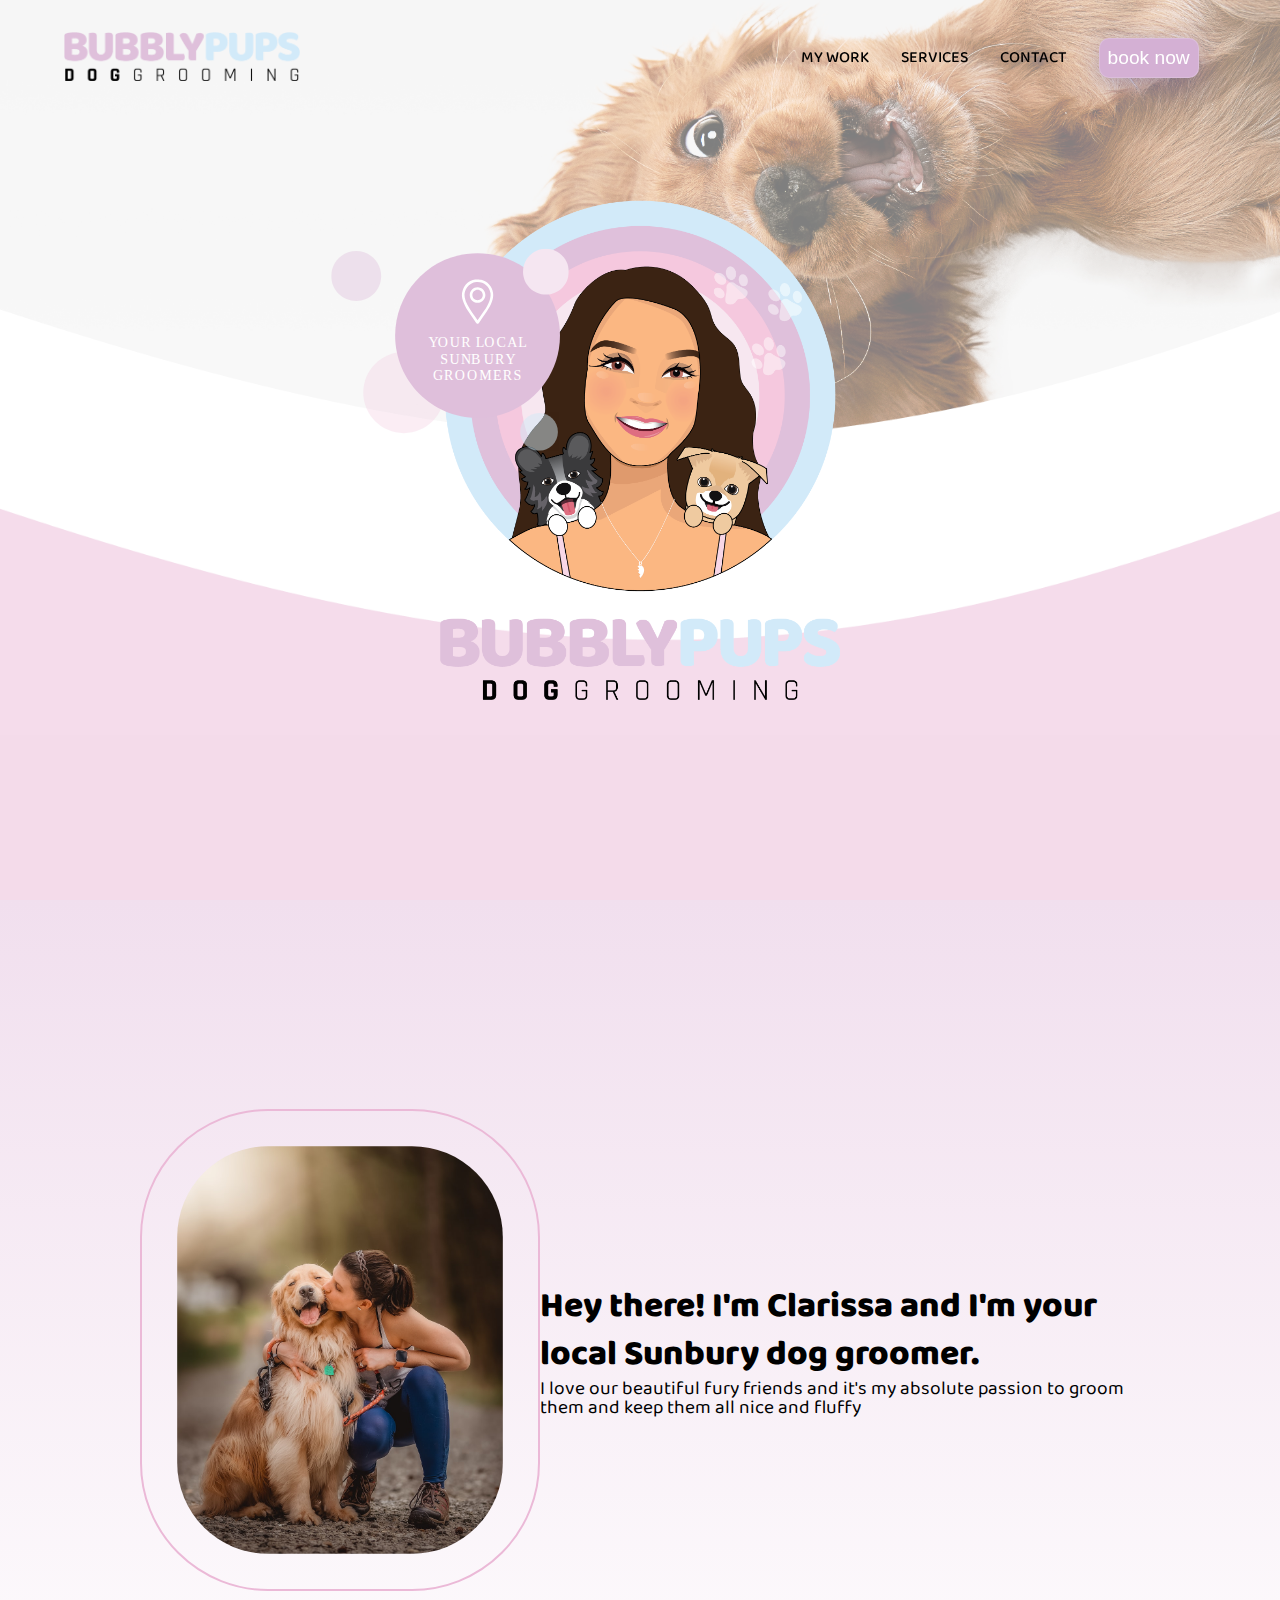
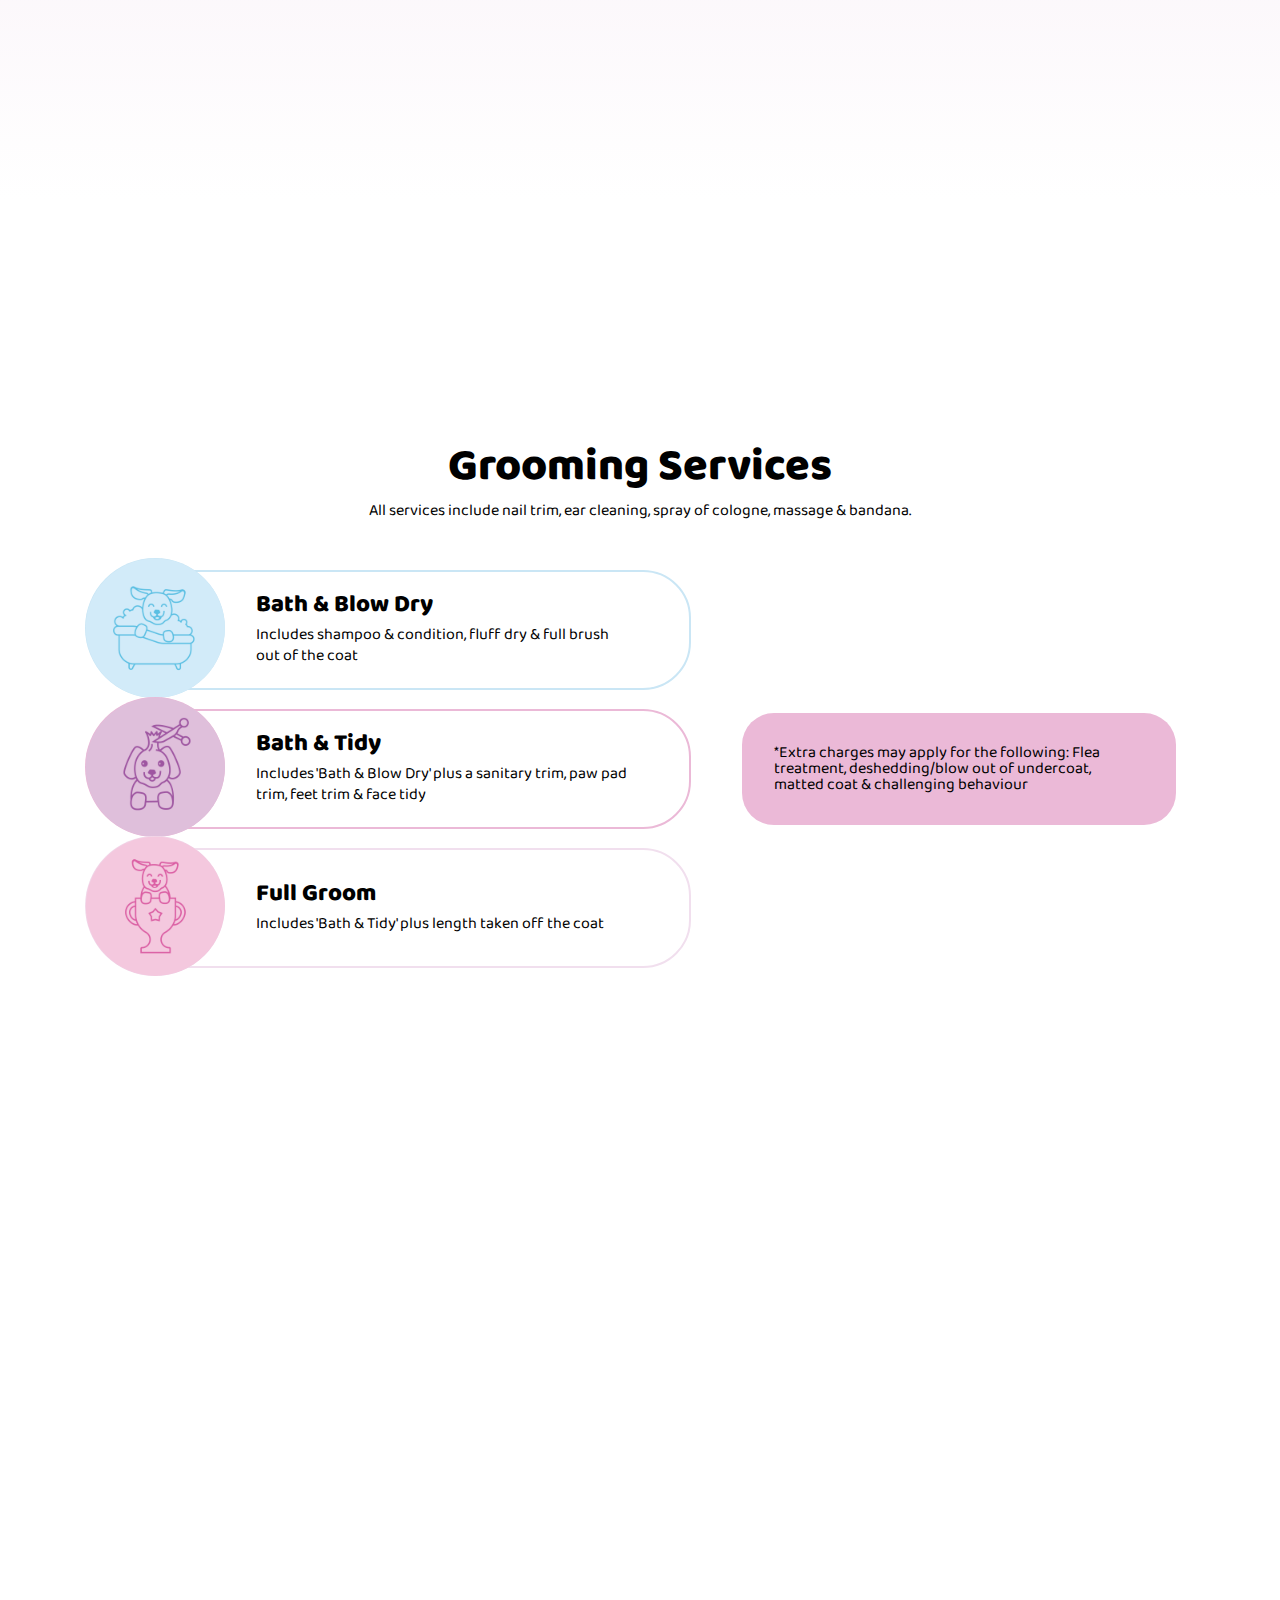
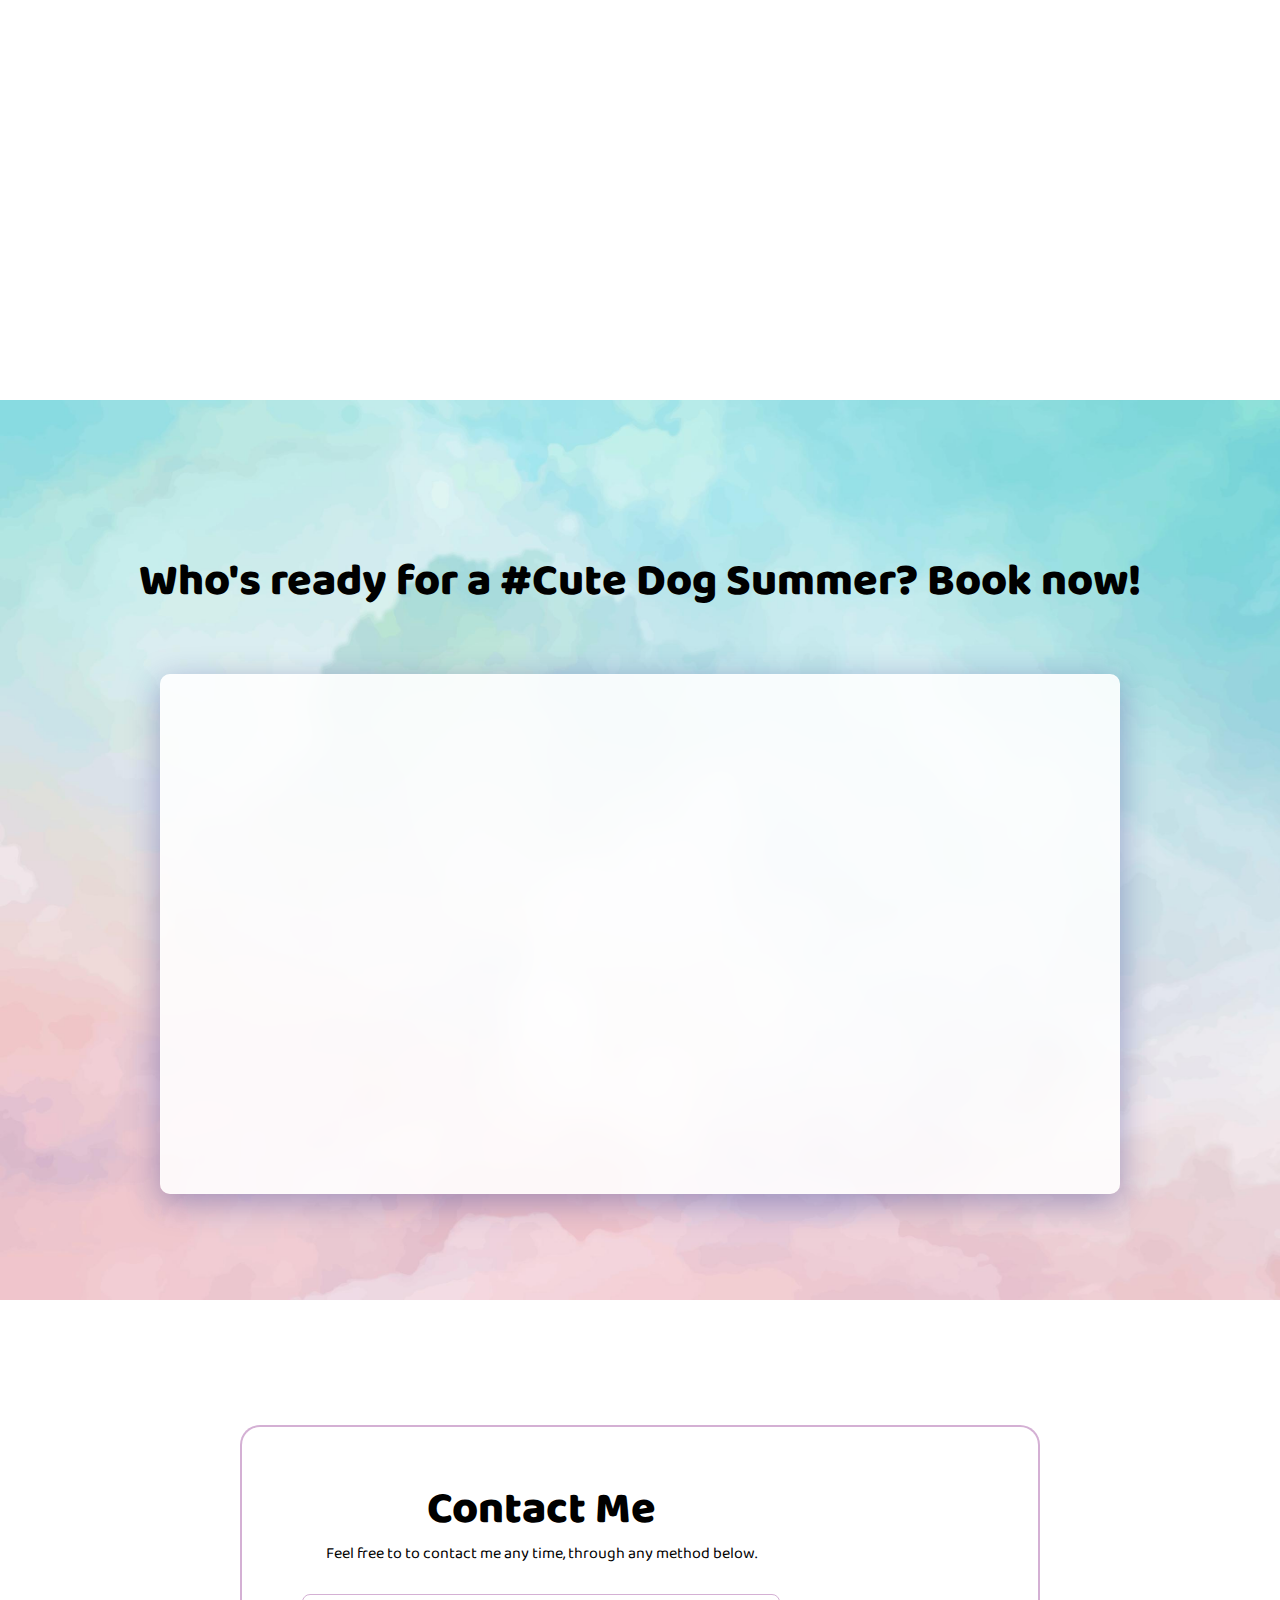
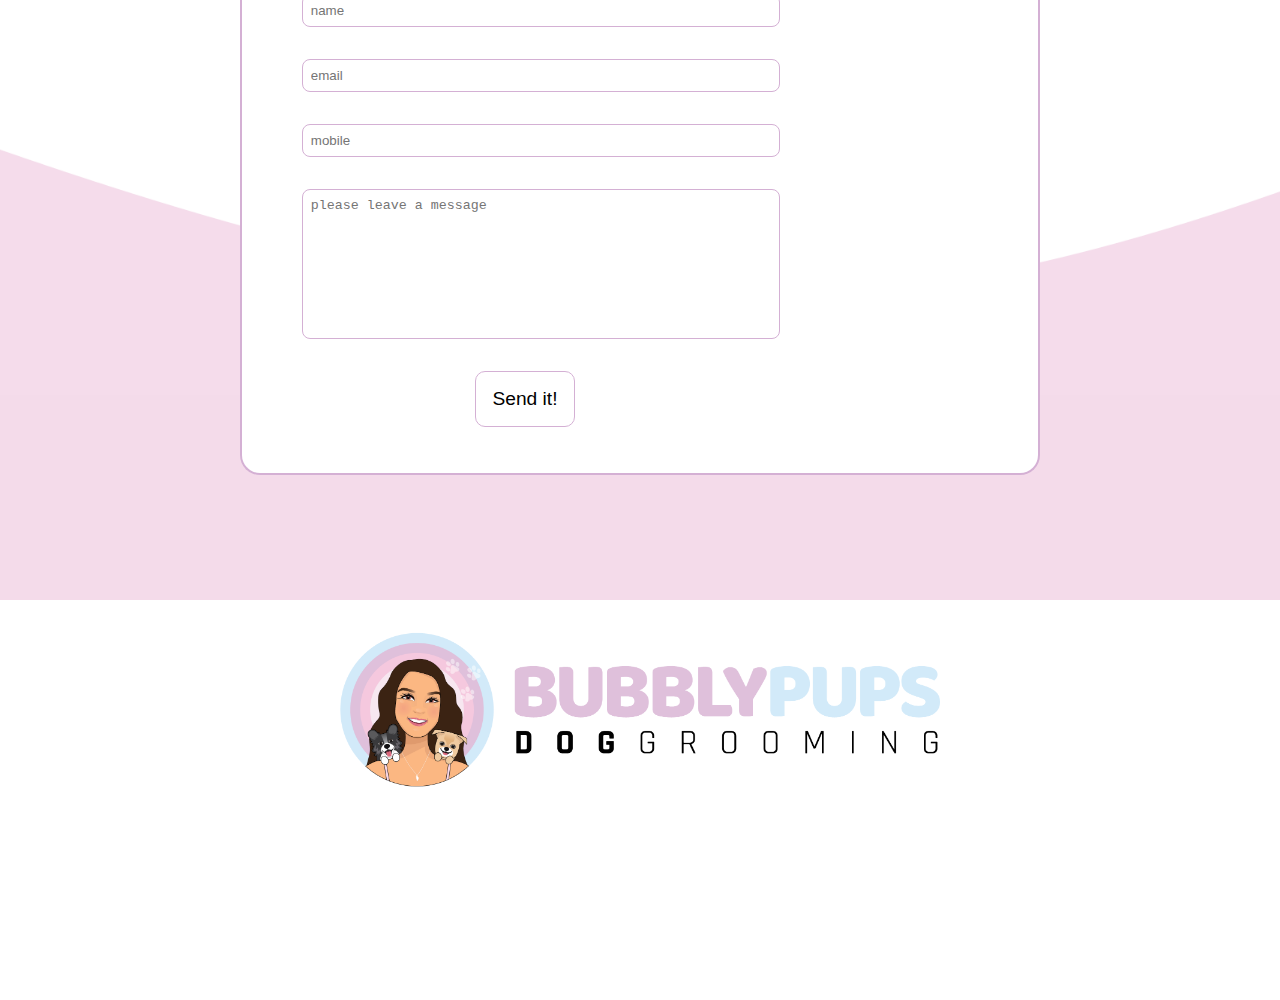
==== index.html @ 3773a474 "First commit" ====
<!DOCTYPE html>
<html lang="en">
  <head>
    <meta charset="UTF-8" />
    <meta http-equiv="X-UA-Compatible" content="IE=edge" />
    <meta name="viewport" content="width=device-width, initial-scale=1.0" />
    <script
      src="https://kit.fontawesome.com/58674e2ef6.js"
      crossorigin="anonymous"
    ></script>

    <link
      rel="icon"
      type="image/png"
      sizes="32x32"
      href="./assets/images/BubblyPups_Icon(LBG).png"
    />

    <link rel="stylesheet" href="css/main.css" />
    <link rel="preconnect" href="https://fonts.googleapis.com" />
    <link rel="preconnect" href="https://fonts.gstatic.com" crossorigin />
    <link
      href="https://fonts.googleapis.com/css2?family=Baloo+Bhai+2:wght@400;500;600;700;800&family=Rajdhani:wght@300;400;500;600;700&display=swap"
      rel="stylesheet"
    />

    <title>BubblyPups | Making your pups smile</title>
  </head>

  <body>
    <div class="wrapper">
      <main class="main">
        <div class="navbar" id="navBar">
          <a href="index.html" id="logo" class="logo"
            ><img src="./assets/images/BubblyPups_Text(LBG).png" alt=""
          /></a>
          <div class="nav">
            <a href="#">My work</a>
            <a href="#">services</a>
            <a href="#">contact</a>
            <a href="book.html"
              ><button class="btn nav-btn">book now</button></a
            >
          </div>
        </div>
        <!-- Hero Section -->
        <section class="hero">
          <div class="slideshow"></div>
          <div class="your-local">
            <?xml version="1.0" encoding="utf-8"?>
            <!-- Generator: Adobe Illustrator 26.2.0, SVG Export Plug-In . SVG Version: 6.00 Build 0)  -->
            <svg
              version="1.1"
              id="Layer_1"
              xmlns="http://www.w3.org/2000/svg"
              xmlns:xlink="http://www.w3.org/1999/xlink"
              x="0px"
              y="0px"
              viewBox="0 0 841.89 595.28"
              style="enable-background: new 0 0 841.89 595.28"
              xml:space="preserve"
            >
              <style type="text/css">
                .st0 {
                  clip-path: url(#SVGID_00000032614695185315468890000010900956066342043805_);
                }
                .st1 {
                  opacity: 0.5;
                  clip-path: url(#SVGID_00000075866144191201040080000012918697693393956008_);
                }
                .st2 {
                  clip-path: url(#SVGID_00000023240853151006813990000005668564019336929666_);
                  fill: #d2eaf6;
                }
                .st3 {
                  opacity: 0.3;
                  clip-path: url(#SVGID_00000075866144191201040080000012918697693393956008_);
                }
                .st4 {
                  clip-path: url(#SVGID_00000182502560043400697370000006150963752291567519_);
                  fill: #f2c7de;
                }
                .st5 {
                  opacity: 0.4;
                  clip-path: url(#SVGID_00000075866144191201040080000012918697693393956008_);
                }
                .st6 {
                  clip-path: url(#SVGID_00000096781810490264321430000010539630940789209525_);
                  fill: #f5e6f1;
                }
                .st7 {
                  clip-path: url(#SVGID_00000021829349395159493500000006858569753505972411_);
                  fill: #dfbfdb;
                }
                .st8 {
                  clip-path: url(#SVGID_00000075866144191201040080000012918697693393956008_);
                  fill: #dfbfdb;
                }
                .st9 {
                  clip-path: url(#SVGID_00000075866144191201040080000012918697693393956008_);
                  fill: #f5e6f1;
                }
                .st10 {
                  clip-path: url(#SVGID_00000075866144191201040080000012918697693393956008_);
                  fill: #ffffff;
                }
                .st11 {
                  fill: #ffffff;
                }
                .st12 {
                  font-family: "Montserrat-SemiBold";
                }
                .st13 {
                  font-size: 23.5975px;
                }
              </style>
              <g>
                <defs>
                  <rect
                    id="SVGID_1_"
                    x="220.94"
                    y="127.58"
                    width="400"
                    height="340.12"
                  />
                </defs>
                <clipPath
                  id="SVGID_00000054986973345948739150000006533559448972766120_"
                >
                  <use xlink:href="#SVGID_1_" style="overflow: visible" />
                </clipPath>
                <g
                  style="
                    clip-path: url(#SVGID_00000054986973345948739150000006533559448972766120_);
                  "
                >
                  <defs>
                    <rect
                      id="SVGID_00000044176012677501496470000013234147397812291215_"
                      x="220.94"
                      y="127.58"
                      width="400"
                      height="340.12"
                    />
                  </defs>
                  <clipPath
                    id="SVGID_00000163039276320120459680000008651319920143846575_"
                  >
                    <use
                      xlink:href="#SVGID_00000044176012677501496470000013234147397812291215_"
                      style="overflow: visible"
                    />
                  </clipPath>
                  <g
                    style="
                      opacity: 0.5;
                      clip-path: url(#SVGID_00000163039276320120459680000008651319920143846575_);
                    "
                  >
                    <g>
                      <defs>
                        <rect
                          id="SVGID_00000165222158198252007740000009187205642035254409_"
                          x="508.94"
                          y="380.76"
                          width="123.97"
                          height="90.3"
                        />
                      </defs>
                      <clipPath
                        id="SVGID_00000108303543543863861370000013154983160514388400_"
                      >
                        <use
                          xlink:href="#SVGID_00000165222158198252007740000009187205642035254409_"
                          style="overflow: visible"
                        />
                      </clipPath>
                      <path
                        style="
                          clip-path: url(#SVGID_00000108303543543863861370000013154983160514388400_);
                          fill: #d2eaf6;
                        "
                        d="M570.92,467.7
					c17.5,0,31.69-14.19,31.69-31.69s-14.19-31.69-31.69-31.69s-31.69,14.19-31.69,31.69S553.42,467.7,570.92,467.7"
                      />
                    </g>
                  </g>
                  <g
                    style="
                      opacity: 0.3;
                      clip-path: url(#SVGID_00000163039276320120459680000008651319920143846575_);
                    "
                  >
                    <g>
                      <defs>
                        <rect
                          id="SVGID_00000003821413116135823310000013385210017884327312_"
                          x="244.64"
                          y="277.9"
                          width="197.17"
                          height="163.51"
                        />
                      </defs>
                      <clipPath
                        id="SVGID_00000125564434973958538450000002249886372365854897_"
                      >
                        <use
                          xlink:href="#SVGID_00000003821413116135823310000013385210017884327312_"
                          style="overflow: visible"
                        />
                      </clipPath>
                      <path
                        style="
                          clip-path: url(#SVGID_00000125564434973958538450000002249886372365854897_);
                          fill: #f2c7de;
                        "
                        d="M343.23,438.04
					c37.72,0,68.29-30.57,68.29-68.29c0-37.71-30.57-68.29-68.29-68.29s-68.29,30.58-68.29,68.29
					C274.94,407.47,305.51,438.04,343.23,438.04"
                      />
                    </g>
                  </g>
                  <g
                    style="
                      opacity: 0.4;
                      clip-path: url(#SVGID_00000163039276320120459680000008651319920143846575_);
                    "
                  >
                    <g>
                      <defs>
                        <rect
                          id="SVGID_00000039856050417889997590000011748347801978847155_"
                          x="406.92"
                          y="158.47"
                          width="194.5"
                          height="160.84"
                        />
                      </defs>
                      <clipPath
                        id="SVGID_00000096056091070478069570000009481726602714228150_"
                      >
                        <use
                          xlink:href="#SVGID_00000039856050417889997590000011748347801978847155_"
                          style="overflow: visible"
                        />
                      </clipPath>
                      <path
                        style="
                          clip-path: url(#SVGID_00000096056091070478069570000009481726602714228150_);
                          fill: #f5e6f1;
                        "
                        d="M504.17,315.95
					c36.98,0,66.96-29.98,66.96-66.96s-29.98-66.96-66.96-66.96s-66.96,29.98-66.96,66.96S467.19,315.95,504.17,315.95"
                      />
                    </g>
                  </g>
                  <g
                    style="
                      opacity: 0.4;
                      clip-path: url(#SVGID_00000163039276320120459680000008651319920143846575_);
                    "
                  >
                    <g>
                      <defs>
                        <rect
                          id="SVGID_00000001631841340562519750000009103926088322299315_"
                          x="190.65"
                          y="107.93"
                          width="144.69"
                          height="111.03"
                        />
                      </defs>
                      <clipPath
                        id="SVGID_00000044879274779411522700000000210632342973720206_"
                      >
                        <use
                          xlink:href="#SVGID_00000001631841340562519750000009103926088322299315_"
                          style="overflow: visible"
                        />
                      </clipPath>
                      <path
                        style="
                          clip-path: url(#SVGID_00000044879274779411522700000000210632342973720206_);
                          fill: #dfbfdb;
                        "
                        d="M262.99,215.59
					c23.22,0,42.05-18.83,42.05-42.05c0-23.23-18.83-42.05-42.05-42.05s-42.05,18.83-42.05,42.05
					C220.95,196.77,239.77,215.59,262.99,215.59"
                      />
                    </g>
                  </g>
                  <path
                    style="
                      clip-path: url(#SVGID_00000163039276320120459680000008651319920143846575_);
                      fill: #dfbfdb;
                    "
                    d="M467.35,412.55
			c76.65,0,138.79-62.14,138.79-138.79s-62.14-138.79-138.79-138.79s-138.79,62.14-138.79,138.79S390.7,412.55,467.35,412.55"
                  />
                  <path
                    style="
                      clip-path: url(#SVGID_00000163039276320120459680000008651319920143846575_);
                      fill: #f5e6f1;
                    "
                    d="M582.41,204.65
			c21.28,0,38.53-17.25,38.53-38.53c0-21.28-17.25-38.53-38.53-38.53c-21.28,0-38.53,17.25-38.53,38.53
			C543.88,187.39,561.13,204.65,582.41,204.65"
                  />
                  <path
                    style="
                      clip-path: url(#SVGID_00000163039276320120459680000008651319920143846575_);
                      fill: #ffffff;
                    "
                    d="M487.36,215.38
			c-2.12,5.86-5.22,11.21-8.69,16.34c-3.6,5.33-7.34,10.56-11.03,15.84c-0.07,0.09-0.15,0.18-0.29,0.35
			c-6.04-8.71-12.53-17-17.29-26.42c-1.94-3.81-3.47-7.77-4.27-12c-2.38-12.55,6.76-24.73,19.46-25.87
			c11.89-1.07,22.31,7.21,23.9,19C489.74,207.03,488.86,211.26,487.36,215.38 M493.46,201.86c-1.46-10.67-9.45-19.54-19.95-22
			c-1.39-0.33-2.82-0.49-4.23-0.74h-3.8c-0.74,0.11-1.49,0.18-2.23,0.32c-10.5,2.04-17.58,8.1-21,18.23
			c-1.99,5.87-1.41,11.77,0.47,17.59c1.88,5.84,4.71,11.23,8.07,16.32c3.89,5.89,8,11.65,12.01,17.47c0.92,1.32,1.81,2.66,2.74,3.97
			c0.97,1.37,2.69,1.36,3.69,0c0.25-0.33,0.47-0.68,0.7-1.02c4.31-6.2,8.69-12.36,12.91-18.62c3.54-5.26,6.64-10.79,8.76-16.8
			C493.28,211.8,494.16,206.94,493.46,201.86"
                  />
                  <path
                    style="
                      clip-path: url(#SVGID_00000163039276320120459680000008651319920143846575_);
                      fill: #ffffff;
                    "
                    d="M467.36,214.23
			c-4.8-0.01-8.75-3.96-8.76-8.75c-0.01-4.84,3.94-8.8,8.77-8.81c4.83,0,8.79,3.95,8.79,8.78
			C476.16,210.28,472.19,214.24,467.36,214.23 M467.43,192.28c-7.26-0.02-13.2,5.87-13.22,13.11c-0.02,7.26,5.87,13.2,13.11,13.22
			c7.26,0.02,13.2-5.87,13.22-13.12C480.57,198.24,474.68,192.3,467.43,192.28"
                  />
                </g>
                <g
                  style="
                    clip-path: url(#SVGID_00000054986973345948739150000006533559448972766120_);
                  "
                >
                  <text transform="matrix(1 0 0 1 384.7031 292.7441)">
                    <tspan x="0" y="0" class="st11 st12 st13">Y</tspan>
                    <tspan x="15.46" y="0" class="st11 st12 st13">O</tspan>
                    <tspan x="35.99" y="0" class="st11 st12 st13">U</tspan>
                    <tspan x="55.24" y="0" class="st11 st12 st13">R</tspan>
                    <tspan x="79.48" y="0" class="st11 st12 st13">L</tspan>
                    <tspan x="93.92" y="0" class="st11 st12 st13">O</tspan>
                    <tspan x="114.59" y="0" class="st11 st12 st13">C</tspan>
                    <tspan x="132.71" y="0" class="st11 st12 st13">A</tspan>
                    <tspan x="151.12" y="0" class="st11 st12 st13">L</tspan>
                  </text>
                </g>
                <g
                  style="
                    clip-path: url(#SVGID_00000054986973345948739150000006533559448972766120_);
                  "
                >
                  <text transform="matrix(1 0 0 1 404.666 321.0625)">
                    <tspan x="0" y="0" class="st11 st12 st13">S</tspan>
                    <tspan x="15.43" y="0" class="st11 st12 st13">U</tspan>
                    <tspan x="34.69" y="0" class="st11 st12 st13">NB</tspan>
                    <tspan x="72.99" y="0" class="st11 st12 st13">U</tspan>
                    <tspan x="92.24" y="0" class="st11 st12 st13">R</tspan>
                    <tspan x="109.7" y="0" class="st11 st12 st13">Y</tspan>
                  </text>
                </g>
                <g
                  style="
                    clip-path: url(#SVGID_00000054986973345948739150000006533559448972766120_);
                  "
                >
                  <text transform="matrix(1 0 0 1 392.1133 349.3789)">
                    <tspan x="0" y="0" class="st11 st12 st13">G</tspan>
                    <tspan x="18.85" y="0" class="st11 st12 st13">R</tspan>
                    <tspan x="36.76" y="0" class="st11 st12 st13">O</tspan>
                    <tspan x="57.37" y="0" class="st11 st12 st13">O</tspan>
                    <tspan x="77.94" y="0" class="st11 st12 st13">M</tspan>
                    <tspan x="101.11" y="0" class="st11 st12 st13">E</tspan>
                    <tspan x="117.54" y="0" class="st11 st12 st13">R</tspan>
                    <tspan x="135.61" y="0" class="st11 st12 st13">S</tspan>
                  </text>
                </g>
              </g>
            </svg>
          </div>
          <section class="sticky">
            <div class="bubbles">
              <div class="bubble"></div>
              <div class="bubble"></div>
              <div class="bubble"></div>
              <div class="bubble"></div>
              <div class="bubble"></div>
              <div class="bubble"></div>
              <div class="bubble"></div>
              <div class="bubble"></div>
              <div class="bubble"></div>
              <div class="bubble"></div>
            </div>
          </section>
          <div class="hero__container">
            <img
              class="logo"
              src="./assets/images/BubblyPups_Logo(LBG).png"
              alt=""
            />
          </div>
        </section>

        <!-- ABOUT ME SECTION -->
        <section class="about">
          <div class="about-container">
            <img
              class="about-me-photo"
              src="./assets/images/aboutme.jpeg"
              alt="Clarissa"
            />
            <div class="about-info">
              <h1 class="heading-1">
                Hey there! I'm Clarissa and I'm your local Sunbury dog groomer.
              </h1>
              <p>
                I love our beautiful fury friends and it's my absolute passion
                to groom them and keep them all nice and fluffy
              </p>
            </div>
          </div>
        </section>

        <!-- Philosophy Section -->
        <section class="services">
          <video autoplay muted loop id="myVideo" class="grooming-video">
            <source src="../../assets/video/shavegroom.mp4" type="video/mp4" />
          </video>
          <h2 class="heading-1">Grooming Services</h2>
          <p>
            All services include nail trim, ear cleaning, spray of cologne,
            massage & bandana.
          </p>
          <div class="services__container">
            <div class="services__cards">
              <div class="cards">
                <div class="card card-1">
                  <div class="card__image">
                    <img
                      src="../../assets/images/bubblypupsicons/Icon_Bath&BlowDry.png"
                      alt=""
                    />
                  </div>
                  <div class="card__content">
                    <h2 class="heading-2">Bath & Blow Dry</h2>
                    <p class="card__paragraph">
                      Includes shampoo & condition, fluff dry & full brush out
                      of the coat
                    </p>
                  </div>
                </div>
                <div class="card card-2">
                  <div class="card__image">
                    <img
                      src="../../assets/images/bubblypupsicons/Icon_Bath&Tidy.png"
                      alt=""
                    />
                  </div>
                  <div class="card__content">
                    <h2 class="heading-2">Bath & Tidy</h2>
                    <p class="card__paragraph">
                      Includes 'Bath & Blow Dry' plus a sanitary trim, paw pad
                      trim, feet trim & face tidy
                    </p>
                  </div>
                </div>
                <div class="card card-3">
                  <div class="card__image">
                    <img
                      src="../assets/images/bubblypupsicons/Icon_FullGroom.png"
                      alt=""
                    />
                  </div>
                  <div class="card__content">
                    <h2 class="heading-2">Full Groom</h2>
                    <p class="card__paragraph">
                      Includes 'Bath & Tidy' plus length taken off the coat
                    </p>
                  </div>
                </div>
              </div>
            </div>
            <div class="services__info">
              <div class="service-conditions">
                <p>
                  *Extra charges may apply for the following: Flea treatment,
                  deshedding/blow out of undercoat, matted coat & challenging
                  behaviour
                </p>
              </div>
            </div>
          </div>
        </section>

        <section class="gallery">
          <video playsinline autoplay muted loop id="bgvid">
            <source
              src="../public/assets/video/shavegroom.mp4"
              type="video/mp4"
            />
          </video>
        </section>

        <section class="landing-page-book">
          <h2 class="heading-1">
            Who's ready for a #Cute Dog Summer? Book now!
          </h2>
          <div class="puppy-lineup">
            <img
              class="cutout-1"
              src="../public/assets/images/bubblypupsstockimages/puppy-thankyou-cutout.png"
              alt=""
            />
          </div>
          <iframe
            class="booking-app"
            width="80%"
            height="520px"
            src="https://jasonmiller.zohobookings.com.au/portal-embed#/customer/bubblypupsdoggrooming"
            frameborder="0"
            allowfullscreen=""
          >
          </iframe>
        </section>

        <section class="contact">
          <div class="contact-form">
            <h2 id="contact-heading" class="heading-1">Contact Me</h2>
            <p class="section-paragraph">
              Feel free to to contact me any time, through any method below.
            </p>
            <!-- <form method="POST" action="form.php" id="contact-form"> -->
            <form id="contact-form">
              <div class="inputItem">
                <input type="text" name="name" placeholder="name" />
              </div>
              <div class="inputItem">
                <input type="email" name="email" placeholder="email" />
              </div>
              <div class="inputItem">
                <input type="tel" name="number" placeholder="mobile" />
                <div class="inputItem">
                  <textarea
                    type="text"
                    name="message"
                    placeholder="please leave a message"
                  ></textarea>
                </div>
                <!-- <button type="submit" value="send" class="btn form-btn">Send it!</button> -->
                <button class="btn form-btn">Send it!</button>
              </div>
            </form>
          </div>
          <div class="contact-icons">
            <div class="contact-email">
              <i class="fa-regular fa-envelope fa-2xl"></i>
            </div>
            <div class="contact-mobile">
              <i class="fa-solid fa-phone fa-2xl"></i>
            </div>
            <div class="contact-instagram">
              <i class="fa-brands fa-instagram fa-2xl"></i>
            </div>
            <div class="contact-facebook">
              <i class="fa-brands fa-facebook fa-2xl"></i>
            </div>
          </div>
        </section>

        <script>
          // Toggle the .pa-fixed-header class when the user
          // scroll 100px

          window.onscroll = () => {
            scrollNavbar();
          };

          scrollNavbar = () => {
            // Target elements
            const navBar = document.getElementById("navBar");
            const links = document.querySelectorAll("#navBar a");
            const navLogo = document.getElementById("#logo");

            if (document.documentElement.scrollTop > 100) {
              navBar.classList.add("pa-fixed-header");
              navLogo.style.color = "pink";

              console.log("Navigation change initiated");

              // Change the color of links on scroll
              for (let i = 0; i < links.length; i++) {
                const element = links[i];
                element.classList.add("text-black");
              }
            } else {
              navBar.classList.remove("pa-fixed-header");

              // Change the color of links back to default
              for (let i = 0; i < links.length; i++) {
                const element = links[i];
                element.classList.remove("text-black");
              }
            }
          };
        </script>

        <script src="script.js"></script>
      </main>
    </div>
  </body>
  <footer>
    <!-- <section class="sticky">
      <div class="bubbles">
        <div class="bubble"></div>
        <div class="bubble"></div>
        <div class="bubble"></div>
        <div class="bubble"></div>
        <div class="bubble"></div>
        <div class="bubble"></div>
        <div class="bubble"></div>
        <div class="bubble"></div>
        <div class="bubble"></div>
        <div class="bubble"></div>
      </div>
    </section> -->
    <div class="footer-logo">
      <img
        class="footer-logo"
        src="assets/images/BubblyPups_LogoAlt(LBG).png"
        alt=""
      />
    </div>
    <div class="footer-info">
      <!-- <div class="hours">
        <p>Monday - Friday: 8am - 6pm</p>
        <p>Saturday & Sunday: 8am - 4pm</p>
      </div>
      <div class="contact-details">
        <p>Call: 0435 517 311</p>
        <p>Email: clarissa@bubblypups.com.au</p>
      </div>
      <div class="socials">
        <i class="icon-facebook"
          ><img
            src="../public/assets/images/bubblypupsicons/Facebook.png"
            alt=""
        /></i>
      </div> -->
    </div>
  </footer>
</html>
---- css/main.css ----
@import url("https://fonts.googleapis.com/css2?family=Baloo+Bhai+2:wght@500;800&family=Rajdhani:wght@400;700&display=swap");
.navbar {
  width: 97.4%;
  position: fixed;
  height: auto;
  background: transparent;
  display: flex;
  flex-direction: row;
  margin-top: 1rem;
  margin-left: 1rem;
  margin-right: 1rem;
  margin: 1rem;
  align-items: center;
  justify-content: space-between;
  z-index: 100;
}

.logo img {
  cursor: pointer;
  width: 300px;
  padding: 1rem;
  padding-left: 3rem;
}

.nav {
  max-width: 50%;
  background: transparent;
  text-transform: uppercase;
  font-weight: 500;
  display: flex;
  align-items: center;
  justify-content: space-between;
  margin-left: 4rem;
}
.nav:first-child {
  padding-left: 2rem;
}
.nav > a:hover {
  color: #d4b0d4;
  transition: 0.5s ease-in-out;
}
.nav > * {
  padding-right: 2rem;
  white-space: nowrap;
}
.nav .btn {
  background: #d4b0d4;
  box-shadow: 0 8px 32px 0 rgba(31, 38, 135, 0.37);
  backdrop-filter: blur(12px);
  -webkit-backdrop-filter: blur(18px);
  border-radius: 10px;
  border: 1px solid rgba(255, 255, 255, 0.18);
  cursor: pointer;
  font-weight: 500;
  color: #fff;
}
.nav .btn:hover {
  background: #cae6f5;
  transition: 0.5s ease-in-out;
  color: #000;
}

.pa-fixed-header {
  background: rgba(255, 255, 255, 0.703);
  box-shadow: 0 8px 32px 0 rgba(31, 38, 135, 0.37);
  backdrop-filter: blur(12px);
  -webkit-backdrop-filter: blur(18px);
  border-radius: 10px;
  border: 1px solid rgba(255, 255, 255, 0.18);
  -webkit-transition: background-color 1s ease-in-out;
  -moz-transition: background-color 1s ease-out;
  -o-transition: background-color 1s ease-out;
  transition: background-color 1s ease-in-out;
}

.pa-fixed-logo {
  color: var(#ebb9d7) !important;
  transition: color 200ms ease-in-out;
  z-index: 1;
}

footer {
  background-color: #fff;
  height: 400px;
  width: 100vw;
  display: flex;
  align-items: center;
}
footer img {
  margin: 2rem;
  margin-bottom: 0;
  max-width: 600px;
}

.footer-logo {
  width: 100%;
  display: flex;
  justify-content: center;
  align-items: center;
}

.footer-info {
  display: flex;
  justify-content: center;
  padding: 2rem;
}
.footer-info > div {
  padding: 2rem;
}

.icon-facebook {
  display: block;
}

*,
*:before,
*:after {
  box-sizing: border-box;
}

html,
body,
div,
span,
object,
iframe,
figure,
h1,
h2,
h3,
h4,
h5,
h6,
p,
blockquote,
pre,
a,
code,
em,
img,
small,
strike,
strong,
sub,
sup,
tt,
b,
u,
i,
ol,
ul,
li,
fieldset,
form,
label,
table,
caption,
tbody,
tfoot,
thead,
tr,
th,
td,
main,
canvas,
embed,
footer,
header,
nav,
section,
video {
  margin: 0;
  padding: 0;
  border: 0;
  font-size: 100%;
  font: inherit;
  vertical-align: baseline;
  text-rendering: optimizeLegibility;
  -webkit-font-smoothing: antialiased;
  text-size-adjust: none;
}

footer,
header,
nav,
section,
main {
  display: block;
}

body {
  line-height: 1;
}

ol,
ul {
  list-style: none;
}

blockquote,
q {
  quotes: none;
}

blockquote:before,
blockquote:after,
q:before,
q:after {
  content: "";
  content: none;
}

table {
  border-collapse: collapse;
  border-spacing: 0;
}

input {
  -webkit-appearance: none;
  border-radius: 0;
}

a:link,
a:visited,
a:hover,
a:active {
  text-decoration: none;
  color: inherit;
}

h1,
h2,
h3,
body {
  font-family: "Baloo Bhai 2", sans-serif;
}

.heading-1 {
  font-weight: 800;
  font-size: 2.8rem;
  line-height: 4.5rem;
  letter-spacing: -0.08;
  color: #000;
}

.heading-2 {
  font-weight: 800;
  font-size: 1.5rem;
  line-height: 1.5rem;
  letter-spacing: -0.2;
  color: #000;
}

.card__paragraph {
  line-height: 1.3rem;
}

.booking-app {
  z-index: 2000;
  background: rgba(255, 255, 255, 0.878);
  box-shadow: 0 8px 32px 0 rgba(31, 38, 135, 0.37);
  backdrop-filter: blur(12px);
  -webkit-backdrop-filter: blur(18px);
  border-radius: 10px;
  border: 1px solid rgba(255, 255, 255, 0.18);
}

@media only screen and (max-width: 680px) {
  .booking-app {
    width: 100%;
    height: 100%;
    position: fixed;
    top: 0;
    left: 0;
    display: flex;
    flex-direction: column;
    align-items: center;
    justify-content: center;
    background: #fff;
    z-index: 2000;
  }
}
.hero-book {
  height: 100vh;
  width: 100vw;
  padding: 5rem;
  background: linear-gradient(#f6f6f6, #fefefe);
}

.btn {
  background: rgba(255, 255, 255, 0.878);
  box-shadow: 0 8px 32px 0 rgba(31, 38, 135, 0.37);
  backdrop-filter: blur(12px);
  -webkit-backdrop-filter: blur(18px);
  border-radius: 10px;
  border: 1px solid rgba(255, 255, 255, 0.18);
  font-size: 1.2rem;
  text-decoration: none;
  color: #000;
  padding: 1rem;
  background-color: #fff;
  cursor: pointer;
}

.nav-btn {
  padding: 0.5rem;
}

.card {
  width: 260px;
  padding: 2rem;
  height: 200px;
  display: flex;
  flex-direction: column;
  justify-content: start;
  text-align: center;
  border: 2px solid #cae6f5;
}
.card__image {
  padding-right: 1rem;
  transform: translate(-40px, 0px);
}
.card__image img {
  max-width: 140px;
  border-radius: 50%;
  background-color: #cae6f5;
}
.card__content {
  transform: translate(-25px, 0px);
}
.card__content .heading-2 {
  padding-bottom: 0.5rem;
}

.card-2 {
  border: 2px solid #ebb9d7;
}
.card-2 .card__image img {
  background-color: #ebb9d7;
}

.card-3 {
  border: 2px solid #f1dfee;
}
.card-3 .card__image img {
  background-color: #f1dfee;
}

.service {
  background: rgba(255, 255, 255, 0.842);
  box-shadow: 0 8px 32px 0 rgba(31, 38, 135, 0.37);
  backdrop-filter: blur(12px);
  -webkit-backdrop-filter: blur(18px);
  border-radius: 10px;
  border: 1px solid rgba(255, 255, 255, 0.18);
  max-width: 350px;
  height: 200px;
  padding: 2rem;
  display: flex;
  flex-direction: row;
  justify-content: center;
  align-items: center;
  text-align: center;
  margin: 2rem;
  cursor: pointer;
  transition: 0.5s ease-in-out;
}
.service:hover {
  transform: scale(1.1);
}
.service__image img {
  max-width: 100px;
}

.accordion {
  max-width: 768px;
}

.accordion-item {
  list-style: none;
}

.accordion-toggle {
  cursor: pointer;
  display: flex;
  flex-direction: row;
  justify-content: space-between;
  background-color: lightblue;
  padding: 1em;
}

.accordion-toggle:hover {
  background-color: lightpink;
}

.accordion-toggle h3 {
  margin: 0;
}

.accordion-content {
  background-color: lightblue;
  padding: 1em;
}

.contact-form {
  background: #fff;
  display: flex;
  flex-direction: column;
  align-items: center;
  justify-content: center;
  width: 600px;
  height: 650px;
  border-radius: 20px 0px 0px 20px;
  border: 2px solid #d4b0d4;
  border-right: none;
}
.contact-formheading-1 {
  text-align: center;
}

.contact-heading {
  text-align: center;
}

.inputItem {
  width: 100%;
  display: flex;
  flex-direction: column;
  align-items: center;
  padding-top: 2rem;
}
.inputItem .btn {
  box-shadow: none;
  border: 1px solid #d4b0d4;
}

form {
  width: 100%;
  display: flex;
  flex-direction: column;
  align-items: center;
  justify-content: center;
  text-align: center;
  z-index: 1;
}

input {
  border: 1px solid #d4b0d4;
  width: 80%;
  padding: 0.5rem;
  border-radius: 0.5rem;
}

input:focus {
  content: "";
  display: block;
  background: #ebb9d7;
  transition: 0.5s ease-in-out;
  outline: none;
}

textarea {
  width: 80%;
  padding: 0.5rem;
  border-radius: 0.5rem;
  text-align: center;
  margin-bottom: 2rem;
  text-align: left;
  height: 150px;
  resize: none;
  border: 1px solid #d4b0d4;
}

textarea:focus {
  content: "";
  display: block;
  background: #ebb9d7;
  transition: 0.5s ease-in-out;
  outline: none;
}

.imageParallax {
  position: relative;
  height: 100vh;
  width: 100%;
  background: rgb(212, 176, 212);
  background: linear-gradient(90deg, rgb(212, 176, 212) 0%, rgb(202, 230, 245) 35%, rgb(238, 185, 215) 100%);
}

.contentParallax {
  display: flex;
  align-items: center;
  justify-content: center;
  position: absolute;
  height: 100vh;
  width: 100%;
}

.gallery {
  display: flex;
  height: 100vh;
  width: 100vw;
}

.lightbox {
  position: fixed;
  top: 0;
  left: 0;
  width: 100%;
  height: 100%;
  background-color: rgba(0, 0, 0, 0.8);
  z-index: 100;
  display: flex;
  justify-content: center;
  align-items: center;
  opacity: 0;
  visibility: hidden;
  transition: all 0.3s ease-in-out;
}
.lightbox.active {
  opacity: 1;
  visibility: visible;
}
.lightbox .lightbox__container {
  width: 90%;
  max-width: 1200px;
  height: 90%;
  max-height: 675px;
  background-color: #fff;
  border-radius: 1rem;
  position: relative;
  overflow: hidden;
}
.lightbox .lightbox__container .lightbox__img {
  width: 80%;
  height: 80%;
  display: flex;
  justify-content: center;
  align-items: center;
}
.lightbox .lightbox__container .fa-xmark {
  position: absolute;
  top: 1rem;
  right: 1rem;
  font-size: 2rem;
  color: #000;
  cursor: pointer;
  z-index: 5000;
  transition: all 0.3s ease-in-out;
}
.lightbox .lightbox__container .fa-xmark:hover {
  color: #cae6f5;
}

.hero {
  background-image: url(../../assets/images/BPBackgroundHero.png);
  background-repeat: no-repeat;
  background-position: center;
  background-size: cover;
  height: 100vh;
  width: 100vw;
  background-position-y: 40px;
}

.hero__container {
  display: flex;
  flex-direction: column;
  justify-content: center;
  align-items: center;
  height: 100%;
  width: 100%;
}

.hero__container img {
  display: inline;
  width: clamp(200px, 40%, 400px);
  height: 500px;
  object-fit: cover;
  object-position: center;
  border-radius: 1rem;
}

.your-local {
  position: absolute;
  width: 500px;
  height: 500px;
  z-index: 1;
  top: 100px;
  left: 200px;
  display: flex;
  align-items: center;
  justify-content: center;
  text-align: center;
}

.slideshow {
  width: 100vw;
  height: 90vh;
  z-index: -1000;
  position: absolute;
  background-image: url(../../assets/images/cheeky-dog.jpeg);
  opacity: 0.5;
  background-repeat: no-repeat;
  background-size: cover;
  background-position-y: -200px;
}

.about {
  height: 100vh;
  width: 100vw;
  background: linear-gradient(#f1dfee, #fff);
  display: flex;
  align-items: center;
  justify-content: center;
}
.about-container {
  display: flex;
  flex-direction: row;
  align-content: center;
  justify-items: center;
  align-items: center;
  max-width: 1000px;
}
.about-me-photo {
  display: block;
  width: 500px;
  padding: 2.2rem;
  border-radius: 8rem;
  border: 2px solid #ebb9d7;
}
.about-info {
  padding: 2.2;
}
.about-info h1 {
  font-size: 2.2rem;
  line-height: 3rem;
}
.about-info p {
  font-size: 1.2rem;
}

#bgvideo {
  position: relative;
  bottom: 0%;
  left: 0%;
  height: 100%;
  width: 100%;
  overflow: hidden;
  background: #000;
}

.services {
  height: 100vh;
  width: 100vw;
  padding: 2.5rem;
  display: flex;
  flex-direction: column;
  align-items: center;
  justify-content: center;
  position: relative;
}

.services__container {
  display: flex;
  flex-direction: row;
  justify-content: space-around;
  align-items: center;
  max-height: 600px;
  max-width: 1200px;
  padding: 2rem;
}
.services__container .card {
  display: flex;
  flex-direction: row;
  align-items: center;
  margin: 1.2rem;
  width: 600px;
  height: 120px;
  border-radius: 3rem;
  text-align: left;
}
.services__container .card .card__title {
  font-size: 1.3rem;
  font-weight: 300;
}
.services__container .card .card__description {
  font-size: 1rem;
  letter-spacing: 1rem;
}
.services__container .services__info {
  display: flex;
  flex-direction: column;
  justify-content: space-around;
  align-items: center;
  max-height: 600px;
  max-width: 1000px;
  padding: 2rem;
}

.service-conditions {
  background-color: #ebb9d7;
  padding: 2rem;
  min-width: 200px;
  border-radius: 2rem;
}

.my-work {
  height: 100vh;
  width: 100%;
  display: flex;
  align-items: center;
  justify-content: center;
  background: linear-gradient(#cae6f5, #ebb9d7);
  flex-direction: column;
  padding: 2rem;
}

.landing-page-book {
  height: 100vh;
  width: 100%;
  padding: 2.5rem;
  display: flex;
  flex-direction: column;
  justify-content: center;
  align-items: center;
  background-image: url(../../assets/images/contactBackground.jpg);
  background-size: cover;
}
.landing-page-book .heading-1 {
  padding: 2.5rem;
}

.booking-app {
  z-index: 1;
}

.contact {
  height: 100vh;
  width: 100vw;
  display: flex;
  align-items: center;
  justify-content: center;
  flex-direction: row;
  background-image: url(../../assets/images/BPBackgroundHero.png);
  background-repeat: no-repeat;
  background-size: cover;
}

.contact-icons {
  height: 650px;
  display: flex;
  flex-direction: column;
  justify-content: space-around;
  width: 200px;
  background-color: white;
  border-radius: 0px 20px 20px 0px;
  border: 2px solid #d4b0d4;
  border-left: none;
}
.contact-icons > * {
  height: 20%;
  width: 100%;
  display: flex;
  justify-content: center;
  align-items: center;
  flex-direction: column;
}

.fa-regular::after {
  background-color: #d4b0d4;
  transition: 0.5s;
}

/* The Bubbles */
.sticky {
  max-width: 100vw;
  max-height: 100vh;
}

img {
  max-width: 400px;
}

.bubbles {
  position: absolute;
  width: 100%;
  height: 100%;
  z-index: 0;
  overflow: hidden;
  top: 0;
  left: 0;
}

.bubble {
  position: absolute;
  bottom: -100px;
  width: 40px;
  height: 40px;
  background: #f1dfee;
  border-radius: 50%;
  opacity: 0.5;
  animation: rise 10s infinite ease-in;
}

.bubble:nth-child(1) {
  width: 40px;
  height: 40px;
  left: 10%;
  animation-duration: 8s;
}

.bubble:nth-child(2) {
  width: 20px;
  height: 20px;
  left: 20%;
  animation-duration: 5s;
  animation-delay: 1s;
}

.bubble:nth-child(3) {
  width: 50px;
  height: 50px;
  left: 35%;
  animation-duration: 7s;
  animation-delay: 2s;
}

.bubble:nth-child(4) {
  width: 80px;
  height: 80px;
  left: 50%;
  animation-duration: 11s;
  animation-delay: 0s;
}

.bubble:nth-child(5) {
  width: 35px;
  height: 35px;
  left: 55%;
  animation-duration: 6s;
  animation-delay: 1s;
}

.bubble:nth-child(6) {
  width: 45px;
  height: 45px;
  left: 65%;
  animation-duration: 8s;
  animation-delay: 3s;
}

.bubble:nth-child(7) {
  width: 90px;
  height: 90px;
  left: 70%;
  animation-duration: 12s;
  animation-delay: 2s;
}

.bubble:nth-child(8) {
  width: 25px;
  height: 25px;
  left: 80%;
  animation-duration: 6s;
  animation-delay: 2s;
}

.bubble:nth-child(9) {
  width: 15px;
  height: 15px;
  left: 70%;
  animation-duration: 5s;
  animation-delay: 1s;
}

.bubble:nth-child(10) {
  width: 90px;
  height: 90px;
  left: 25%;
  animation-duration: 10s;
  animation-delay: 4s;
}

@keyframes rise {
  0% {
    bottom: -100px;
    transform: translateX(0);
  }
  50% {
    transform: translate(100px);
  }
  100% {
    bottom: 1080px;
    transform: translateX(-200px);
  }
}
.glass-container {
  background: rgba(255, 255, 255, 0.878);
  box-shadow: 0 8px 32px 0 rgba(31, 38, 135, 0.37);
  backdrop-filter: blur(12px);
  -webkit-backdrop-filter: blur(18px);
  border-radius: 10px;
  border: 1px solid rgba(255, 255, 255, 0.18);
  max-width: 1000px;
  max-height: 600px;
  display: grid;
  justify-content: space-around;
  align-items: center;
  grid-template-columns: 1fr 1fr;
}
@media screen and (max-width: 900px) {
  .glass-container {
    grid-template-columns: 1fr;
    max-height: 800px;
    justify-content: center;
    align-items: center;
  }
}

.enter {
  width: 100%;
  display: flex;
  flex-direction: row;
  align-items: center;
  justify-content: space-around;
  height: 100vh;
  background-color: #fff;
}
.enter-logo {
  width: 100%;
  padding: 2rem;
}
@media screen and (max-width: 900px) {
  .enter-logo {
    padding: 1rem;
  }
}
.enter-content {
  padding: 2rem;
  padding-left: 0rem;
  display: flex;
  flex-direction: column;
  justify-content: left;
}
@media screen and (max-width: 900px) {
  .enter-content {
    padding: 1rem;
  }
}

.buttons {
  margin-top: 5rem;
  display: flex;
  justify-content: center;
}
@media screen and (max-width: 900px) {
  .buttons {
    margin-top: 2rem;
  }
}

.btn:first-of-type {
  margin-right: 2rem;
}
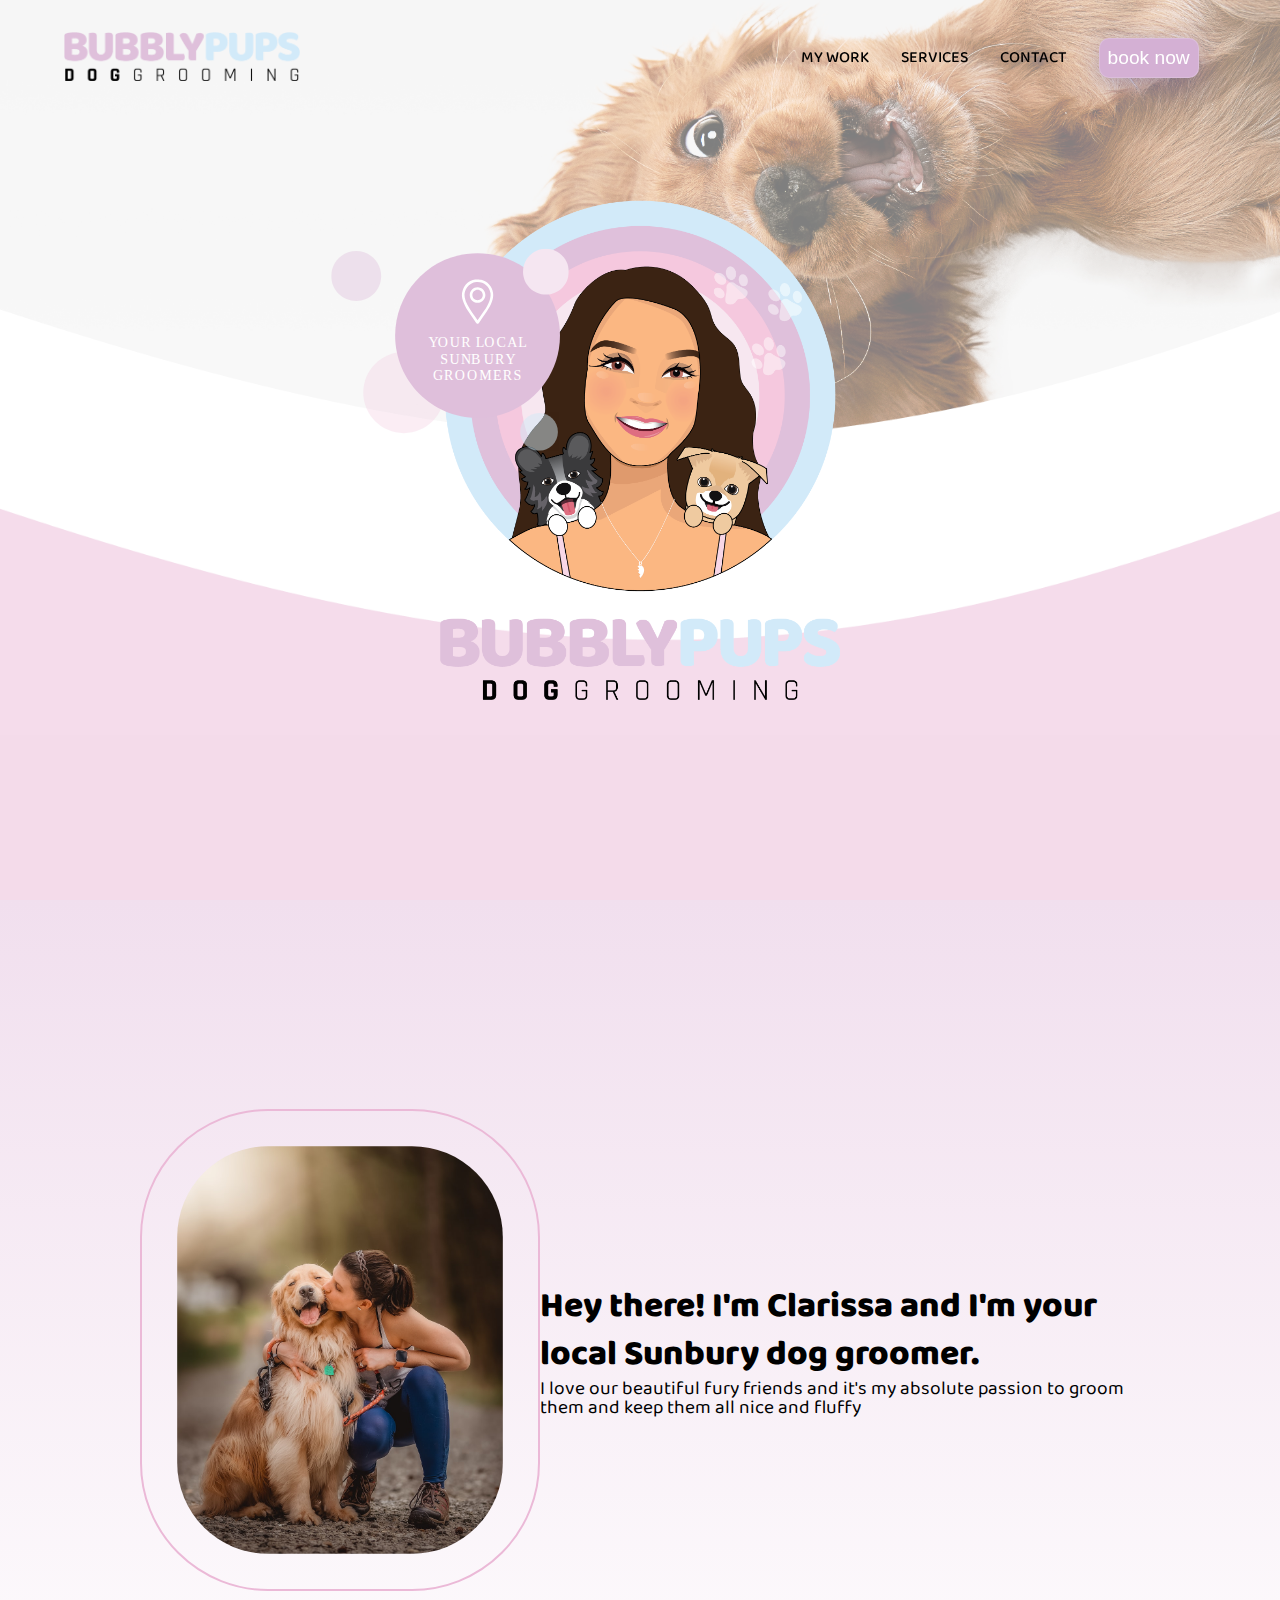
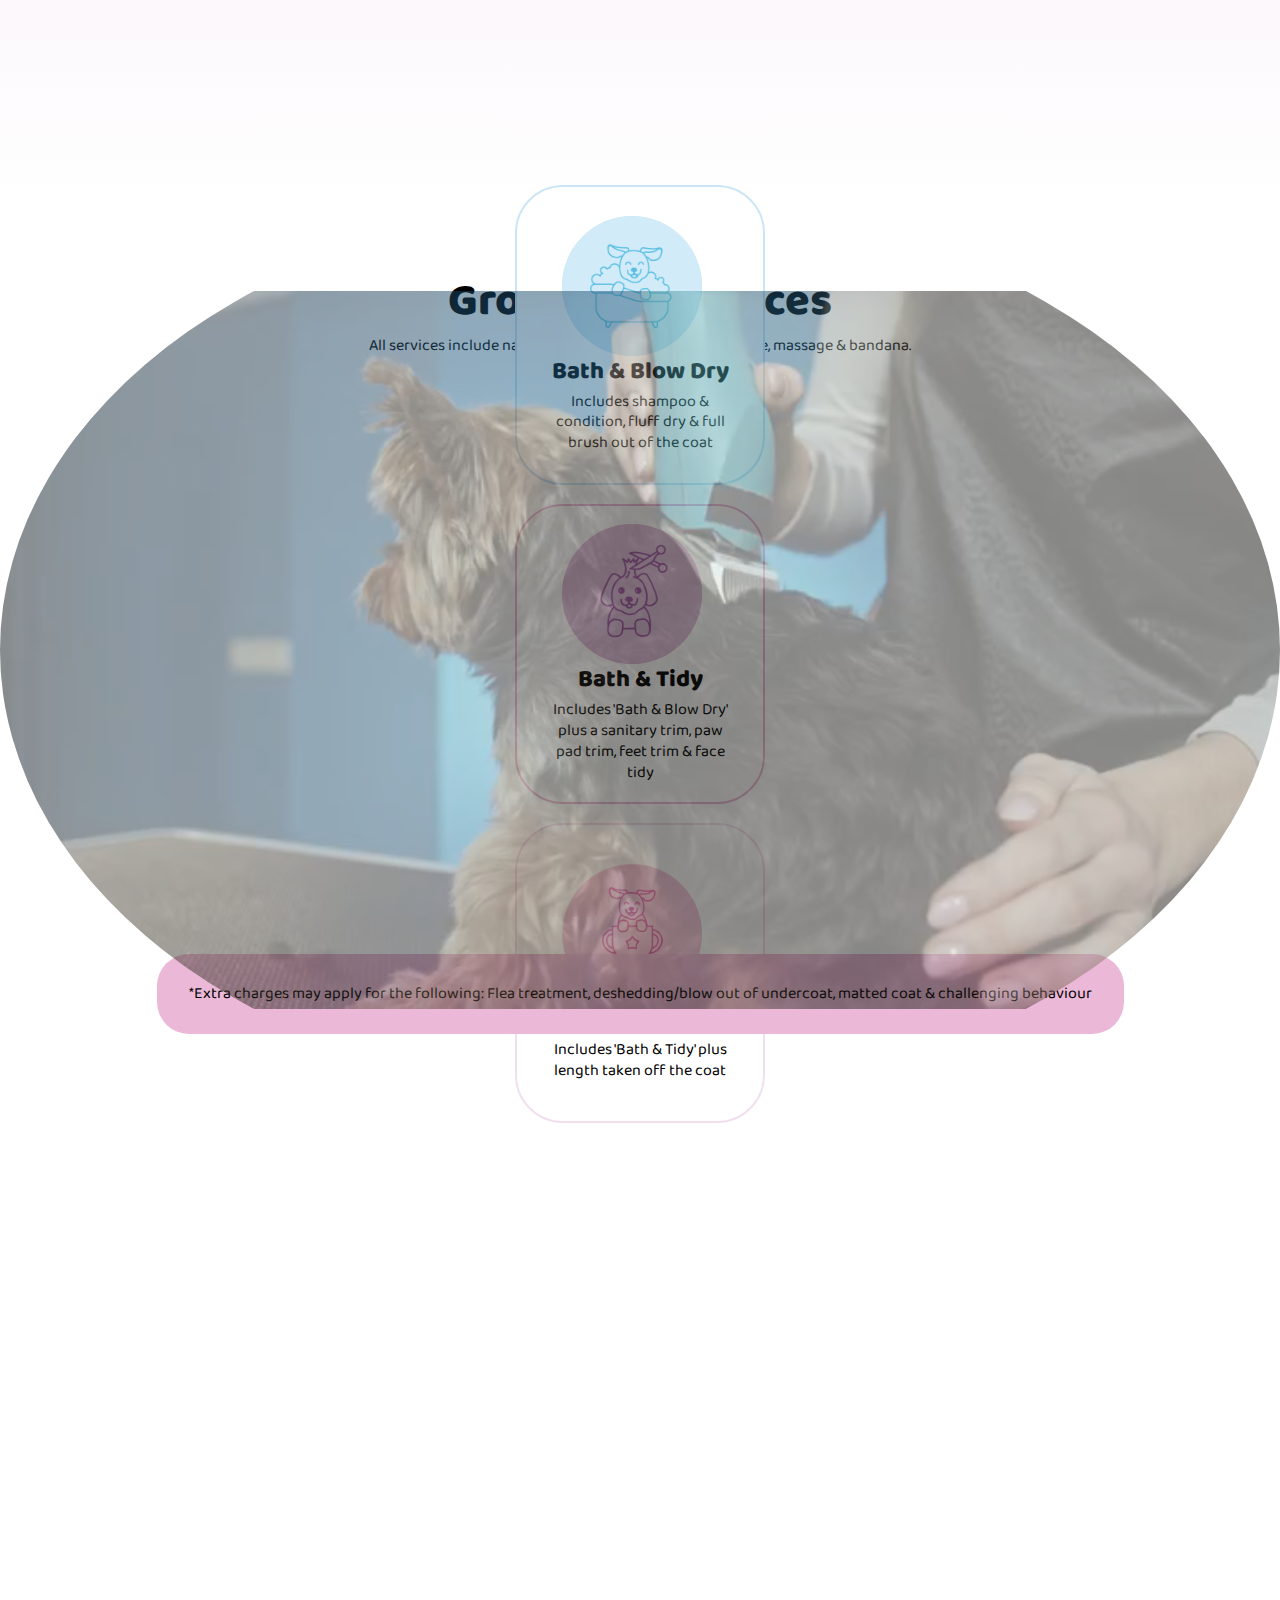
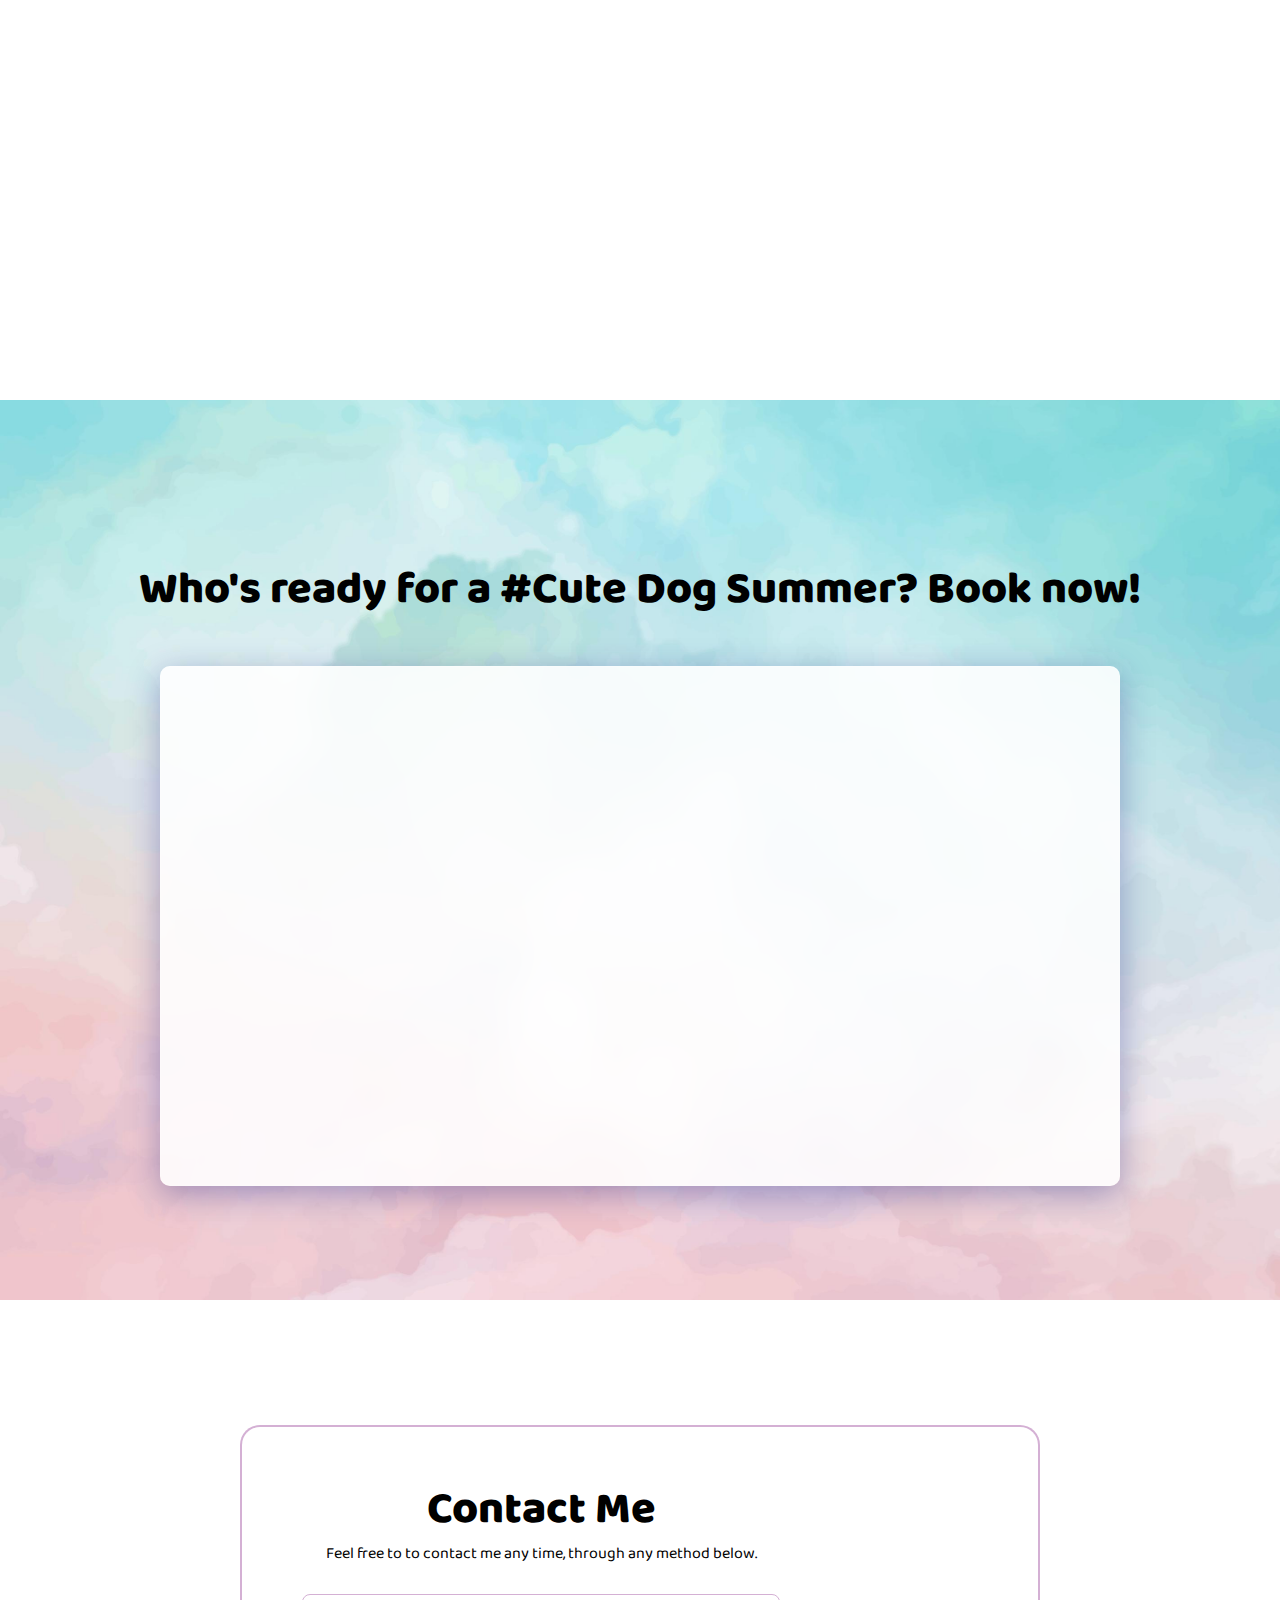
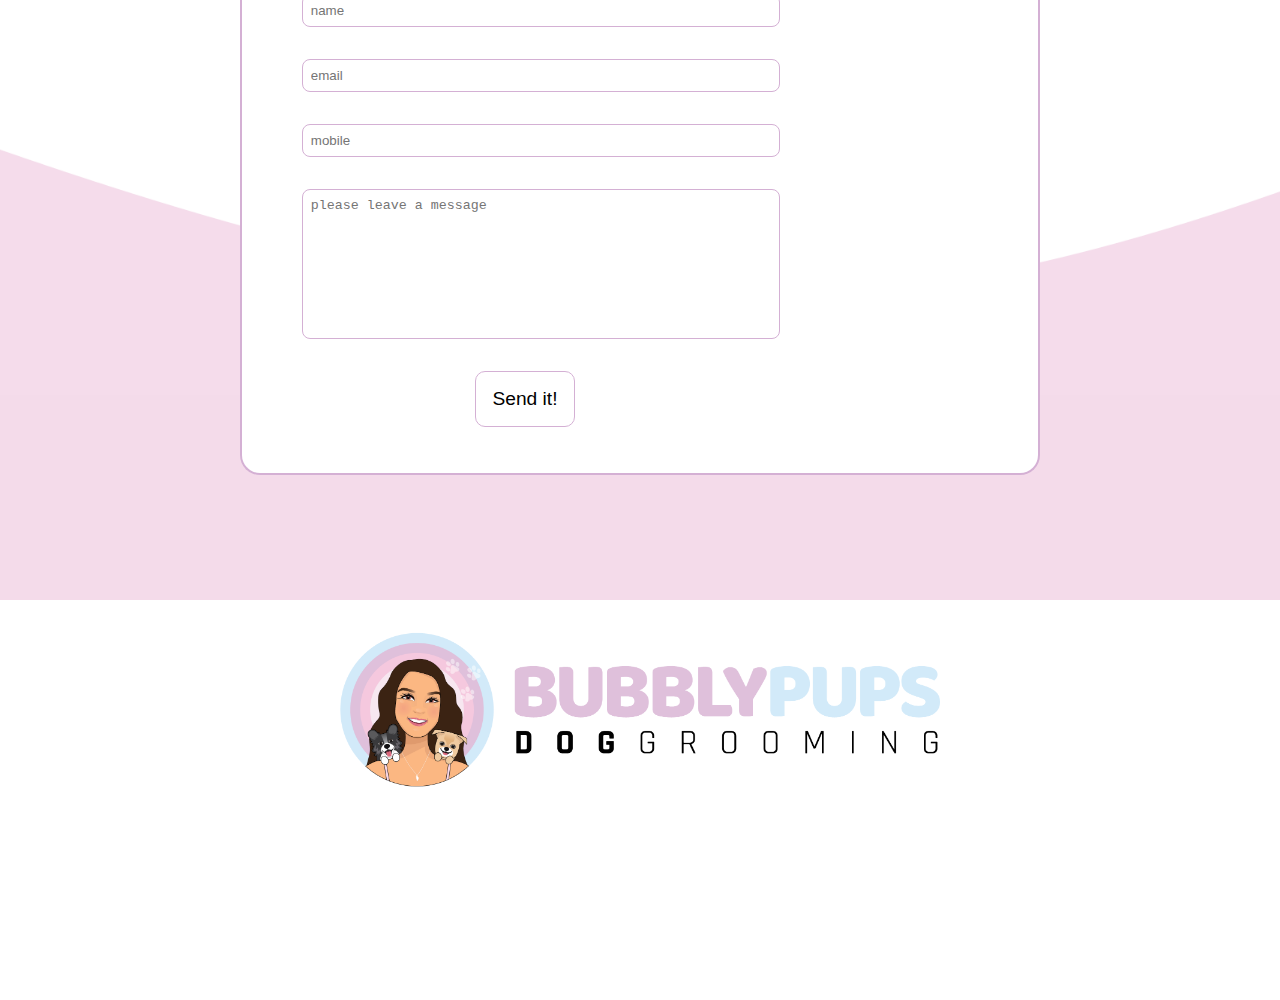
==== commit 12d9d10c: "More little fixes for the destination files..." ====
--- a/index.html
+++ b/index.html
@@ -427,7 +427,7 @@
         <!-- Philosophy Section -->
         <section class="services">
           <video autoplay muted loop id="myVideo" class="grooming-video">
-            <source src="../../assets/video/shavegroom.mp4" type="video/mp4" />
+            <source src="../assets/video/shavegroom.mp4" type="video/mp4" />
           </video>
           <h2 class="heading-1">Grooming Services</h2>
           <p>
@@ -440,7 +440,7 @@
                 <div class="card card-1">
                   <div class="card__image">
                     <img
-                      src="../../assets/images/bubblypupsicons/Icon_Bath&BlowDry.png"
+                      src="../assets/images/bubblypupsicons/Icon_Bath&BlowDry.png"
                       alt=""
                     />
                   </div>
@@ -455,7 +455,7 @@
                 <div class="card card-2">
                   <div class="card__image">
                     <img
-                      src="../../assets/images/bubblypupsicons/Icon_Bath&Tidy.png"
+                      src="../assets/images/bubblypupsicons/Icon_Bath&Tidy.png"
                       alt=""
                     />
                   </div>
@@ -483,26 +483,19 @@
                 </div>
               </div>
             </div>
-            <div class="services__info">
-              <div class="service-conditions">
-                <p>
-                  *Extra charges may apply for the following: Flea treatment,
-                  deshedding/blow out of undercoat, matted coat & challenging
-                  behaviour
-                </p>
-              </div>
+          </div>
+          <div class="services__info">
+            <div class="service-conditions">
+              <p>
+                *Extra charges may apply for the following: Flea treatment,
+                deshedding/blow out of undercoat, matted coat & challenging
+                behaviour
+              </p>
             </div>
           </div>
         </section>
 
-        <section class="gallery">
-          <video playsinline autoplay muted loop id="bgvid">
-            <source
-              src="../public/assets/video/shavegroom.mp4"
-              type="video/mp4"
-            />
-          </video>
-        </section>
+        <section class="gallery"></section>
 
         <section class="landing-page-book">
           <h2 class="heading-1">
@@ -511,7 +504,7 @@
           <div class="puppy-lineup">
             <img
               class="cutout-1"
-              src="../public/assets/images/bubblypupsstockimages/puppy-thankyou-cutout.png"
+              src="../assets/images/bubblypupsstockimages/puppy-thankyou-cutout.png"
               alt=""
             />
           </div>
@@ -607,7 +600,7 @@
           };
         </script>
 
-        <script src="script.js"></script>
+        <script src="script.js" defer></script>
       </main>
     </div>
   </body>
--- a/css/main.css
+++ b/css/main.css
@@ -1,964 +1 @@
-@import url("https://fonts.googleapis.com/css2?family=Baloo+Bhai+2:wght@500;800&family=Rajdhani:wght@400;700&display=swap");
-.navbar {
-  width: 97.4%;
-  position: fixed;
-  height: auto;
-  background: transparent;
-  display: flex;
-  flex-direction: row;
-  margin-top: 1rem;
-  margin-left: 1rem;
-  margin-right: 1rem;
-  margin: 1rem;
-  align-items: center;
-  justify-content: space-between;
-  z-index: 100;
-}
-
-.logo img {
-  cursor: pointer;
-  width: 300px;
-  padding: 1rem;
-  padding-left: 3rem;
-}
-
-.nav {
-  max-width: 50%;
-  background: transparent;
-  text-transform: uppercase;
-  font-weight: 500;
-  display: flex;
-  align-items: center;
-  justify-content: space-between;
-  margin-left: 4rem;
-}
-.nav:first-child {
-  padding-left: 2rem;
-}
-.nav > a:hover {
-  color: #d4b0d4;
-  transition: 0.5s ease-in-out;
-}
-.nav > * {
-  padding-right: 2rem;
-  white-space: nowrap;
-}
-.nav .btn {
-  background: #d4b0d4;
-  box-shadow: 0 8px 32px 0 rgba(31, 38, 135, 0.37);
-  backdrop-filter: blur(12px);
-  -webkit-backdrop-filter: blur(18px);
-  border-radius: 10px;
-  border: 1px solid rgba(255, 255, 255, 0.18);
-  cursor: pointer;
-  font-weight: 500;
-  color: #fff;
-}
-.nav .btn:hover {
-  background: #cae6f5;
-  transition: 0.5s ease-in-out;
-  color: #000;
-}
-
-.pa-fixed-header {
-  background: rgba(255, 255, 255, 0.703);
-  box-shadow: 0 8px 32px 0 rgba(31, 38, 135, 0.37);
-  backdrop-filter: blur(12px);
-  -webkit-backdrop-filter: blur(18px);
-  border-radius: 10px;
-  border: 1px solid rgba(255, 255, 255, 0.18);
-  -webkit-transition: background-color 1s ease-in-out;
-  -moz-transition: background-color 1s ease-out;
-  -o-transition: background-color 1s ease-out;
-  transition: background-color 1s ease-in-out;
-}
-
-.pa-fixed-logo {
-  color: var(#ebb9d7) !important;
-  transition: color 200ms ease-in-out;
-  z-index: 1;
-}
-
-footer {
-  background-color: #fff;
-  height: 400px;
-  width: 100vw;
-  display: flex;
-  align-items: center;
-}
-footer img {
-  margin: 2rem;
-  margin-bottom: 0;
-  max-width: 600px;
-}
-
-.footer-logo {
-  width: 100%;
-  display: flex;
-  justify-content: center;
-  align-items: center;
-}
-
-.footer-info {
-  display: flex;
-  justify-content: center;
-  padding: 2rem;
-}
-.footer-info > div {
-  padding: 2rem;
-}
-
-.icon-facebook {
-  display: block;
-}
-
-*,
-*:before,
-*:after {
-  box-sizing: border-box;
-}
-
-html,
-body,
-div,
-span,
-object,
-iframe,
-figure,
-h1,
-h2,
-h3,
-h4,
-h5,
-h6,
-p,
-blockquote,
-pre,
-a,
-code,
-em,
-img,
-small,
-strike,
-strong,
-sub,
-sup,
-tt,
-b,
-u,
-i,
-ol,
-ul,
-li,
-fieldset,
-form,
-label,
-table,
-caption,
-tbody,
-tfoot,
-thead,
-tr,
-th,
-td,
-main,
-canvas,
-embed,
-footer,
-header,
-nav,
-section,
-video {
-  margin: 0;
-  padding: 0;
-  border: 0;
-  font-size: 100%;
-  font: inherit;
-  vertical-align: baseline;
-  text-rendering: optimizeLegibility;
-  -webkit-font-smoothing: antialiased;
-  text-size-adjust: none;
-}
-
-footer,
-header,
-nav,
-section,
-main {
-  display: block;
-}
-
-body {
-  line-height: 1;
-}
-
-ol,
-ul {
-  list-style: none;
-}
-
-blockquote,
-q {
-  quotes: none;
-}
-
-blockquote:before,
-blockquote:after,
-q:before,
-q:after {
-  content: "";
-  content: none;
-}
-
-table {
-  border-collapse: collapse;
-  border-spacing: 0;
-}
-
-input {
-  -webkit-appearance: none;
-  border-radius: 0;
-}
-
-a:link,
-a:visited,
-a:hover,
-a:active {
-  text-decoration: none;
-  color: inherit;
-}
-
-h1,
-h2,
-h3,
-body {
-  font-family: "Baloo Bhai 2", sans-serif;
-}
-
-.heading-1 {
-  font-weight: 800;
-  font-size: 2.8rem;
-  line-height: 4.5rem;
-  letter-spacing: -0.08;
-  color: #000;
-}
-
-.heading-2 {
-  font-weight: 800;
-  font-size: 1.5rem;
-  line-height: 1.5rem;
-  letter-spacing: -0.2;
-  color: #000;
-}
-
-.card__paragraph {
-  line-height: 1.3rem;
-}
-
-.booking-app {
-  z-index: 2000;
-  background: rgba(255, 255, 255, 0.878);
-  box-shadow: 0 8px 32px 0 rgba(31, 38, 135, 0.37);
-  backdrop-filter: blur(12px);
-  -webkit-backdrop-filter: blur(18px);
-  border-radius: 10px;
-  border: 1px solid rgba(255, 255, 255, 0.18);
-}
-
-@media only screen and (max-width: 680px) {
-  .booking-app {
-    width: 100%;
-    height: 100%;
-    position: fixed;
-    top: 0;
-    left: 0;
-    display: flex;
-    flex-direction: column;
-    align-items: center;
-    justify-content: center;
-    background: #fff;
-    z-index: 2000;
-  }
-}
-.hero-book {
-  height: 100vh;
-  width: 100vw;
-  padding: 5rem;
-  background: linear-gradient(#f6f6f6, #fefefe);
-}
-
-.btn {
-  background: rgba(255, 255, 255, 0.878);
-  box-shadow: 0 8px 32px 0 rgba(31, 38, 135, 0.37);
-  backdrop-filter: blur(12px);
-  -webkit-backdrop-filter: blur(18px);
-  border-radius: 10px;
-  border: 1px solid rgba(255, 255, 255, 0.18);
-  font-size: 1.2rem;
-  text-decoration: none;
-  color: #000;
-  padding: 1rem;
-  background-color: #fff;
-  cursor: pointer;
-}
-
-.nav-btn {
-  padding: 0.5rem;
-}
-
-.card {
-  width: 260px;
-  padding: 2rem;
-  height: 200px;
-  display: flex;
-  flex-direction: column;
-  justify-content: start;
-  text-align: center;
-  border: 2px solid #cae6f5;
-}
-.card__image {
-  padding-right: 1rem;
-  transform: translate(-40px, 0px);
-}
-.card__image img {
-  max-width: 140px;
-  border-radius: 50%;
-  background-color: #cae6f5;
-}
-.card__content {
-  transform: translate(-25px, 0px);
-}
-.card__content .heading-2 {
-  padding-bottom: 0.5rem;
-}
-
-.card-2 {
-  border: 2px solid #ebb9d7;
-}
-.card-2 .card__image img {
-  background-color: #ebb9d7;
-}
-
-.card-3 {
-  border: 2px solid #f1dfee;
-}
-.card-3 .card__image img {
-  background-color: #f1dfee;
-}
-
-.service {
-  background: rgba(255, 255, 255, 0.842);
-  box-shadow: 0 8px 32px 0 rgba(31, 38, 135, 0.37);
-  backdrop-filter: blur(12px);
-  -webkit-backdrop-filter: blur(18px);
-  border-radius: 10px;
-  border: 1px solid rgba(255, 255, 255, 0.18);
-  max-width: 350px;
-  height: 200px;
-  padding: 2rem;
-  display: flex;
-  flex-direction: row;
-  justify-content: center;
-  align-items: center;
-  text-align: center;
-  margin: 2rem;
-  cursor: pointer;
-  transition: 0.5s ease-in-out;
-}
-.service:hover {
-  transform: scale(1.1);
-}
-.service__image img {
-  max-width: 100px;
-}
-
-.accordion {
-  max-width: 768px;
-}
-
-.accordion-item {
-  list-style: none;
-}
-
-.accordion-toggle {
-  cursor: pointer;
-  display: flex;
-  flex-direction: row;
-  justify-content: space-between;
-  background-color: lightblue;
-  padding: 1em;
-}
-
-.accordion-toggle:hover {
-  background-color: lightpink;
-}
-
-.accordion-toggle h3 {
-  margin: 0;
-}
-
-.accordion-content {
-  background-color: lightblue;
-  padding: 1em;
-}
-
-.contact-form {
-  background: #fff;
-  display: flex;
-  flex-direction: column;
-  align-items: center;
-  justify-content: center;
-  width: 600px;
-  height: 650px;
-  border-radius: 20px 0px 0px 20px;
-  border: 2px solid #d4b0d4;
-  border-right: none;
-}
-.contact-formheading-1 {
-  text-align: center;
-}
-
-.contact-heading {
-  text-align: center;
-}
-
-.inputItem {
-  width: 100%;
-  display: flex;
-  flex-direction: column;
-  align-items: center;
-  padding-top: 2rem;
-}
-.inputItem .btn {
-  box-shadow: none;
-  border: 1px solid #d4b0d4;
-}
-
-form {
-  width: 100%;
-  display: flex;
-  flex-direction: column;
-  align-items: center;
-  justify-content: center;
-  text-align: center;
-  z-index: 1;
-}
-
-input {
-  border: 1px solid #d4b0d4;
-  width: 80%;
-  padding: 0.5rem;
-  border-radius: 0.5rem;
-}
-
-input:focus {
-  content: "";
-  display: block;
-  background: #ebb9d7;
-  transition: 0.5s ease-in-out;
-  outline: none;
-}
-
-textarea {
-  width: 80%;
-  padding: 0.5rem;
-  border-radius: 0.5rem;
-  text-align: center;
-  margin-bottom: 2rem;
-  text-align: left;
-  height: 150px;
-  resize: none;
-  border: 1px solid #d4b0d4;
-}
-
-textarea:focus {
-  content: "";
-  display: block;
-  background: #ebb9d7;
-  transition: 0.5s ease-in-out;
-  outline: none;
-}
-
-.imageParallax {
-  position: relative;
-  height: 100vh;
-  width: 100%;
-  background: rgb(212, 176, 212);
-  background: linear-gradient(90deg, rgb(212, 176, 212) 0%, rgb(202, 230, 245) 35%, rgb(238, 185, 215) 100%);
-}
-
-.contentParallax {
-  display: flex;
-  align-items: center;
-  justify-content: center;
-  position: absolute;
-  height: 100vh;
-  width: 100%;
-}
-
-.gallery {
-  display: flex;
-  height: 100vh;
-  width: 100vw;
-}
-
-.lightbox {
-  position: fixed;
-  top: 0;
-  left: 0;
-  width: 100%;
-  height: 100%;
-  background-color: rgba(0, 0, 0, 0.8);
-  z-index: 100;
-  display: flex;
-  justify-content: center;
-  align-items: center;
-  opacity: 0;
-  visibility: hidden;
-  transition: all 0.3s ease-in-out;
-}
-.lightbox.active {
-  opacity: 1;
-  visibility: visible;
-}
-.lightbox .lightbox__container {
-  width: 90%;
-  max-width: 1200px;
-  height: 90%;
-  max-height: 675px;
-  background-color: #fff;
-  border-radius: 1rem;
-  position: relative;
-  overflow: hidden;
-}
-.lightbox .lightbox__container .lightbox__img {
-  width: 80%;
-  height: 80%;
-  display: flex;
-  justify-content: center;
-  align-items: center;
-}
-.lightbox .lightbox__container .fa-xmark {
-  position: absolute;
-  top: 1rem;
-  right: 1rem;
-  font-size: 2rem;
-  color: #000;
-  cursor: pointer;
-  z-index: 5000;
-  transition: all 0.3s ease-in-out;
-}
-.lightbox .lightbox__container .fa-xmark:hover {
-  color: #cae6f5;
-}
-
-.hero {
-  background-image: url(../../assets/images/BPBackgroundHero.png);
-  background-repeat: no-repeat;
-  background-position: center;
-  background-size: cover;
-  height: 100vh;
-  width: 100vw;
-  background-position-y: 40px;
-}
-
-.hero__container {
-  display: flex;
-  flex-direction: column;
-  justify-content: center;
-  align-items: center;
-  height: 100%;
-  width: 100%;
-}
-
-.hero__container img {
-  display: inline;
-  width: clamp(200px, 40%, 400px);
-  height: 500px;
-  object-fit: cover;
-  object-position: center;
-  border-radius: 1rem;
-}
-
-.your-local {
-  position: absolute;
-  width: 500px;
-  height: 500px;
-  z-index: 1;
-  top: 100px;
-  left: 200px;
-  display: flex;
-  align-items: center;
-  justify-content: center;
-  text-align: center;
-}
-
-.slideshow {
-  width: 100vw;
-  height: 90vh;
-  z-index: -1000;
-  position: absolute;
-  background-image: url(../../assets/images/cheeky-dog.jpeg);
-  opacity: 0.5;
-  background-repeat: no-repeat;
-  background-size: cover;
-  background-position-y: -200px;
-}
-
-.about {
-  height: 100vh;
-  width: 100vw;
-  background: linear-gradient(#f1dfee, #fff);
-  display: flex;
-  align-items: center;
-  justify-content: center;
-}
-.about-container {
-  display: flex;
-  flex-direction: row;
-  align-content: center;
-  justify-items: center;
-  align-items: center;
-  max-width: 1000px;
-}
-.about-me-photo {
-  display: block;
-  width: 500px;
-  padding: 2.2rem;
-  border-radius: 8rem;
-  border: 2px solid #ebb9d7;
-}
-.about-info {
-  padding: 2.2;
-}
-.about-info h1 {
-  font-size: 2.2rem;
-  line-height: 3rem;
-}
-.about-info p {
-  font-size: 1.2rem;
-}
-
-#bgvideo {
-  position: relative;
-  bottom: 0%;
-  left: 0%;
-  height: 100%;
-  width: 100%;
-  overflow: hidden;
-  background: #000;
-}
-
-.services {
-  height: 100vh;
-  width: 100vw;
-  padding: 2.5rem;
-  display: flex;
-  flex-direction: column;
-  align-items: center;
-  justify-content: center;
-  position: relative;
-}
-
-.services__container {
-  display: flex;
-  flex-direction: row;
-  justify-content: space-around;
-  align-items: center;
-  max-height: 600px;
-  max-width: 1200px;
-  padding: 2rem;
-}
-.services__container .card {
-  display: flex;
-  flex-direction: row;
-  align-items: center;
-  margin: 1.2rem;
-  width: 600px;
-  height: 120px;
-  border-radius: 3rem;
-  text-align: left;
-}
-.services__container .card .card__title {
-  font-size: 1.3rem;
-  font-weight: 300;
-}
-.services__container .card .card__description {
-  font-size: 1rem;
-  letter-spacing: 1rem;
-}
-.services__container .services__info {
-  display: flex;
-  flex-direction: column;
-  justify-content: space-around;
-  align-items: center;
-  max-height: 600px;
-  max-width: 1000px;
-  padding: 2rem;
-}
-
-.service-conditions {
-  background-color: #ebb9d7;
-  padding: 2rem;
-  min-width: 200px;
-  border-radius: 2rem;
-}
-
-.my-work {
-  height: 100vh;
-  width: 100%;
-  display: flex;
-  align-items: center;
-  justify-content: center;
-  background: linear-gradient(#cae6f5, #ebb9d7);
-  flex-direction: column;
-  padding: 2rem;
-}
-
-.landing-page-book {
-  height: 100vh;
-  width: 100%;
-  padding: 2.5rem;
-  display: flex;
-  flex-direction: column;
-  justify-content: center;
-  align-items: center;
-  background-image: url(../../assets/images/contactBackground.jpg);
-  background-size: cover;
-}
-.landing-page-book .heading-1 {
-  padding: 2.5rem;
-}
-
-.booking-app {
-  z-index: 1;
-}
-
-.contact {
-  height: 100vh;
-  width: 100vw;
-  display: flex;
-  align-items: center;
-  justify-content: center;
-  flex-direction: row;
-  background-image: url(../../assets/images/BPBackgroundHero.png);
-  background-repeat: no-repeat;
-  background-size: cover;
-}
-
-.contact-icons {
-  height: 650px;
-  display: flex;
-  flex-direction: column;
-  justify-content: space-around;
-  width: 200px;
-  background-color: white;
-  border-radius: 0px 20px 20px 0px;
-  border: 2px solid #d4b0d4;
-  border-left: none;
-}
-.contact-icons > * {
-  height: 20%;
-  width: 100%;
-  display: flex;
-  justify-content: center;
-  align-items: center;
-  flex-direction: column;
-}
-
-.fa-regular::after {
-  background-color: #d4b0d4;
-  transition: 0.5s;
-}
-
-/* The Bubbles */
-.sticky {
-  max-width: 100vw;
-  max-height: 100vh;
-}
-
-img {
-  max-width: 400px;
-}
-
-.bubbles {
-  position: absolute;
-  width: 100%;
-  height: 100%;
-  z-index: 0;
-  overflow: hidden;
-  top: 0;
-  left: 0;
-}
-
-.bubble {
-  position: absolute;
-  bottom: -100px;
-  width: 40px;
-  height: 40px;
-  background: #f1dfee;
-  border-radius: 50%;
-  opacity: 0.5;
-  animation: rise 10s infinite ease-in;
-}
-
-.bubble:nth-child(1) {
-  width: 40px;
-  height: 40px;
-  left: 10%;
-  animation-duration: 8s;
-}
-
-.bubble:nth-child(2) {
-  width: 20px;
-  height: 20px;
-  left: 20%;
-  animation-duration: 5s;
-  animation-delay: 1s;
-}
-
-.bubble:nth-child(3) {
-  width: 50px;
-  height: 50px;
-  left: 35%;
-  animation-duration: 7s;
-  animation-delay: 2s;
-}
-
-.bubble:nth-child(4) {
-  width: 80px;
-  height: 80px;
-  left: 50%;
-  animation-duration: 11s;
-  animation-delay: 0s;
-}
-
-.bubble:nth-child(5) {
-  width: 35px;
-  height: 35px;
-  left: 55%;
-  animation-duration: 6s;
-  animation-delay: 1s;
-}
-
-.bubble:nth-child(6) {
-  width: 45px;
-  height: 45px;
-  left: 65%;
-  animation-duration: 8s;
-  animation-delay: 3s;
-}
-
-.bubble:nth-child(7) {
-  width: 90px;
-  height: 90px;
-  left: 70%;
-  animation-duration: 12s;
-  animation-delay: 2s;
-}
-
-.bubble:nth-child(8) {
-  width: 25px;
-  height: 25px;
-  left: 80%;
-  animation-duration: 6s;
-  animation-delay: 2s;
-}
-
-.bubble:nth-child(9) {
-  width: 15px;
-  height: 15px;
-  left: 70%;
-  animation-duration: 5s;
-  animation-delay: 1s;
-}
-
-.bubble:nth-child(10) {
-  width: 90px;
-  height: 90px;
-  left: 25%;
-  animation-duration: 10s;
-  animation-delay: 4s;
-}
-
-@keyframes rise {
-  0% {
-    bottom: -100px;
-    transform: translateX(0);
-  }
-  50% {
-    transform: translate(100px);
-  }
-  100% {
-    bottom: 1080px;
-    transform: translateX(-200px);
-  }
-}
-.glass-container {
-  background: rgba(255, 255, 255, 0.878);
-  box-shadow: 0 8px 32px 0 rgba(31, 38, 135, 0.37);
-  backdrop-filter: blur(12px);
-  -webkit-backdrop-filter: blur(18px);
-  border-radius: 10px;
-  border: 1px solid rgba(255, 255, 255, 0.18);
-  max-width: 1000px;
-  max-height: 600px;
-  display: grid;
-  justify-content: space-around;
-  align-items: center;
-  grid-template-columns: 1fr 1fr;
-}
-@media screen and (max-width: 900px) {
-  .glass-container {
-    grid-template-columns: 1fr;
-    max-height: 800px;
-    justify-content: center;
-    align-items: center;
-  }
-}
-
-.enter {
-  width: 100%;
-  display: flex;
-  flex-direction: row;
-  align-items: center;
-  justify-content: space-around;
-  height: 100vh;
-  background-color: #fff;
-}
-.enter-logo {
-  width: 100%;
-  padding: 2rem;
-}
-@media screen and (max-width: 900px) {
-  .enter-logo {
-    padding: 1rem;
-  }
-}
-.enter-content {
-  padding: 2rem;
-  padding-left: 0rem;
-  display: flex;
-  flex-direction: column;
-  justify-content: left;
-}
-@media screen and (max-width: 900px) {
-  .enter-content {
-    padding: 1rem;
-  }
-}
-
-.buttons {
-  margin-top: 5rem;
-  display: flex;
-  justify-content: center;
-}
-@media screen and (max-width: 900px) {
-  .buttons {
-    margin-top: 2rem;
-  }
-}
-
-.btn:first-of-type {
-  margin-right: 2rem;
-}
+@import url("https://fonts.googleapis.com/css2?family=Baloo+Bhai+2:wght@500;800&family=Rajdhani:wght@400;700&display=swap");.navbar{align-items:center;background:transparent;display:flex;flex-direction:row;height:auto;justify-content:space-between;margin:1rem;position:fixed;width:97.4%;z-index:100}.logo img{cursor:pointer;padding:1rem 1rem 1rem 3rem;width:300px}.nav{align-items:center;background:transparent;display:flex;font-weight:500;justify-content:space-between;margin-left:4rem;max-width:50%;text-transform:uppercase}.nav:first-child{padding-left:2rem}.nav>a:hover{color:#d4b0d4;transition:.5s ease-in-out}.nav>*{padding-right:2rem;white-space:nowrap}.nav .btn{backdrop-filter:blur(12px);-webkit-backdrop-filter:blur(18px);background:#d4b0d4;border:1px solid hsla(0,0%,100%,.18);border-radius:10px;box-shadow:0 8px 32px 0 rgba(31,38,135,.37);color:#fff;cursor:pointer;font-weight:500}.nav .btn:hover{background:#cae6f5;color:#000;transition:.5s ease-in-out}.pa-fixed-header{backdrop-filter:blur(12px);-webkit-backdrop-filter:blur(18px);background:hsla(0,0%,100%,.703);border:1px solid hsla(0,0%,100%,.18);border-radius:10px;box-shadow:0 8px 32px 0 rgba(31,38,135,.37);transition:background-color 1s ease-in-out}.pa-fixed-logo{color:var(#ebb9d7)!important;transition:color .2s ease-in-out;z-index:1}footer{align-items:center;background-color:#fff;display:flex;height:400px;width:100vw}footer img{margin:2rem 2rem 0;max-width:600px}.footer-logo{align-items:center;width:100%}.footer-info,.footer-logo{display:flex;justify-content:center}.footer-info,.footer-info>div{padding:2rem}.icon-facebook{display:block}*,:after,:before{box-sizing:border-box}a,b,blockquote,body,canvas,caption,code,div,em,embed,fieldset,figure,footer,form,h1,h2,h3,h4,h5,h6,header,html,i,iframe,img,label,li,main,nav,object,ol,p,pre,section,small,span,strike,strong,sub,sup,table,tbody,td,tfoot,th,thead,tr,tt,u,ul,video{text-rendering:optimizeLegibility;-webkit-font-smoothing:antialiased;-webkit-text-size-adjust:none;-moz-text-size-adjust:none;text-size-adjust:none;border:0;font-size:100%;font:inherit;margin:0;padding:0;vertical-align:baseline}footer,header,main,nav,section{display:block}body{line-height:1}ol,ul{list-style:none}blockquote,q{quotes:none}blockquote:after,blockquote:before,q:after,q:before{content:"";content:none}table{border-collapse:collapse;border-spacing:0}input{-webkit-appearance:none;border-radius:0}a:active,a:hover,a:link,a:visited{color:inherit;text-decoration:none}body,h1,h2,h3{font-family:Baloo Bhai\ 2,sans-serif}.heading-1{font-size:2.8rem;letter-spacing:-.08;line-height:4.5rem}.heading-1,.heading-2{color:#000;font-weight:800}.heading-2{font-size:1.5rem;letter-spacing:-.2;line-height:1.5rem}.card__paragraph{line-height:1.3rem}.booking-app{backdrop-filter:blur(12px);-webkit-backdrop-filter:blur(18px);background:hsla(0,0%,100%,.878);border:1px solid hsla(0,0%,100%,.18);border-radius:10px;box-shadow:0 8px 32px 0 rgba(31,38,135,.37);z-index:2000}@media only screen and (max-width:680px){.booking-app{align-items:center;background:#fff;display:flex;flex-direction:column;height:100%;justify-content:center;left:0;position:fixed;top:0;width:100%;z-index:2000}}.hero-book{background:linear-gradient(#f6f6f6,#fefefe);height:100vh;padding:5rem;width:100vw}.btn{backdrop-filter:blur(12px);-webkit-backdrop-filter:blur(18px);background:hsla(0,0%,100%,.878);background-color:#fff;border:1px solid hsla(0,0%,100%,.18);border-radius:10px;box-shadow:0 8px 32px 0 rgba(31,38,135,.37);color:#000;cursor:pointer;font-size:1.2rem;padding:1rem;text-decoration:none}.nav-btn{padding:.5rem}.card{background-color:#fff;border:2px solid #cae6f5;flex-direction:row;height:400px;justify-content:start;padding:2rem;width:120px}.card__image{padding-right:1rem}.card__image img{background-color:#cae6f5;border-radius:50%;max-width:140px}.card__content .heading-2{padding-bottom:.5rem}.card-2{border:2px solid #ebb9d7}.card-2 .card__image img{background-color:#ebb9d7}.card-3{border:2px solid #f1dfee}.card-3 .card__image img{background-color:#f1dfee}.service{align-items:center;cursor:pointer;display:flex;flex-direction:row;height:200px;justify-content:center;margin:2rem;max-width:350px;padding:2rem;text-align:center;transition:.5s ease-in-out}.service:hover{transform:scale(1.1)}.service__image img{max-width:100px}.card,.services__cards{display:flex;flex-direction:column}.card{align-items:center;border-radius:3rem;height:300px;justify-content:center;margin:1.2rem;text-align:center;width:250px}.card .card__title{font-size:1.3rem;font-weight:300}.card .card__description{font-size:1rem;letter-spacing:1rem}.accordion{max-width:768px}.accordion-item{list-style:none}.accordion-toggle{background-color:#add8e6;cursor:pointer;display:flex;flex-direction:row;justify-content:space-between;padding:1em}.accordion-toggle:hover{background-color:#ffb6c1}.accordion-toggle h3{margin:0}.accordion-content{background-color:#add8e6;padding:1em}.contact-form{align-items:center;background:#fff;border:2px solid #d4b0d4;border-radius:20px 0 0 20px;border-right:none;display:flex;flex-direction:column;height:650px;justify-content:center;width:600px}.contact-formheading-1,.contact-heading{text-align:center}.inputItem{align-items:center;display:flex;flex-direction:column;padding-top:2rem;width:100%}.inputItem .btn{border:1px solid #d4b0d4;box-shadow:none}form{align-items:center;display:flex;flex-direction:column;justify-content:center;text-align:center;width:100%;z-index:1}input{border:1px solid #d4b0d4;border-radius:.5rem;padding:.5rem;width:80%}input:focus{background:#ebb9d7;content:"";display:block;outline:none;transition:.5s ease-in-out}textarea{border:1px solid #d4b0d4;border-radius:.5rem;height:150px;margin-bottom:2rem;padding:.5rem;resize:none;text-align:center;text-align:left;width:80%}textarea:focus{background:#ebb9d7;content:"";display:block;outline:none;transition:.5s ease-in-out}.imageParallax{background:#d4b0d4;background:linear-gradient(90deg,#d4b0d4,#cae6f5 35%,#eeb9d7);height:100vh;position:relative;width:100%}.contentParallax{align-items:center;display:flex;height:100vh;justify-content:center;position:absolute;width:100%}.gallery{display:flex;height:100vh;width:100vw}.lightbox{align-items:center;background-color:rgba(0,0,0,.8);display:flex;height:100%;justify-content:center;left:0;opacity:0;position:fixed;top:0;transition:all .3s ease-in-out;visibility:hidden;width:100%;z-index:100}.lightbox.active{opacity:1;visibility:visible}.lightbox .lightbox__container{background-color:#fff;border-radius:1rem;height:90%;max-height:675px;max-width:1200px;overflow:hidden;position:relative;width:90%}.lightbox .lightbox__container .lightbox__img{align-items:center;display:flex;height:80%;justify-content:center;width:80%}.lightbox .lightbox__container .fa-xmark{color:#000;cursor:pointer;font-size:2rem;position:absolute;right:1rem;top:1rem;transition:all .3s ease-in-out;z-index:5000}.lightbox .lightbox__container .fa-xmark:hover{color:#cae6f5}.hero{background-image:url(../assets/images/BPBackgroundHero.png);background-position:50%;background-position-y:40px;background-repeat:no-repeat;background-size:cover;height:100vh;width:100vw}.hero__container{align-items:center;display:flex;flex-direction:column;height:100%;justify-content:center;width:100%}.hero__container img{border-radius:1rem;display:inline;height:500px;-o-object-fit:cover;object-fit:cover;-o-object-position:center;object-position:center;width:clamp(200px,40%,400px)}.your-local{align-items:center;display:flex;height:500px;justify-content:center;left:200px;position:absolute;text-align:center;top:100px;width:500px;z-index:1}.slideshow{background-image:url(../assets/images/cheeky-dog.jpeg);background-position-y:-200px;background-repeat:no-repeat;background-size:cover;height:90vh;opacity:.5;position:absolute;width:100vw;z-index:-1000}.about{background:linear-gradient(#f1dfee,#fff);height:100vh;justify-content:center;width:100vw}.about,.about-container{align-items:center;display:flex}.about-container{align-content:center;flex-direction:row;justify-items:center;max-width:1000px}.about-me-photo{border:2px solid #ebb9d7;border-radius:8rem;display:block;padding:2.2rem;width:500px}.about-info{padding:2.2}.about-info h1{font-size:2.2rem;line-height:3rem}.about-info p{font-size:1.2rem}#myVideo{border-radius:50%;bottom:0;height:100%;left:0;opacity:.5;overflow:hidden;position:absolute;width:100%}.services{align-items:center;display:flex;flex-direction:column;height:100vh;justify-content:center;padding:2.5rem;position:relative;width:100vw}.services__container{flex-direction:row;max-width:1200px}.services__container,.services__container .services__info{align-items:center;display:flex;justify-content:space-around;max-height:600px;padding:2rem}.services__container .services__info{flex-direction:column;max-width:1000px}.service-conditions{background-color:#ebb9d7;border-radius:2rem;min-width:200px;padding:2rem}.my-work{background:linear-gradient(#cae6f5,#ebb9d7);padding:2rem}.landing-page-book,.my-work{align-items:center;display:flex;flex-direction:column;height:100vh;justify-content:center;width:100%}.landing-page-book{background-image:url(../assets/images/contactBackground.jpg);background-size:cover;padding:2.5rem}.landing-page-book .heading-1{padding:2.5rem}.booking-app{z-index:1}.puppy-lineup{position:absolute}.contact{align-items:center;background-image:url(../assets/images/BPBackgroundHero.png);background-repeat:no-repeat;background-size:cover;display:flex;flex-direction:row;height:100vh;justify-content:center;width:100vw}.contact-icons{background-color:#fff;border:2px solid #d4b0d4;border-left:none;border-radius:0 20px 20px 0;height:650px;justify-content:space-around;width:200px}.contact-icons,.contact-icons>*{display:flex;flex-direction:column}.contact-icons>*{align-items:center;height:20%;justify-content:center;width:100%}.fa-regular:after{background-color:#d4b0d4;transition:.5s}.sticky{max-height:100vh;max-width:100vw}img{max-width:400px}.bubbles{height:100%;left:0;overflow:hidden;position:absolute;top:0;width:100%;z-index:0}.bubble{-webkit-animation:rise 10s ease-in infinite;animation:rise 10s ease-in infinite;background:#f1dfee;border-radius:50%;bottom:-100px;height:40px;opacity:.5;position:absolute;width:40px}.bubble:first-child{-webkit-animation-duration:8s;animation-duration:8s;height:40px;left:10%;width:40px}.bubble:nth-child(2){-webkit-animation-delay:1s;animation-delay:1s;-webkit-animation-duration:5s;animation-duration:5s;height:20px;left:20%;width:20px}.bubble:nth-child(3){-webkit-animation-delay:2s;animation-delay:2s;-webkit-animation-duration:7s;animation-duration:7s;height:50px;left:35%;width:50px}.bubble:nth-child(4){-webkit-animation-delay:0s;animation-delay:0s;-webkit-animation-duration:11s;animation-duration:11s;height:80px;left:50%;width:80px}.bubble:nth-child(5){-webkit-animation-delay:1s;animation-delay:1s;-webkit-animation-duration:6s;animation-duration:6s;height:35px;left:55%;width:35px}.bubble:nth-child(6){-webkit-animation-delay:3s;animation-delay:3s;-webkit-animation-duration:8s;animation-duration:8s;height:45px;left:65%;width:45px}.bubble:nth-child(7){-webkit-animation-duration:12s;animation-duration:12s;height:90px;left:70%;width:90px}.bubble:nth-child(7),.bubble:nth-child(8){-webkit-animation-delay:2s;animation-delay:2s}.bubble:nth-child(8){-webkit-animation-duration:6s;animation-duration:6s;height:25px;left:80%;width:25px}.bubble:nth-child(9){-webkit-animation-delay:1s;animation-delay:1s;-webkit-animation-duration:5s;animation-duration:5s;height:15px;left:70%;width:15px}.bubble:nth-child(10){-webkit-animation-delay:4s;animation-delay:4s;-webkit-animation-duration:10s;animation-duration:10s;height:90px;left:25%;width:90px}@-webkit-keyframes rise{0%{bottom:-100px;transform:translateX(0)}50%{transform:translate(100px)}to{bottom:1080px;transform:translateX(-200px)}}@keyframes rise{0%{bottom:-100px;transform:translateX(0)}50%{transform:translate(100px)}to{bottom:1080px;transform:translateX(-200px)}}.glass-container{align-items:center;backdrop-filter:blur(12px);-webkit-backdrop-filter:blur(18px);background:hsla(0,0%,100%,.878);border:1px solid hsla(0,0%,100%,.18);border-radius:10px;box-shadow:0 8px 32px 0 rgba(31,38,135,.37);display:grid;grid-template-columns:1fr 1fr;justify-content:space-around;max-height:600px;max-width:1000px}@media screen and (max-width:900px){.glass-container{align-items:center;grid-template-columns:1fr;justify-content:center;max-height:800px}}.enter{align-items:center;background-color:#fff;display:flex;flex-direction:row;height:100vh;justify-content:space-around;width:100%}.enter-logo{padding:2rem;width:100%}@media screen and (max-width:900px){.enter-logo{padding:1rem}}.enter-content{display:flex;flex-direction:column;justify-content:left;padding:2rem 2rem 2rem 0}@media screen and (max-width:900px){.enter-content{padding:1rem}}.buttons{display:flex;justify-content:center;margin-top:5rem}@media screen and (max-width:900px){.buttons{margin-top:2rem}}.btn:first-of-type{margin-right:2rem}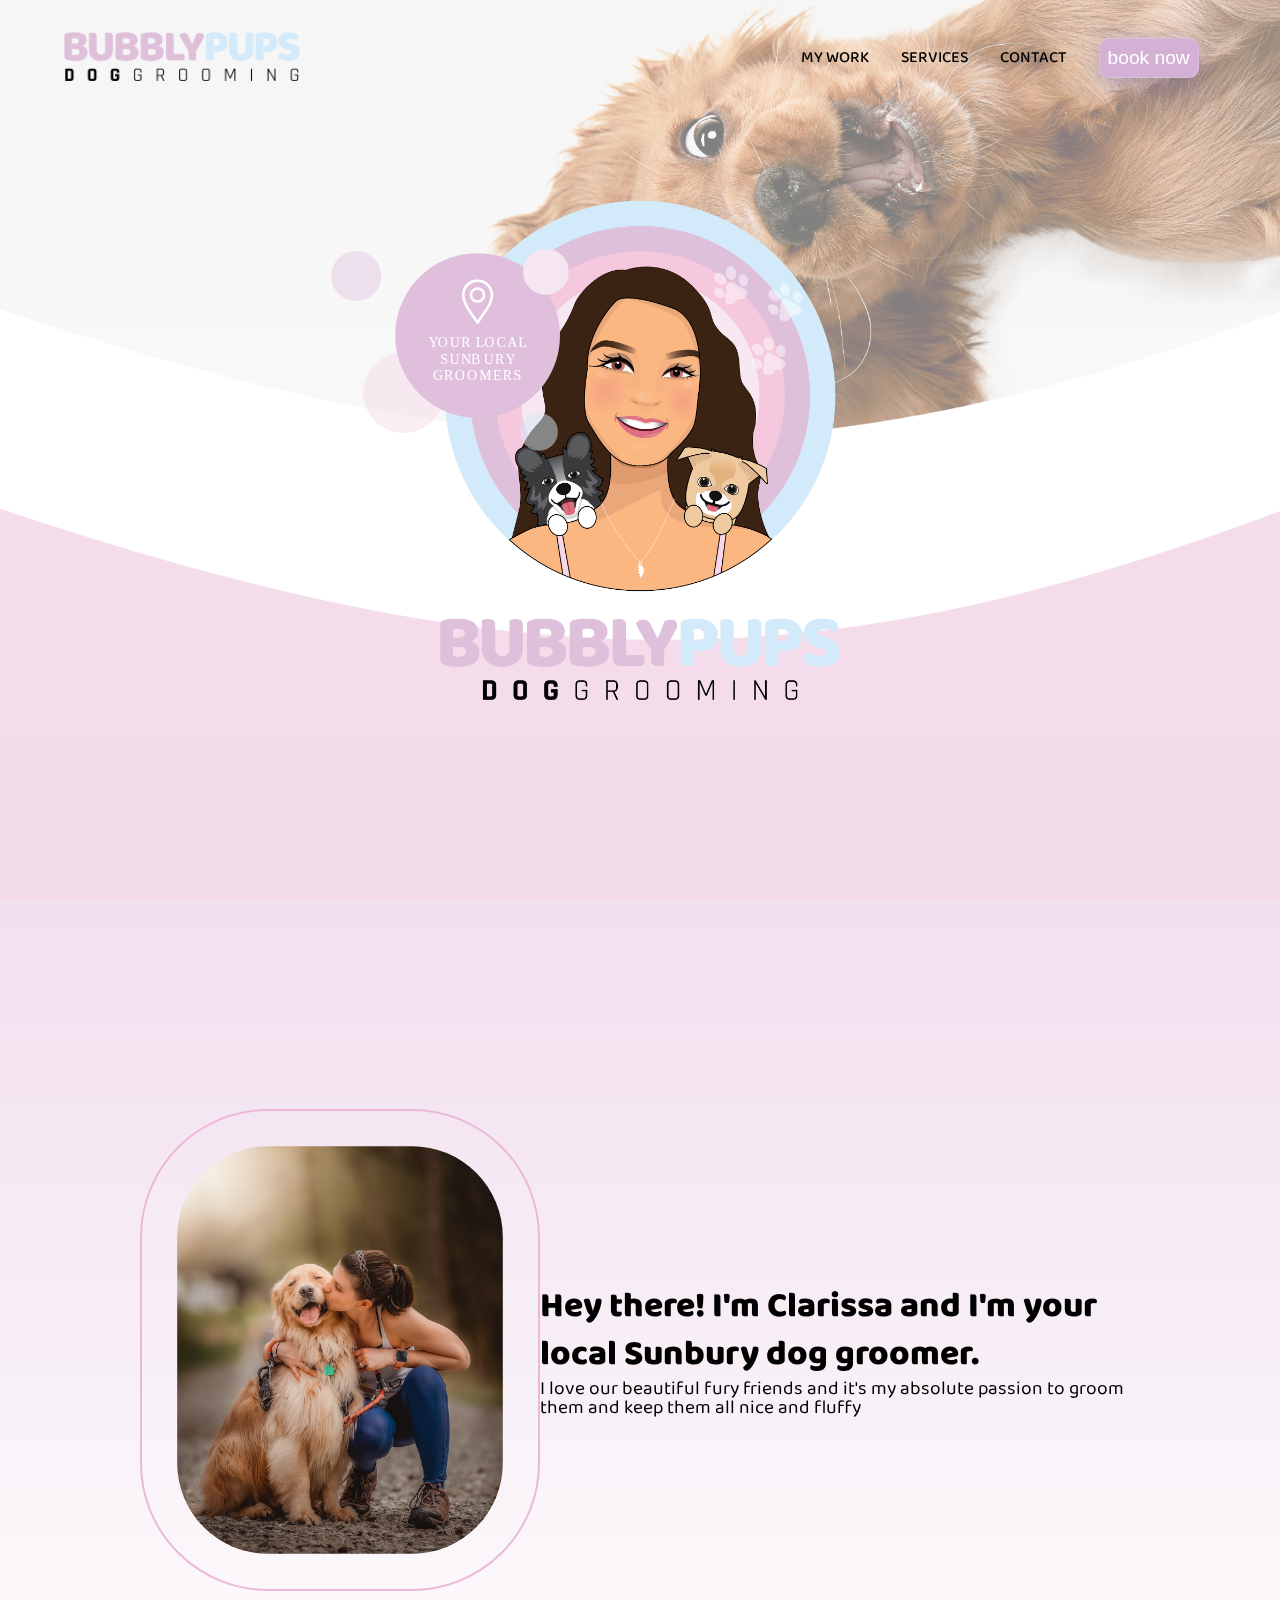
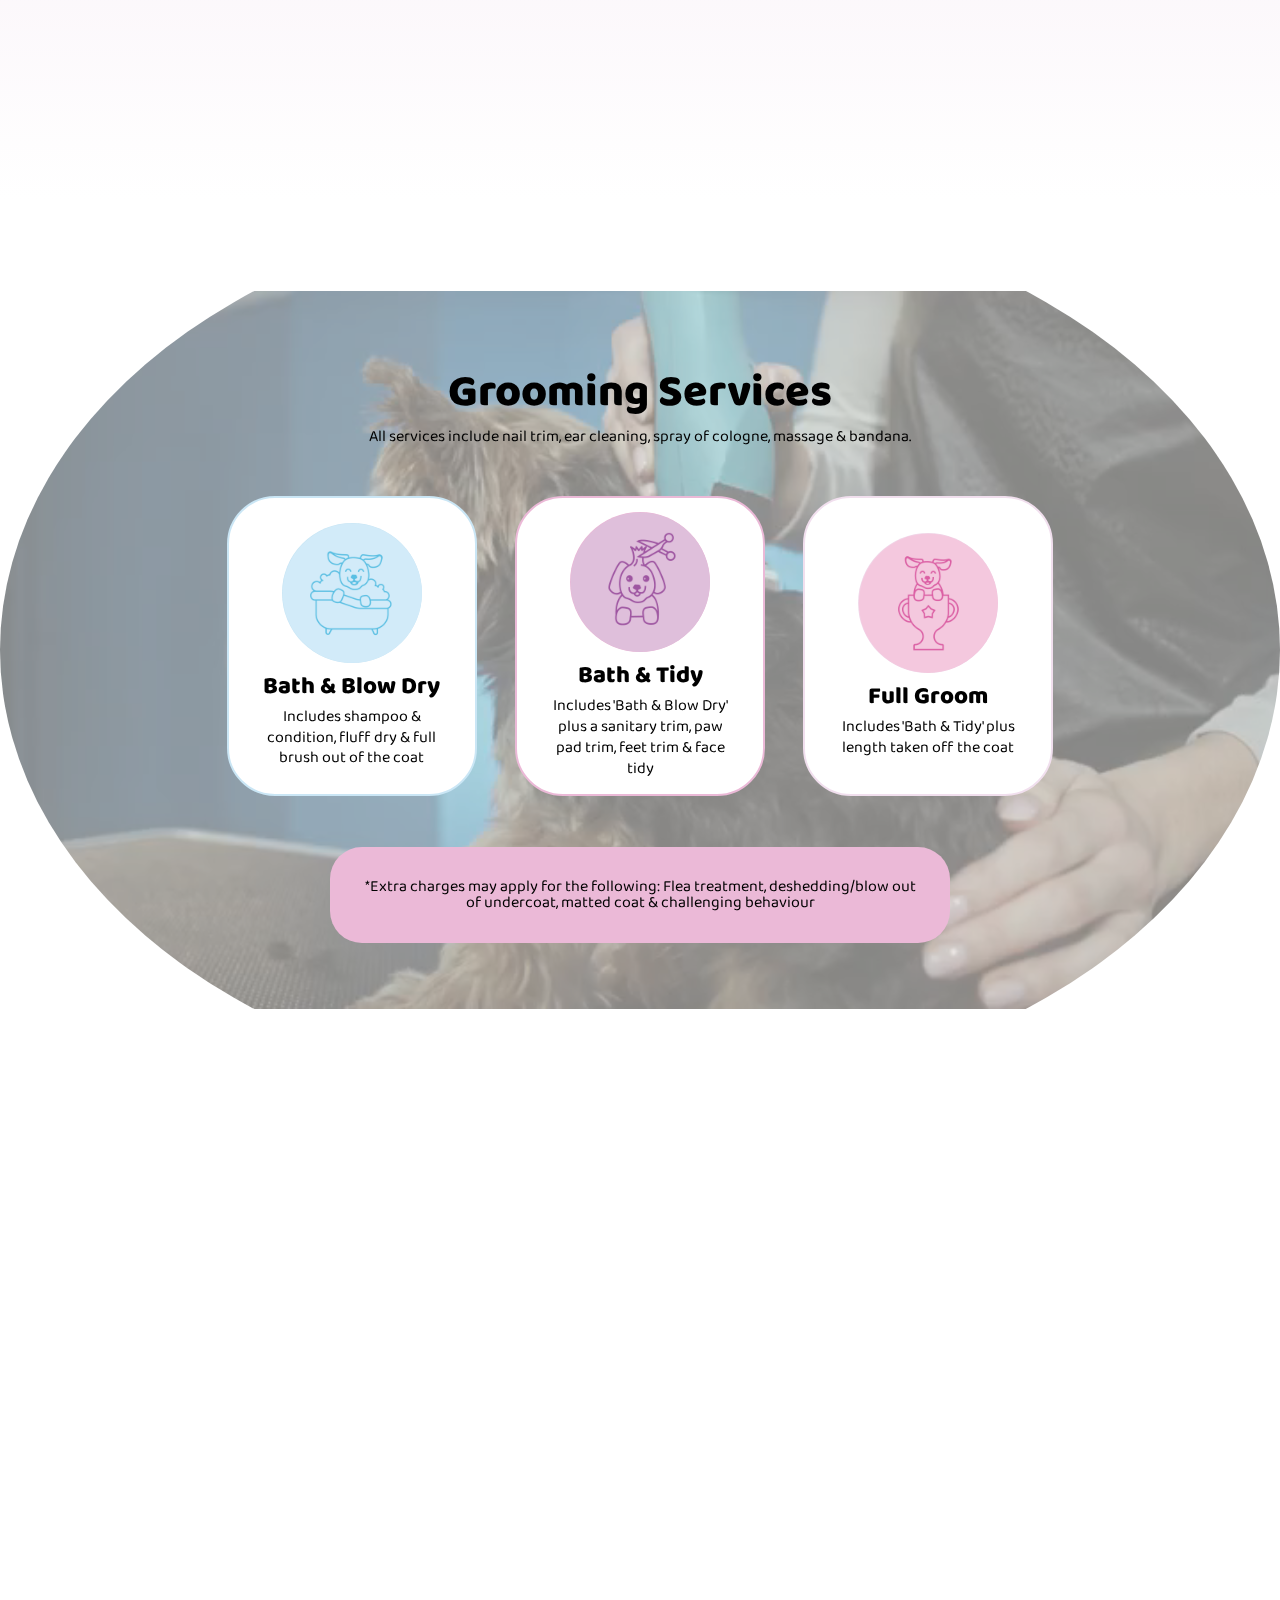
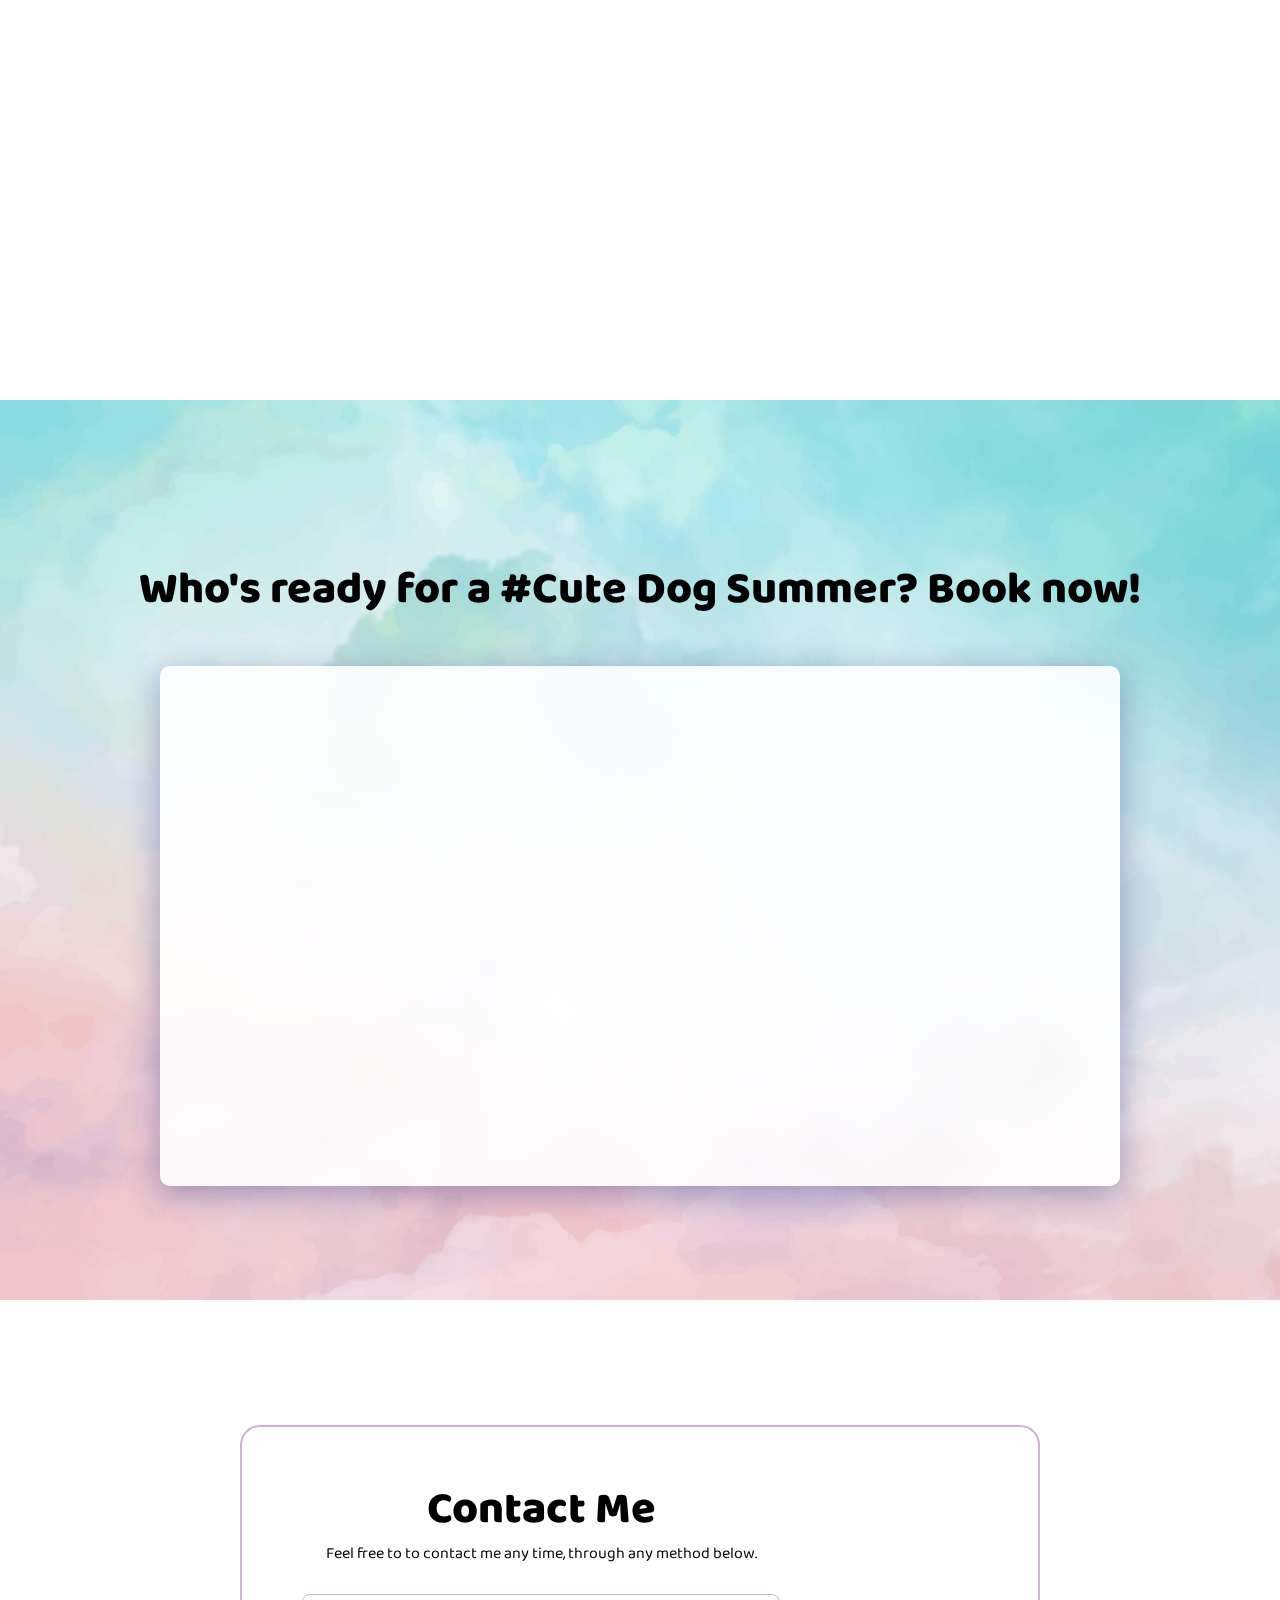
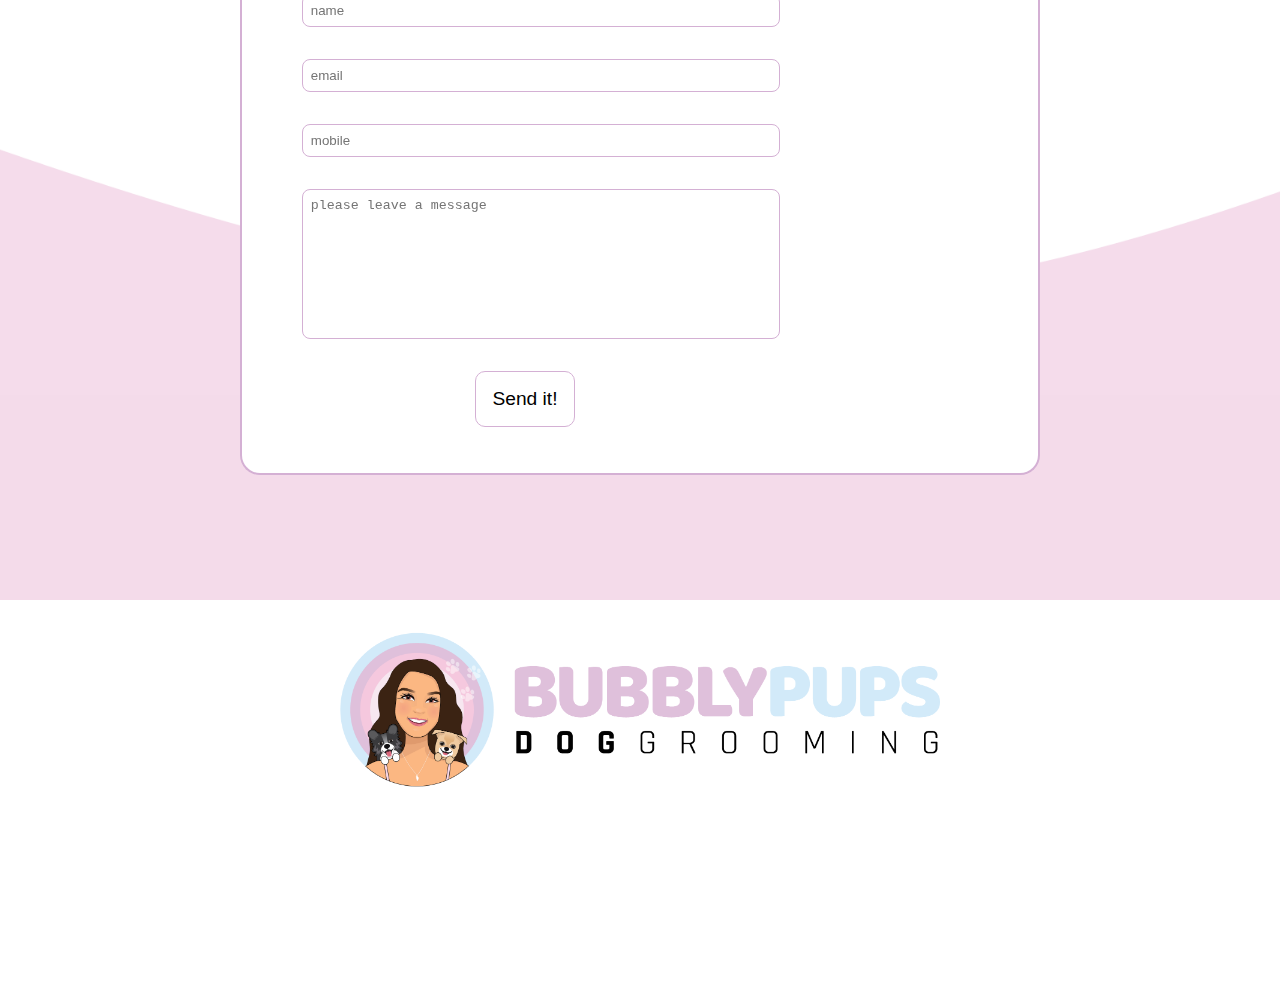
==== commit b6e3c7f0: "More minor changes" ====
--- a/index.html
+++ b/index.html
@@ -28,6 +28,20 @@
   </head>
 
   <body>
+    <!-- Thank you message modal after message submission -->
+    <div class="thankyou-modal hidden">
+      <h3 class="heading-1">Thanks for your message!</h3>
+      <img
+        class="thankyou-puppy"
+        src="../assets/images/bubblypupsstockimages/puppy-thankyou-cutout.png"
+        alt=""
+      />
+      <p class="thankyou-text">
+        I will get back to you as soon as possible. In the meantime, check out
+        my social media pages!
+      </p>
+    </div>
+
     <div class="wrapper">
       <main class="main">
         <div class="navbar" id="navBar">
@@ -37,7 +51,7 @@
           <div class="nav">
             <a href="#">My work</a>
             <a href="#">services</a>
-            <a href="#">contact</a>
+            <a href="#contact-form-section">contact</a>
             <a href="book.html"
               ><button class="btn nav-btn">book now</button></a
             >
@@ -501,13 +515,7 @@
           <h2 class="heading-1">
             Who's ready for a #Cute Dog Summer? Book now!
           </h2>
-          <div class="puppy-lineup">
-            <img
-              class="cutout-1"
-              src="../assets/images/bubblypupsstockimages/puppy-thankyou-cutout.png"
-              alt=""
-            />
-          </div>
+
           <iframe
             class="booking-app"
             width="80%"
@@ -519,7 +527,7 @@
           </iframe>
         </section>
 
-        <section class="contact">
+        <section id="contact-form-section" class="contact">
           <div class="contact-form">
             <h2 id="contact-heading" class="heading-1">Contact Me</h2>
             <p class="section-paragraph">
--- a/css/main.css
+++ b/css/main.css
@@ -1 +1 @@
-@import url("https://fonts.googleapis.com/css2?family=Baloo+Bhai+2:wght@500;800&family=Rajdhani:wght@400;700&display=swap");.navbar{align-items:center;background:transparent;display:flex;flex-direction:row;height:auto;justify-content:space-between;margin:1rem;position:fixed;width:97.4%;z-index:100}.logo img{cursor:pointer;padding:1rem 1rem 1rem 3rem;width:300px}.nav{align-items:center;background:transparent;display:flex;font-weight:500;justify-content:space-between;margin-left:4rem;max-width:50%;text-transform:uppercase}.nav:first-child{padding-left:2rem}.nav>a:hover{color:#d4b0d4;transition:.5s ease-in-out}.nav>*{padding-right:2rem;white-space:nowrap}.nav .btn{backdrop-filter:blur(12px);-webkit-backdrop-filter:blur(18px);background:#d4b0d4;border:1px solid hsla(0,0%,100%,.18);border-radius:10px;box-shadow:0 8px 32px 0 rgba(31,38,135,.37);color:#fff;cursor:pointer;font-weight:500}.nav .btn:hover{background:#cae6f5;color:#000;transition:.5s ease-in-out}.pa-fixed-header{backdrop-filter:blur(12px);-webkit-backdrop-filter:blur(18px);background:hsla(0,0%,100%,.703);border:1px solid hsla(0,0%,100%,.18);border-radius:10px;box-shadow:0 8px 32px 0 rgba(31,38,135,.37);transition:background-color 1s ease-in-out}.pa-fixed-logo{color:var(#ebb9d7)!important;transition:color .2s ease-in-out;z-index:1}footer{align-items:center;background-color:#fff;display:flex;height:400px;width:100vw}footer img{margin:2rem 2rem 0;max-width:600px}.footer-logo{align-items:center;width:100%}.footer-info,.footer-logo{display:flex;justify-content:center}.footer-info,.footer-info>div{padding:2rem}.icon-facebook{display:block}*,:after,:before{box-sizing:border-box}a,b,blockquote,body,canvas,caption,code,div,em,embed,fieldset,figure,footer,form,h1,h2,h3,h4,h5,h6,header,html,i,iframe,img,label,li,main,nav,object,ol,p,pre,section,small,span,strike,strong,sub,sup,table,tbody,td,tfoot,th,thead,tr,tt,u,ul,video{text-rendering:optimizeLegibility;-webkit-font-smoothing:antialiased;-webkit-text-size-adjust:none;-moz-text-size-adjust:none;text-size-adjust:none;border:0;font-size:100%;font:inherit;margin:0;padding:0;vertical-align:baseline}footer,header,main,nav,section{display:block}body{line-height:1}ol,ul{list-style:none}blockquote,q{quotes:none}blockquote:after,blockquote:before,q:after,q:before{content:"";content:none}table{border-collapse:collapse;border-spacing:0}input{-webkit-appearance:none;border-radius:0}a:active,a:hover,a:link,a:visited{color:inherit;text-decoration:none}body,h1,h2,h3{font-family:Baloo Bhai\ 2,sans-serif}.heading-1{font-size:2.8rem;letter-spacing:-.08;line-height:4.5rem}.heading-1,.heading-2{color:#000;font-weight:800}.heading-2{font-size:1.5rem;letter-spacing:-.2;line-height:1.5rem}.card__paragraph{line-height:1.3rem}.booking-app{backdrop-filter:blur(12px);-webkit-backdrop-filter:blur(18px);background:hsla(0,0%,100%,.878);border:1px solid hsla(0,0%,100%,.18);border-radius:10px;box-shadow:0 8px 32px 0 rgba(31,38,135,.37);z-index:2000}@media only screen and (max-width:680px){.booking-app{align-items:center;background:#fff;display:flex;flex-direction:column;height:100%;justify-content:center;left:0;position:fixed;top:0;width:100%;z-index:2000}}.hero-book{background:linear-gradient(#f6f6f6,#fefefe);height:100vh;padding:5rem;width:100vw}.btn{backdrop-filter:blur(12px);-webkit-backdrop-filter:blur(18px);background:hsla(0,0%,100%,.878);background-color:#fff;border:1px solid hsla(0,0%,100%,.18);border-radius:10px;box-shadow:0 8px 32px 0 rgba(31,38,135,.37);color:#000;cursor:pointer;font-size:1.2rem;padding:1rem;text-decoration:none}.nav-btn{padding:.5rem}.card{background-color:#fff;border:2px solid #cae6f5;flex-direction:row;height:400px;justify-content:start;padding:2rem;width:120px}.card__image{padding-right:1rem}.card__image img{background-color:#cae6f5;border-radius:50%;max-width:140px}.card__content .heading-2{padding-bottom:.5rem}.card-2{border:2px solid #ebb9d7}.card-2 .card__image img{background-color:#ebb9d7}.card-3{border:2px solid #f1dfee}.card-3 .card__image img{background-color:#f1dfee}.service{align-items:center;cursor:pointer;display:flex;flex-direction:row;height:200px;justify-content:center;margin:2rem;max-width:350px;padding:2rem;text-align:center;transition:.5s ease-in-out}.service:hover{transform:scale(1.1)}.service__image img{max-width:100px}.card,.services__cards{display:flex;flex-direction:column}.card{align-items:center;border-radius:3rem;height:300px;justify-content:center;margin:1.2rem;text-align:center;width:250px}.card .card__title{font-size:1.3rem;font-weight:300}.card .card__description{font-size:1rem;letter-spacing:1rem}.accordion{max-width:768px}.accordion-item{list-style:none}.accordion-toggle{background-color:#add8e6;cursor:pointer;display:flex;flex-direction:row;justify-content:space-between;padding:1em}.accordion-toggle:hover{background-color:#ffb6c1}.accordion-toggle h3{margin:0}.accordion-content{background-color:#add8e6;padding:1em}.contact-form{align-items:center;background:#fff;border:2px solid #d4b0d4;border-radius:20px 0 0 20px;border-right:none;display:flex;flex-direction:column;height:650px;justify-content:center;width:600px}.contact-formheading-1,.contact-heading{text-align:center}.inputItem{align-items:center;display:flex;flex-direction:column;padding-top:2rem;width:100%}.inputItem .btn{border:1px solid #d4b0d4;box-shadow:none}form{align-items:center;display:flex;flex-direction:column;justify-content:center;text-align:center;width:100%;z-index:1}input{border:1px solid #d4b0d4;border-radius:.5rem;padding:.5rem;width:80%}input:focus{background:#ebb9d7;content:"";display:block;outline:none;transition:.5s ease-in-out}textarea{border:1px solid #d4b0d4;border-radius:.5rem;height:150px;margin-bottom:2rem;padding:.5rem;resize:none;text-align:center;text-align:left;width:80%}textarea:focus{background:#ebb9d7;content:"";display:block;outline:none;transition:.5s ease-in-out}.imageParallax{background:#d4b0d4;background:linear-gradient(90deg,#d4b0d4,#cae6f5 35%,#eeb9d7);height:100vh;position:relative;width:100%}.contentParallax{align-items:center;display:flex;height:100vh;justify-content:center;position:absolute;width:100%}.gallery{display:flex;height:100vh;width:100vw}.lightbox{align-items:center;background-color:rgba(0,0,0,.8);display:flex;height:100%;justify-content:center;left:0;opacity:0;position:fixed;top:0;transition:all .3s ease-in-out;visibility:hidden;width:100%;z-index:100}.lightbox.active{opacity:1;visibility:visible}.lightbox .lightbox__container{background-color:#fff;border-radius:1rem;height:90%;max-height:675px;max-width:1200px;overflow:hidden;position:relative;width:90%}.lightbox .lightbox__container .lightbox__img{align-items:center;display:flex;height:80%;justify-content:center;width:80%}.lightbox .lightbox__container .fa-xmark{color:#000;cursor:pointer;font-size:2rem;position:absolute;right:1rem;top:1rem;transition:all .3s ease-in-out;z-index:5000}.lightbox .lightbox__container .fa-xmark:hover{color:#cae6f5}.hero{background-image:url(../assets/images/BPBackgroundHero.png);background-position:50%;background-position-y:40px;background-repeat:no-repeat;background-size:cover;height:100vh;width:100vw}.hero__container{align-items:center;display:flex;flex-direction:column;height:100%;justify-content:center;width:100%}.hero__container img{border-radius:1rem;display:inline;height:500px;-o-object-fit:cover;object-fit:cover;-o-object-position:center;object-position:center;width:clamp(200px,40%,400px)}.your-local{align-items:center;display:flex;height:500px;justify-content:center;left:200px;position:absolute;text-align:center;top:100px;width:500px;z-index:1}.slideshow{background-image:url(../assets/images/cheeky-dog.jpeg);background-position-y:-200px;background-repeat:no-repeat;background-size:cover;height:90vh;opacity:.5;position:absolute;width:100vw;z-index:-1000}.about{background:linear-gradient(#f1dfee,#fff);height:100vh;justify-content:center;width:100vw}.about,.about-container{align-items:center;display:flex}.about-container{align-content:center;flex-direction:row;justify-items:center;max-width:1000px}.about-me-photo{border:2px solid #ebb9d7;border-radius:8rem;display:block;padding:2.2rem;width:500px}.about-info{padding:2.2}.about-info h1{font-size:2.2rem;line-height:3rem}.about-info p{font-size:1.2rem}#myVideo{border-radius:50%;bottom:0;height:100%;left:0;opacity:.5;overflow:hidden;position:absolute;width:100%}.services{align-items:center;display:flex;flex-direction:column;height:100vh;justify-content:center;padding:2.5rem;position:relative;width:100vw}.services__container{flex-direction:row;max-width:1200px}.services__container,.services__container .services__info{align-items:center;display:flex;justify-content:space-around;max-height:600px;padding:2rem}.services__container .services__info{flex-direction:column;max-width:1000px}.service-conditions{background-color:#ebb9d7;border-radius:2rem;min-width:200px;padding:2rem}.my-work{background:linear-gradient(#cae6f5,#ebb9d7);padding:2rem}.landing-page-book,.my-work{align-items:center;display:flex;flex-direction:column;height:100vh;justify-content:center;width:100%}.landing-page-book{background-image:url(../assets/images/contactBackground.jpg);background-size:cover;padding:2.5rem}.landing-page-book .heading-1{padding:2.5rem}.booking-app{z-index:1}.puppy-lineup{position:absolute}.contact{align-items:center;background-image:url(../assets/images/BPBackgroundHero.png);background-repeat:no-repeat;background-size:cover;display:flex;flex-direction:row;height:100vh;justify-content:center;width:100vw}.contact-icons{background-color:#fff;border:2px solid #d4b0d4;border-left:none;border-radius:0 20px 20px 0;height:650px;justify-content:space-around;width:200px}.contact-icons,.contact-icons>*{display:flex;flex-direction:column}.contact-icons>*{align-items:center;height:20%;justify-content:center;width:100%}.fa-regular:after{background-color:#d4b0d4;transition:.5s}.sticky{max-height:100vh;max-width:100vw}img{max-width:400px}.bubbles{height:100%;left:0;overflow:hidden;position:absolute;top:0;width:100%;z-index:0}.bubble{-webkit-animation:rise 10s ease-in infinite;animation:rise 10s ease-in infinite;background:#f1dfee;border-radius:50%;bottom:-100px;height:40px;opacity:.5;position:absolute;width:40px}.bubble:first-child{-webkit-animation-duration:8s;animation-duration:8s;height:40px;left:10%;width:40px}.bubble:nth-child(2){-webkit-animation-delay:1s;animation-delay:1s;-webkit-animation-duration:5s;animation-duration:5s;height:20px;left:20%;width:20px}.bubble:nth-child(3){-webkit-animation-delay:2s;animation-delay:2s;-webkit-animation-duration:7s;animation-duration:7s;height:50px;left:35%;width:50px}.bubble:nth-child(4){-webkit-animation-delay:0s;animation-delay:0s;-webkit-animation-duration:11s;animation-duration:11s;height:80px;left:50%;width:80px}.bubble:nth-child(5){-webkit-animation-delay:1s;animation-delay:1s;-webkit-animation-duration:6s;animation-duration:6s;height:35px;left:55%;width:35px}.bubble:nth-child(6){-webkit-animation-delay:3s;animation-delay:3s;-webkit-animation-duration:8s;animation-duration:8s;height:45px;left:65%;width:45px}.bubble:nth-child(7){-webkit-animation-duration:12s;animation-duration:12s;height:90px;left:70%;width:90px}.bubble:nth-child(7),.bubble:nth-child(8){-webkit-animation-delay:2s;animation-delay:2s}.bubble:nth-child(8){-webkit-animation-duration:6s;animation-duration:6s;height:25px;left:80%;width:25px}.bubble:nth-child(9){-webkit-animation-delay:1s;animation-delay:1s;-webkit-animation-duration:5s;animation-duration:5s;height:15px;left:70%;width:15px}.bubble:nth-child(10){-webkit-animation-delay:4s;animation-delay:4s;-webkit-animation-duration:10s;animation-duration:10s;height:90px;left:25%;width:90px}@-webkit-keyframes rise{0%{bottom:-100px;transform:translateX(0)}50%{transform:translate(100px)}to{bottom:1080px;transform:translateX(-200px)}}@keyframes rise{0%{bottom:-100px;transform:translateX(0)}50%{transform:translate(100px)}to{bottom:1080px;transform:translateX(-200px)}}.glass-container{align-items:center;backdrop-filter:blur(12px);-webkit-backdrop-filter:blur(18px);background:hsla(0,0%,100%,.878);border:1px solid hsla(0,0%,100%,.18);border-radius:10px;box-shadow:0 8px 32px 0 rgba(31,38,135,.37);display:grid;grid-template-columns:1fr 1fr;justify-content:space-around;max-height:600px;max-width:1000px}@media screen and (max-width:900px){.glass-container{align-items:center;grid-template-columns:1fr;justify-content:center;max-height:800px}}.enter{align-items:center;background-color:#fff;display:flex;flex-direction:row;height:100vh;justify-content:space-around;width:100%}.enter-logo{padding:2rem;width:100%}@media screen and (max-width:900px){.enter-logo{padding:1rem}}.enter-content{display:flex;flex-direction:column;justify-content:left;padding:2rem 2rem 2rem 0}@media screen and (max-width:900px){.enter-content{padding:1rem}}.buttons{display:flex;justify-content:center;margin-top:5rem}@media screen and (max-width:900px){.buttons{margin-top:2rem}}.btn:first-of-type{margin-right:2rem}+@import url("https://fonts.googleapis.com/css2?family=Baloo+Bhai+2:wght@500;800&family=Rajdhani:wght@400;700&display=swap");.navbar{align-items:center;background:transparent;display:flex;flex-direction:row;height:auto;justify-content:space-between;margin:1rem;position:fixed;width:97.4%;z-index:100}.logo img{cursor:pointer;padding:1rem 1rem 1rem 3rem;width:300px}.nav{align-items:center;background:transparent;display:flex;font-weight:500;justify-content:space-between;margin-left:4rem;max-width:50%;text-transform:uppercase}.nav:first-child{padding-left:2rem}.nav>a:hover{color:#d4b0d4;transition:.5s ease-in-out}.nav>*{padding-right:2rem;white-space:nowrap}.nav .btn{backdrop-filter:blur(12px);-webkit-backdrop-filter:blur(18px);background:#d4b0d4;border:1px solid hsla(0,0%,100%,.18);border-radius:10px;box-shadow:0 8px 32px 0 rgba(31,38,135,.37);color:#fff;cursor:pointer;font-weight:500}.nav .btn:hover{background:#cae6f5;color:#000;transition:.5s ease-in-out}.pa-fixed-header{backdrop-filter:blur(12px);-webkit-backdrop-filter:blur(18px);background:hsla(0,0%,100%,.703);border:1px solid hsla(0,0%,100%,.18);border-radius:10px;box-shadow:0 8px 32px 0 rgba(31,38,135,.37);transition:background-color 1s ease-in-out}.pa-fixed-logo{color:var(#ebb9d7)!important;transition:color .2s ease-in-out;z-index:1}footer{align-items:center;background-color:#fff;display:flex;height:400px;width:100vw}footer img{margin:2rem 2rem 0;max-width:600px}.footer-logo{align-items:center;width:100%}.footer-info,.footer-logo{display:flex;justify-content:center}.footer-info,.footer-info>div{padding:2rem}.icon-facebook{display:block}*,:after,:before{box-sizing:border-box}a,b,blockquote,body,canvas,caption,code,div,em,embed,fieldset,figure,footer,form,h1,h2,h3,h4,h5,h6,header,html,i,iframe,img,label,li,main,nav,object,ol,p,pre,section,small,span,strike,strong,sub,sup,table,tbody,td,tfoot,th,thead,tr,tt,u,ul,video{text-rendering:optimizeLegibility;-webkit-font-smoothing:antialiased;-webkit-text-size-adjust:none;-moz-text-size-adjust:none;text-size-adjust:none;border:0;font-size:100%;font:inherit;margin:0;padding:0;vertical-align:baseline}footer,header,main,nav,section{display:block}body{line-height:1}ol,ul{list-style:none}blockquote,q{quotes:none}blockquote:after,blockquote:before,q:after,q:before{content:"";content:none}table{border-collapse:collapse;border-spacing:0}input{-webkit-appearance:none;border-radius:0}a:active,a:hover,a:link,a:visited{color:inherit;text-decoration:none}body,h1,h2,h3{font-family:Baloo Bhai\ 2,sans-serif}.heading-1{font-size:2.8rem;letter-spacing:-.08;line-height:4.5rem}.heading-1,.heading-2{color:#000;font-weight:800}.heading-2{font-size:1.5rem;letter-spacing:-.2;line-height:1.5rem}.card__paragraph{line-height:1.3rem}.booking-app{backdrop-filter:blur(12px);-webkit-backdrop-filter:blur(18px);background:hsla(0,0%,100%,.878);border:1px solid hsla(0,0%,100%,.18);border-radius:10px;box-shadow:0 8px 32px 0 rgba(31,38,135,.37);z-index:2000}@media only screen and (max-width:680px){.booking-app{align-items:center;background:#fff;display:flex;flex-direction:column;height:100%;justify-content:center;left:0;position:fixed;top:0;width:100%;z-index:2000}}.hero-book{background:linear-gradient(#f6f6f6,#fefefe);height:100vh;padding:5rem;width:100vw}.btn{backdrop-filter:blur(12px);-webkit-backdrop-filter:blur(18px);background:hsla(0,0%,100%,.878);background-color:#fff;border:1px solid hsla(0,0%,100%,.18);border-radius:10px;box-shadow:0 8px 32px 0 rgba(31,38,135,.37);color:#000;cursor:pointer;font-size:1.2rem;padding:1rem;text-decoration:none}.nav-btn{padding:.5rem}.card{align-items:center;background-color:#fff;border:2px solid #cae6f5;border-radius:3rem;display:flex;flex-direction:column;height:600px;height:300px;justify-content:start;justify-content:center;margin:1.2rem;padding:2rem;text-align:center;width:120px;width:250px}.card .card__title{font-size:1.3rem;font-weight:300}.card .card__description{font-size:1rem;letter-spacing:1rem}.card__image{padding-bottom:.5rem}.card__image img{background-color:#cae6f5;border-radius:50%;max-width:140px}.card__content .heading-2{padding-bottom:.5rem}.card-2{border:2px solid #ebb9d7}.card-2 .card__image img{background-color:#ebb9d7}.card-3{border:2px solid #f1dfee}.card-3 .card__image img{background-color:#f1dfee}.service{align-items:center;cursor:pointer;display:flex;flex-direction:row;height:200px;justify-content:center;margin:2rem;max-width:350px;padding:2rem;text-align:center;transition:.5s ease-in-out}.service:hover{transform:scale(1.1)}.service__image img{max-width:80px}.cards{display:flex;flex-direction:row}.accordion{max-width:768px}.accordion-item{list-style:none}.accordion-toggle{background-color:#add8e6;cursor:pointer;display:flex;flex-direction:row;justify-content:space-between;padding:1em}.accordion-toggle:hover{background-color:#ffb6c1}.accordion-toggle h3{margin:0}.accordion-content{background-color:#add8e6;padding:1em}.contact-form{align-items:center;background:#fff;border:2px solid #d4b0d4;border-radius:20px 0 0 20px;border-right:none;display:flex;flex-direction:column;height:650px;justify-content:center;width:600px}.contact-formheading-1,.contact-heading{text-align:center}.inputItem{align-items:center;display:flex;flex-direction:column;padding-top:2rem;width:100%}.inputItem .btn{border:1px solid #d4b0d4;box-shadow:none}form{align-items:center;display:flex;flex-direction:column;justify-content:center;text-align:center;width:100%;z-index:1}input{border:1px solid #d4b0d4;border-radius:.5rem;padding:.5rem;width:80%}input:focus{background:#ebb9d7;content:"";display:block;outline:none;transition:.5s ease-in-out}textarea{border:1px solid #d4b0d4;border-radius:.5rem;height:150px;margin-bottom:2rem;padding:.5rem;resize:none;text-align:center;text-align:left;width:80%}textarea:focus{background:#ebb9d7;content:"";display:block;outline:none;transition:.5s ease-in-out}.imageParallax{background:#d4b0d4;background:linear-gradient(90deg,#d4b0d4,#cae6f5 35%,#eeb9d7);height:100vh;position:relative;width:100%}.contentParallax{align-items:center;display:flex;height:100vh;justify-content:center;position:absolute;width:100%}.gallery{display:flex;height:100vh;width:100vw}.lightbox{align-items:center;background-color:rgba(0,0,0,.8);display:flex;height:100%;justify-content:center;left:0;opacity:0;position:fixed;top:0;transition:all .3s ease-in-out;visibility:hidden;width:100%;z-index:100}.lightbox.active{opacity:1;visibility:visible}.lightbox .lightbox__container{background-color:#fff;border-radius:1rem;height:90%;max-height:675px;max-width:1200px;overflow:hidden;position:relative;width:90%}.lightbox .lightbox__container .lightbox__img{align-items:center;display:flex;height:80%;justify-content:center;width:80%}.lightbox .lightbox__container .fa-xmark{color:#000;cursor:pointer;font-size:2rem;position:absolute;right:1rem;top:1rem;transition:all .3s ease-in-out;z-index:5000}.lightbox .lightbox__container .fa-xmark:hover{color:#cae6f5}.hidden{display:none}.hero{background-image:url(../assets/images/BPBackgroundHero.png);background-position:50%;background-position-y:40px;background-repeat:no-repeat;background-size:cover;height:100vh;width:100vw}@media only screen and (max-width:481px){.hero{background-color:red}}.hero__container{align-items:center;display:flex;flex-direction:column;height:100%;justify-content:center;width:100%}.hero__container img{border-radius:1rem;display:inline;height:500px;-o-object-fit:cover;object-fit:cover;-o-object-position:center;object-position:center;width:clamp(200px,40%,400px)}.your-local{align-items:center;display:flex;height:500px;justify-content:center;left:200px;position:absolute;text-align:left;top:100px;width:500px;z-index:1}.slideshow{background-image:url(../assets/images/cheeky-dog.jpeg);background-position-y:-200px;background-repeat:no-repeat;background-size:cover;height:90vh;opacity:.5;position:absolute;width:100vw;z-index:-1000}.about{background:linear-gradient(#f1dfee,#fff);height:100vh;justify-content:center;width:100vw}.about,.about-container{align-items:center;display:flex}.about-container{align-content:center;flex-direction:row;justify-items:center;max-width:1000px}.about-me-photo{border:2px solid #ebb9d7;border-radius:8rem;display:block;padding:2.2rem;width:500px}.about-info{padding:2.2}.about-info h1{font-size:2.2rem;line-height:3rem}.about-info p{font-size:1.2rem}#myVideo{border-radius:50%;bottom:0;height:100%;left:0;opacity:.5;overflow:hidden;position:absolute;width:100vw;z-index:-1}.services{flex-direction:column;height:100vh;justify-content:center;padding:2.5rem;position:relative;width:100vw}.services,.services__container{align-items:center;display:flex}.services__container{flex-direction:row;max-width:1200px}.services__container,.services__container .services__info{justify-content:space-around;max-height:600px;padding:2rem}.services__container .services__info{align-items:center;display:flex;flex-direction:column;max-width:1000px}.service-conditions{background-color:#ebb9d7;border-radius:2rem;max-width:620px;min-width:200px;padding:2rem;text-align:center}.my-work{background:linear-gradient(#cae6f5,#ebb9d7);padding:2rem}.landing-page-book,.my-work{align-items:center;display:flex;flex-direction:column;height:100vh;justify-content:center;width:100%}.landing-page-book{background-image:url(../assets/images/contactBackground.jpg);background-size:cover;padding:2.5rem}.landing-page-book .heading-1{padding:2.5rem}.booking-app{z-index:1}@media only screen and (max-width:481px){.booking-app{display:none}}.puppy-lineup{position:absolute}.contact{align-items:center;background-image:url(../assets/images/BPBackgroundHero.png);background-repeat:no-repeat;background-size:cover;display:flex;flex-direction:row;height:100vh;justify-content:center;width:100vw}.contact-email:hover{background-color:#d4b0d4;cursor:pointer;transition:.5s ease-in-out}.contact-mobile:hover{background-color:#cae6f5;cursor:pointer;transition:.5s ease-in-out}.contact-instagram:hover{background-color:#ebb9d7;cursor:pointer;transition:.5s ease-in-out}.contact-facebook:hover{background-color:#f1dfee;cursor:pointer;transition:.5s ease-in-out}.contact-icons{background-color:#fff;border:2px solid #d4b0d4;border-left:none;border-radius:0 20px 20px 0;height:650px;justify-content:space-around;width:200px}.contact-icons,.contact-icons>*{display:flex;flex-direction:column}.contact-icons>*{align-items:center;height:20%;justify-content:center;width:100%}.fa-regular:after{background-color:#d4b0d4;transition:.5s}.sticky{max-height:100vh;max-width:100vw}img{max-width:400px}.bubbles{height:100%;left:0;overflow:hidden;position:absolute;top:0;width:100%;z-index:0}.bubble{-webkit-animation:rise 10s ease-in infinite;animation:rise 10s ease-in infinite;background:#f1dfee;border-radius:50%;bottom:-100px;height:40px;opacity:.5;position:absolute;width:40px}.bubble:first-child{-webkit-animation-duration:8s;animation-duration:8s;height:40px;left:10%;width:40px}.bubble:nth-child(2){-webkit-animation-delay:1s;animation-delay:1s;-webkit-animation-duration:5s;animation-duration:5s;height:20px;left:20%;width:20px}.bubble:nth-child(3){-webkit-animation-delay:2s;animation-delay:2s;-webkit-animation-duration:7s;animation-duration:7s;height:50px;left:35%;width:50px}.bubble:nth-child(4){-webkit-animation-delay:0s;animation-delay:0s;-webkit-animation-duration:11s;animation-duration:11s;height:80px;left:50%;width:80px}.bubble:nth-child(5){-webkit-animation-delay:1s;animation-delay:1s;-webkit-animation-duration:6s;animation-duration:6s;height:35px;left:55%;width:35px}.bubble:nth-child(6){-webkit-animation-delay:3s;animation-delay:3s;-webkit-animation-duration:8s;animation-duration:8s;height:45px;left:65%;width:45px}.bubble:nth-child(7){-webkit-animation-duration:12s;animation-duration:12s;height:90px;left:70%;width:90px}.bubble:nth-child(7),.bubble:nth-child(8){-webkit-animation-delay:2s;animation-delay:2s}.bubble:nth-child(8){-webkit-animation-duration:6s;animation-duration:6s;height:25px;left:80%;width:25px}.bubble:nth-child(9){-webkit-animation-delay:1s;animation-delay:1s;-webkit-animation-duration:5s;animation-duration:5s;height:15px;left:70%;width:15px}.bubble:nth-child(10){-webkit-animation-delay:4s;animation-delay:4s;-webkit-animation-duration:10s;animation-duration:10s;height:90px;left:25%;width:90px}@-webkit-keyframes rise{0%{bottom:-100px;transform:translateX(0)}50%{transform:translate(100px)}to{bottom:1080px;transform:translateX(-200px)}}@keyframes rise{0%{bottom:-100px;transform:translateX(0)}50%{transform:translate(100px)}to{bottom:1080px;transform:translateX(-200px)}}.glass-container{align-items:center;backdrop-filter:blur(12px);-webkit-backdrop-filter:blur(18px);background:hsla(0,0%,100%,.878);border:1px solid hsla(0,0%,100%,.18);border-radius:10px;box-shadow:0 8px 32px 0 rgba(31,38,135,.37);display:grid;grid-template-columns:1fr 1fr;justify-content:space-around;max-height:600px;max-width:1000px}@media screen and (max-width:900px){.glass-container{align-items:center;grid-template-columns:1fr;justify-content:center;max-height:800px}}.enter{align-items:center;background-color:#fff;display:flex;flex-direction:row;height:100vh;justify-content:space-around;width:100%}.enter-logo{padding:2rem;width:100%}@media screen and (max-width:900px){.enter-logo{padding:1rem}}.enter-content{display:flex;flex-direction:column;justify-content:left;padding:2rem 2rem 2rem 0}@media screen and (max-width:900px){.enter-content{padding:1rem}}.buttons{display:flex;justify-content:center;margin-top:5rem}@media screen and (max-width:900px){.buttons{margin-top:2rem}}.btn:first-of-type{margin-right:2rem}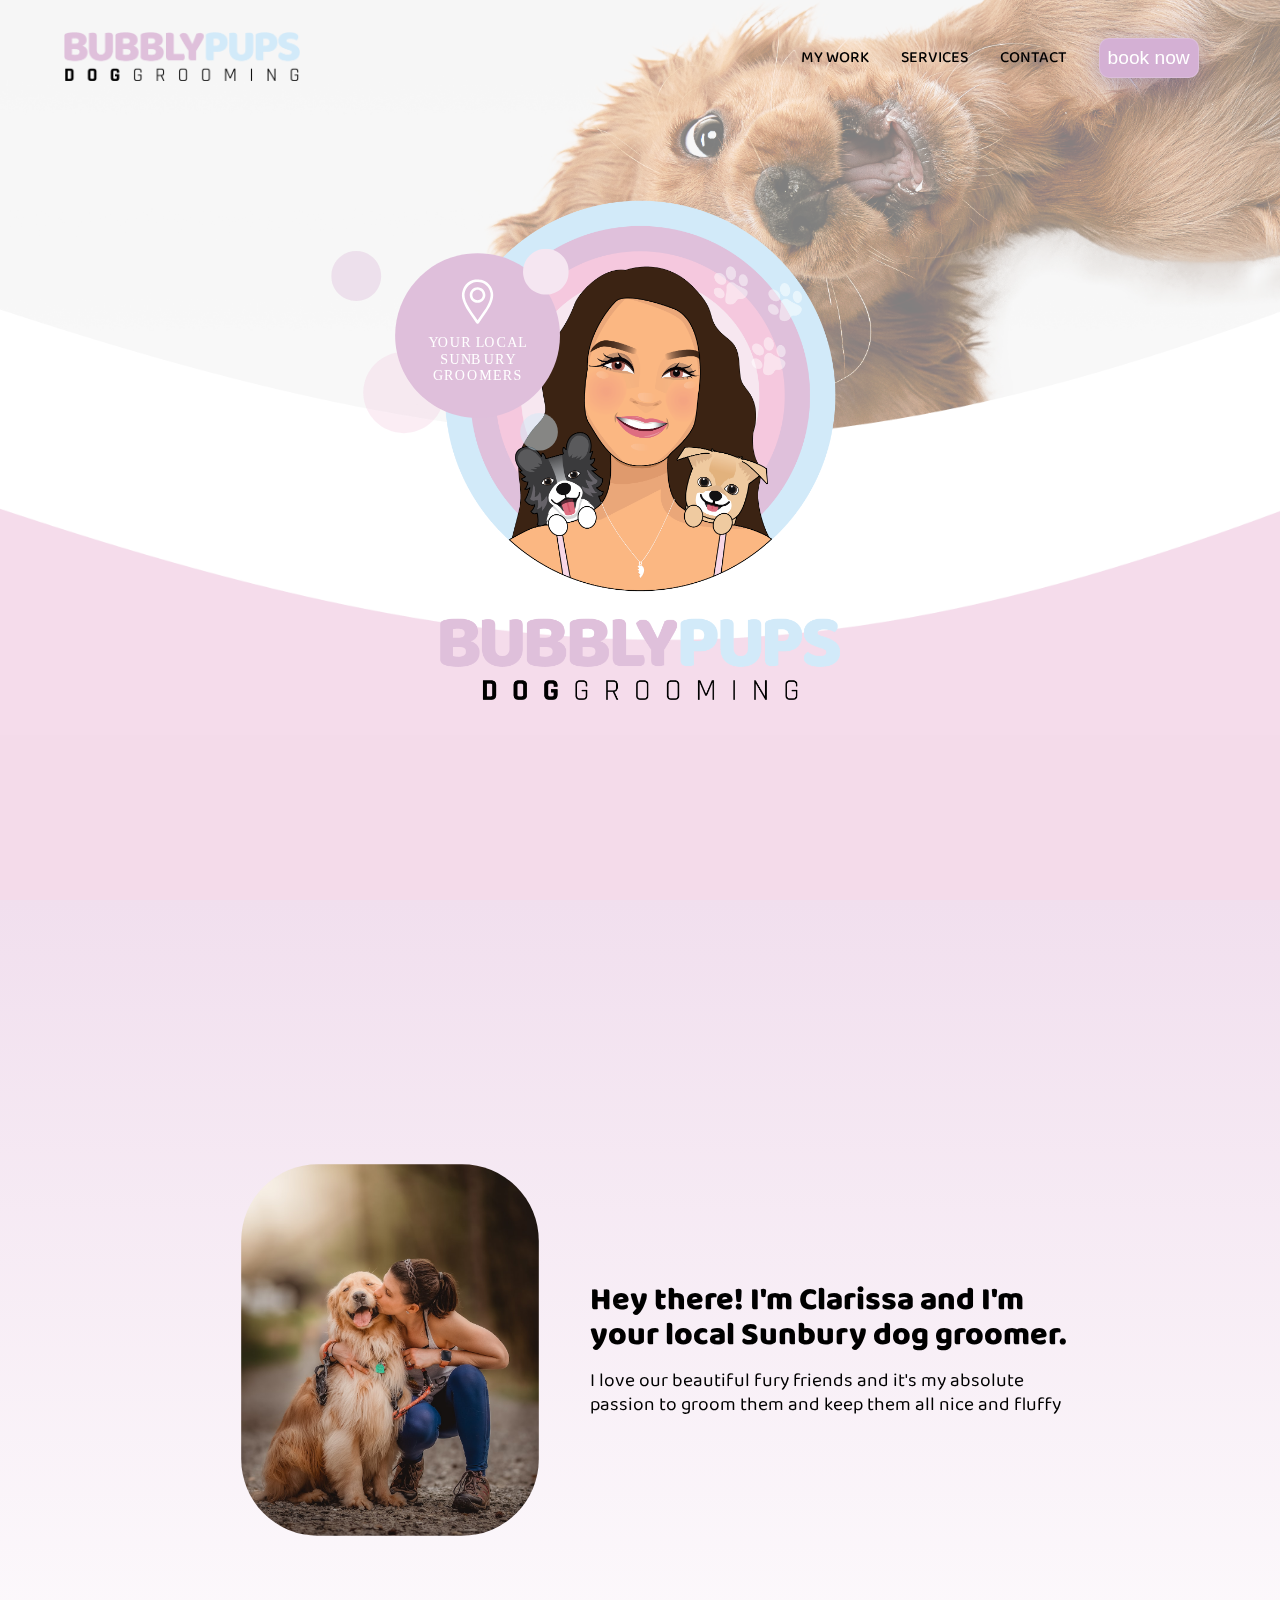
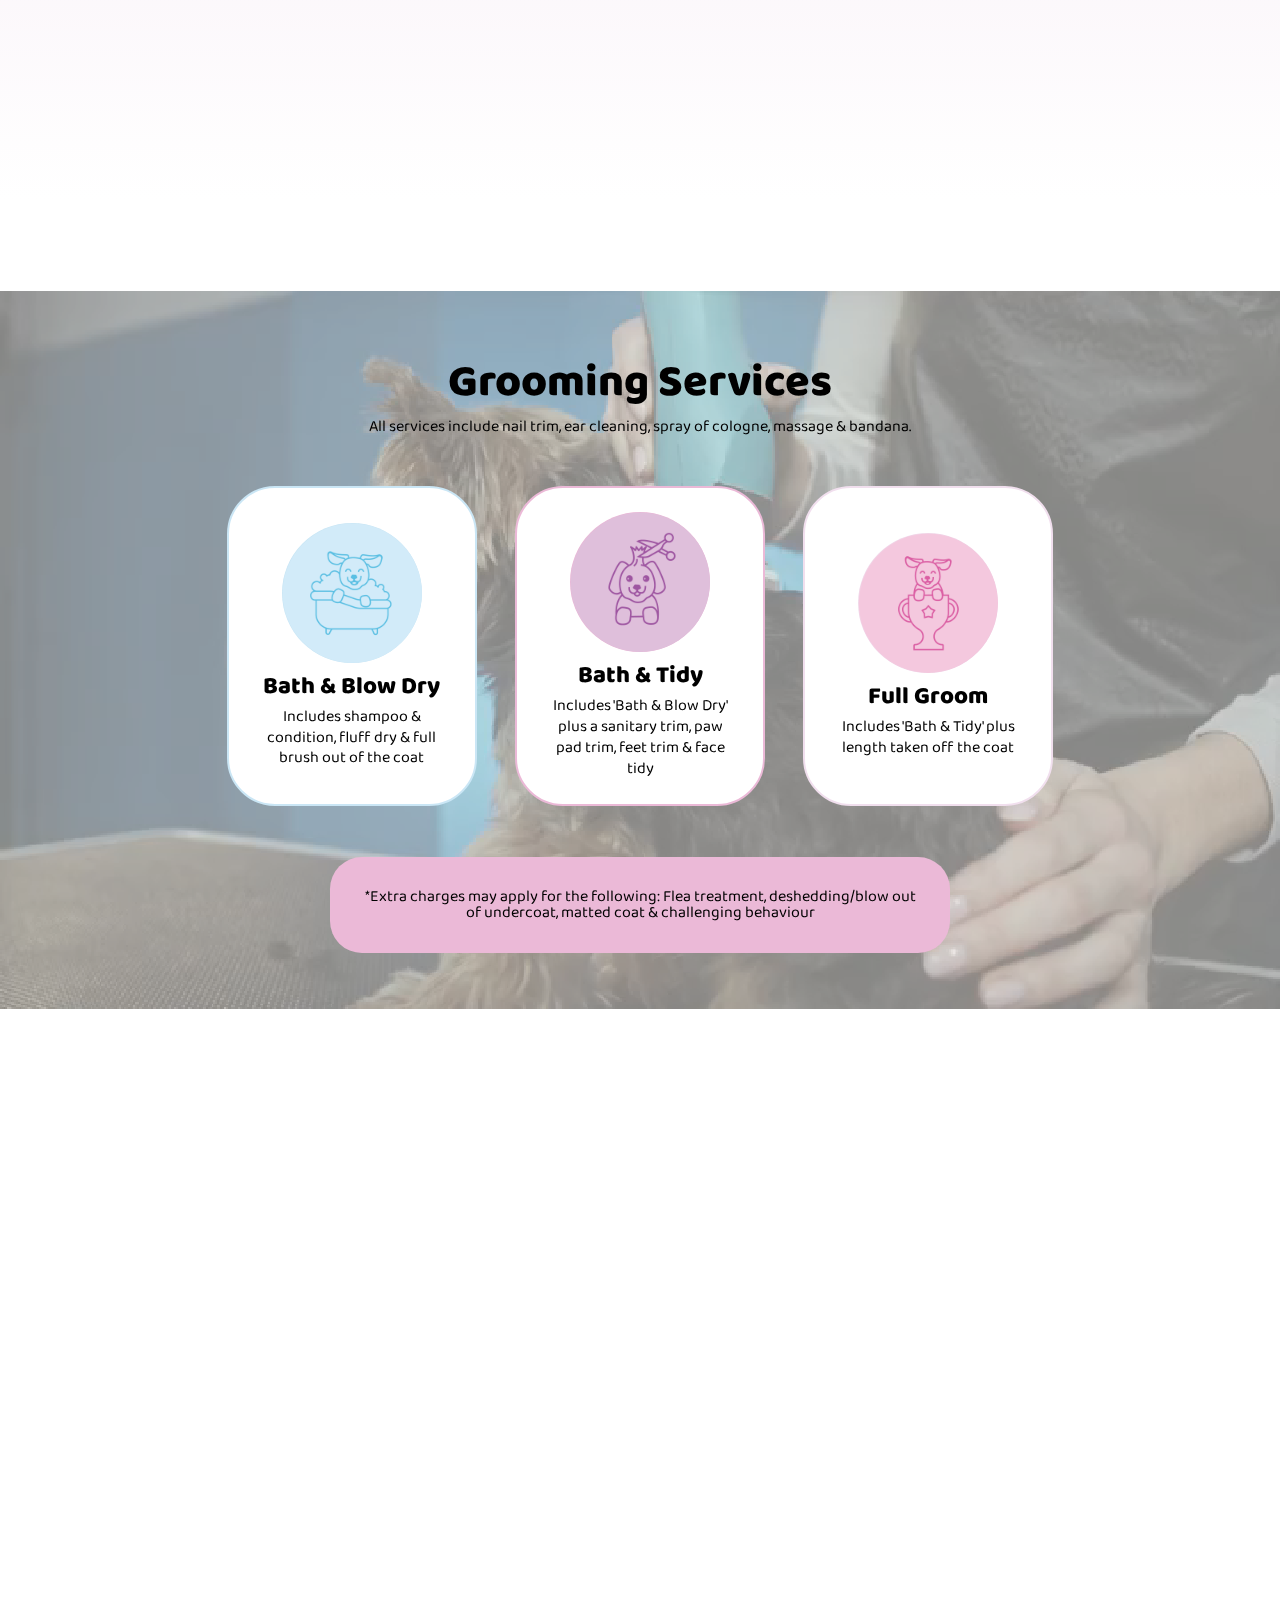
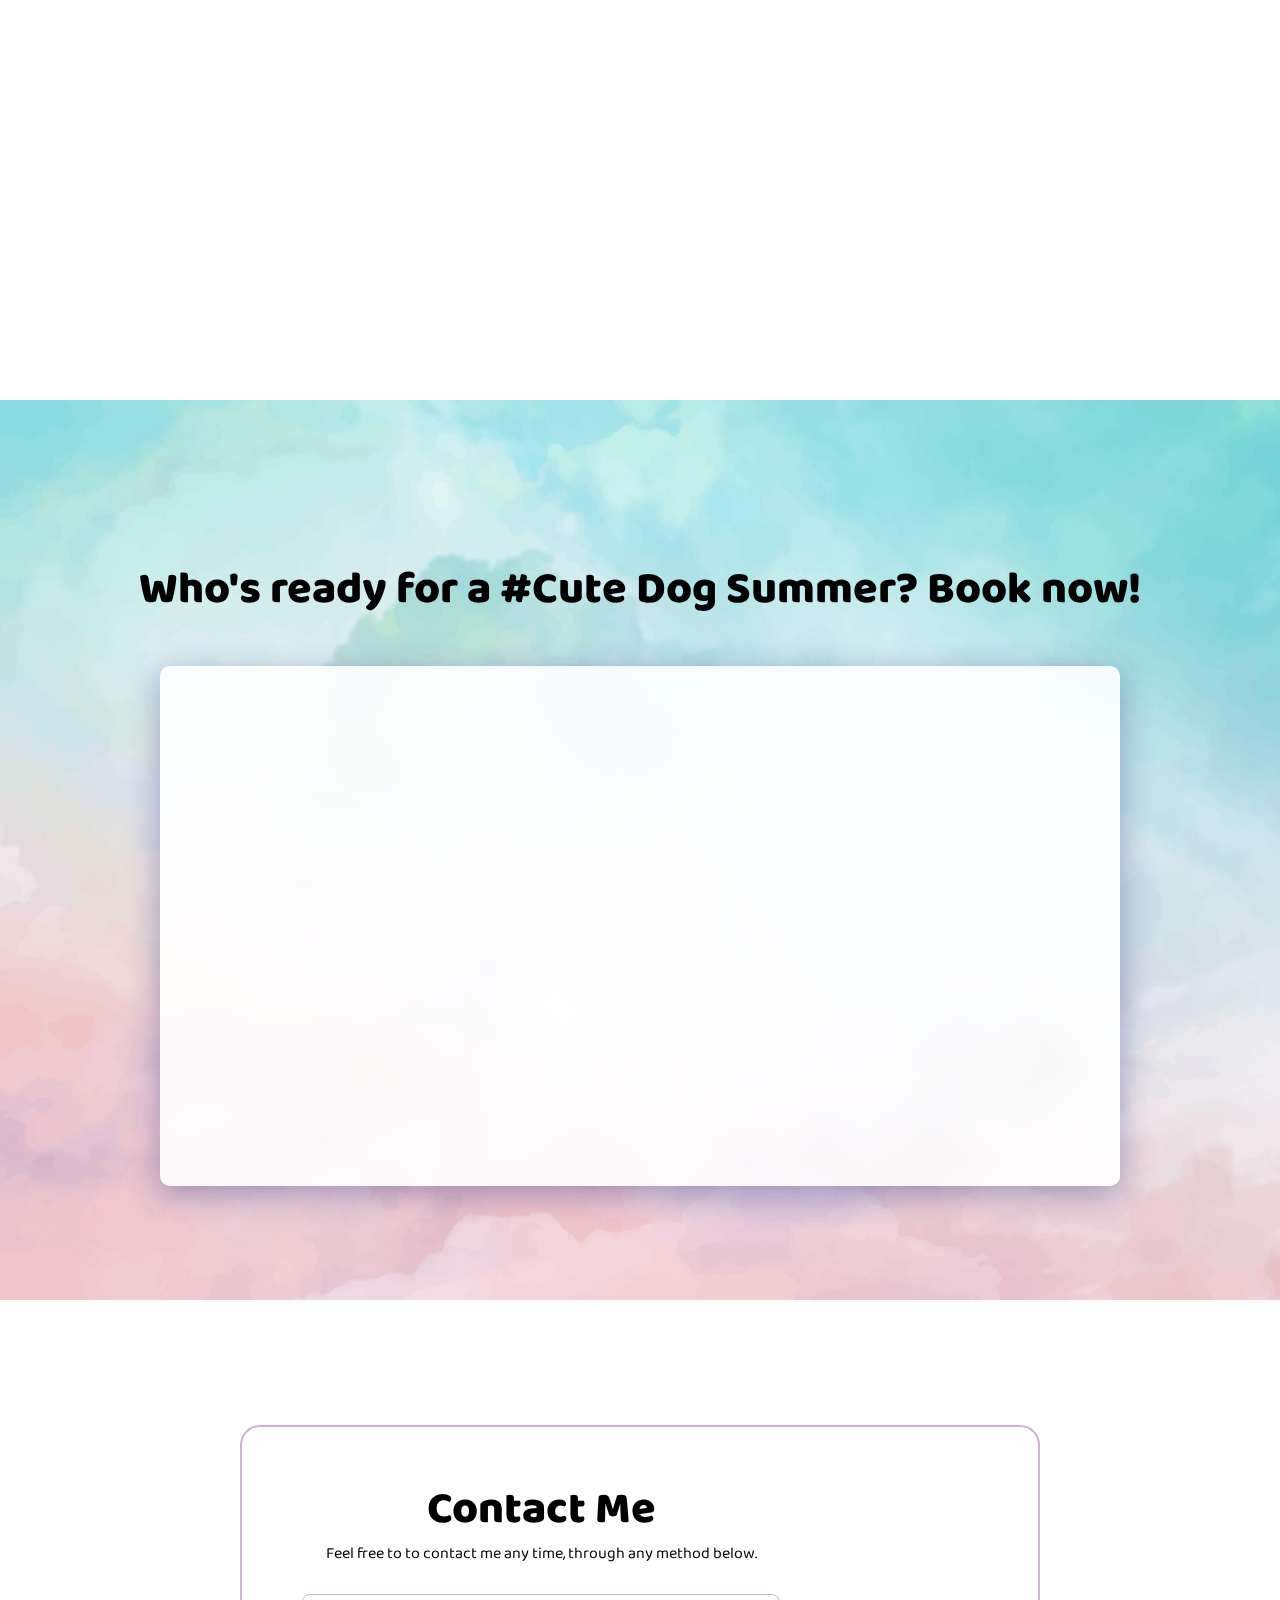
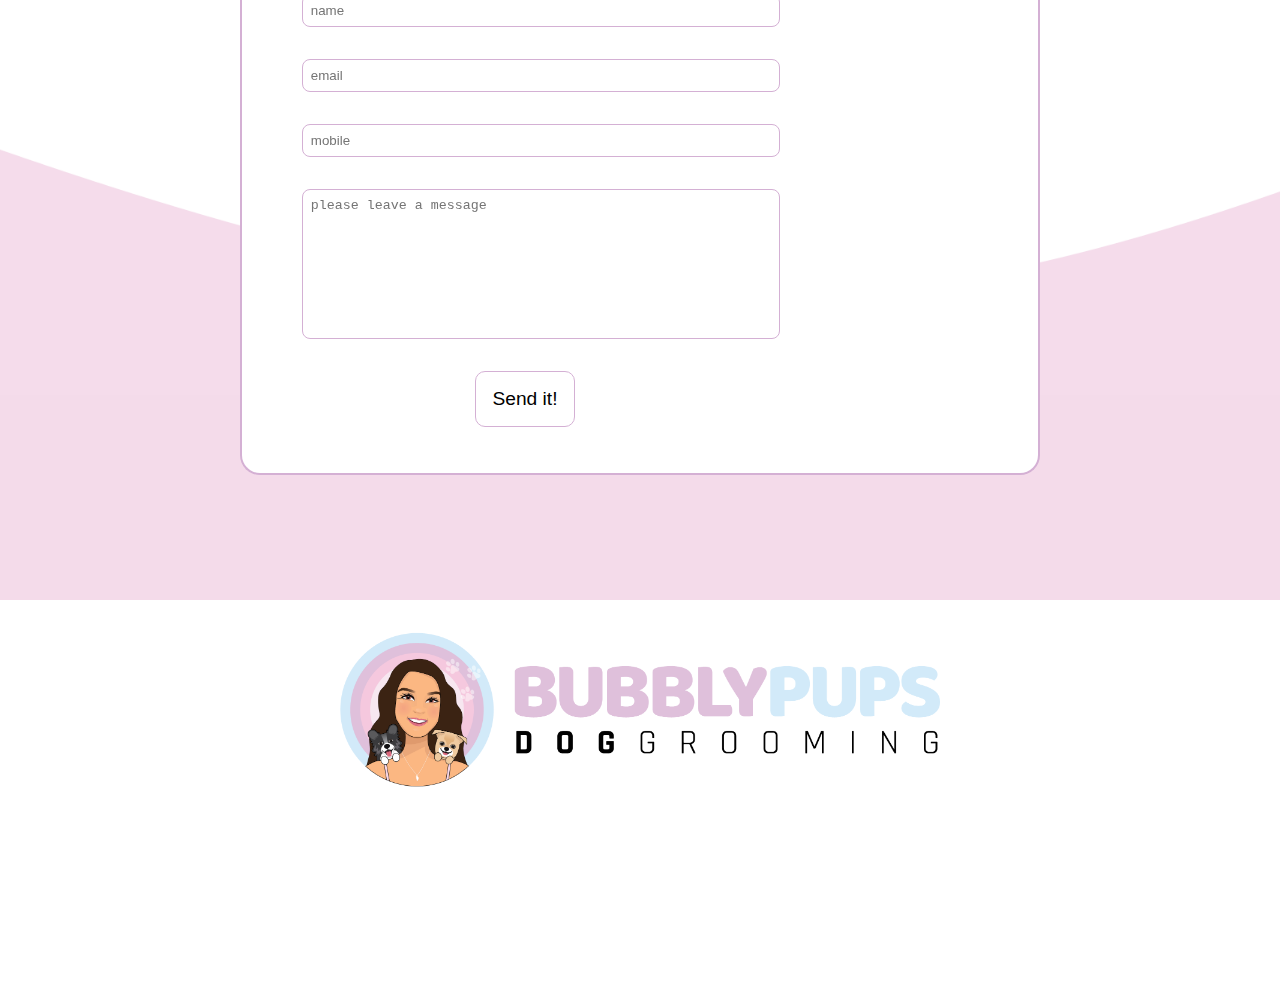
==== commit c609bc09: "refresh..." ====
--- a/index.html
+++ b/index.html
@@ -29,7 +29,7 @@
 
   <body>
     <!-- Thank you message modal after message submission -->
-    <div class="thankyou-modal hidden">
+    <div id="thankyou-modal" class="thankyou-modal hidden">
       <h3 class="heading-1">Thanks for your message!</h3>
       <img
         class="thankyou-puppy"
@@ -551,7 +551,7 @@
                   ></textarea>
                 </div>
                 <!-- <button type="submit" value="send" class="btn form-btn">Send it!</button> -->
-                <button class="btn form-btn">Send it!</button>
+                <button class="btn formBtn">Send it!</button>
               </div>
             </form>
           </div>
@@ -608,25 +608,28 @@
           };
         </script>
 
-        <script src="script.js" defer></script>
+        <script>
+          // Variables
+          const formBtn = document.querySelector(".formBtn");
+          const thankyouModal = document.getElementById("thankyou-modal");
+
+          // Timed function to add back hidden
+          const addHidden = () => {
+            thankyouModal.classList.add("hidden");
+          };
+          const myTimeout = setTimeout(addHidden, 3000);
+          // Contact form submit
+          formBtn.addEventListener("click", (e) => {
+            thankyouModal.classList.remove("hidden");
+            console.log("clicked");
+            e.preventDefault();
+            myTimeout();
+          });
+        </script>
       </main>
     </div>
   </body>
   <footer>
-    <!-- <section class="sticky">
-      <div class="bubbles">
-        <div class="bubble"></div>
-        <div class="bubble"></div>
-        <div class="bubble"></div>
-        <div class="bubble"></div>
-        <div class="bubble"></div>
-        <div class="bubble"></div>
-        <div class="bubble"></div>
-        <div class="bubble"></div>
-        <div class="bubble"></div>
-        <div class="bubble"></div>
-      </div>
-    </section> -->
     <div class="footer-logo">
       <img
         class="footer-logo"
--- a/css/main.css
+++ b/css/main.css
@@ -1 +1 @@
-@import url("https://fonts.googleapis.com/css2?family=Baloo+Bhai+2:wght@500;800&family=Rajdhani:wght@400;700&display=swap");.navbar{align-items:center;background:transparent;display:flex;flex-direction:row;height:auto;justify-content:space-between;margin:1rem;position:fixed;width:97.4%;z-index:100}.logo img{cursor:pointer;padding:1rem 1rem 1rem 3rem;width:300px}.nav{align-items:center;background:transparent;display:flex;font-weight:500;justify-content:space-between;margin-left:4rem;max-width:50%;text-transform:uppercase}.nav:first-child{padding-left:2rem}.nav>a:hover{color:#d4b0d4;transition:.5s ease-in-out}.nav>*{padding-right:2rem;white-space:nowrap}.nav .btn{backdrop-filter:blur(12px);-webkit-backdrop-filter:blur(18px);background:#d4b0d4;border:1px solid hsla(0,0%,100%,.18);border-radius:10px;box-shadow:0 8px 32px 0 rgba(31,38,135,.37);color:#fff;cursor:pointer;font-weight:500}.nav .btn:hover{background:#cae6f5;color:#000;transition:.5s ease-in-out}.pa-fixed-header{backdrop-filter:blur(12px);-webkit-backdrop-filter:blur(18px);background:hsla(0,0%,100%,.703);border:1px solid hsla(0,0%,100%,.18);border-radius:10px;box-shadow:0 8px 32px 0 rgba(31,38,135,.37);transition:background-color 1s ease-in-out}.pa-fixed-logo{color:var(#ebb9d7)!important;transition:color .2s ease-in-out;z-index:1}footer{align-items:center;background-color:#fff;display:flex;height:400px;width:100vw}footer img{margin:2rem 2rem 0;max-width:600px}.footer-logo{align-items:center;width:100%}.footer-info,.footer-logo{display:flex;justify-content:center}.footer-info,.footer-info>div{padding:2rem}.icon-facebook{display:block}*,:after,:before{box-sizing:border-box}a,b,blockquote,body,canvas,caption,code,div,em,embed,fieldset,figure,footer,form,h1,h2,h3,h4,h5,h6,header,html,i,iframe,img,label,li,main,nav,object,ol,p,pre,section,small,span,strike,strong,sub,sup,table,tbody,td,tfoot,th,thead,tr,tt,u,ul,video{text-rendering:optimizeLegibility;-webkit-font-smoothing:antialiased;-webkit-text-size-adjust:none;-moz-text-size-adjust:none;text-size-adjust:none;border:0;font-size:100%;font:inherit;margin:0;padding:0;vertical-align:baseline}footer,header,main,nav,section{display:block}body{line-height:1}ol,ul{list-style:none}blockquote,q{quotes:none}blockquote:after,blockquote:before,q:after,q:before{content:"";content:none}table{border-collapse:collapse;border-spacing:0}input{-webkit-appearance:none;border-radius:0}a:active,a:hover,a:link,a:visited{color:inherit;text-decoration:none}body,h1,h2,h3{font-family:Baloo Bhai\ 2,sans-serif}.heading-1{font-size:2.8rem;letter-spacing:-.08;line-height:4.5rem}.heading-1,.heading-2{color:#000;font-weight:800}.heading-2{font-size:1.5rem;letter-spacing:-.2;line-height:1.5rem}.card__paragraph{line-height:1.3rem}.booking-app{backdrop-filter:blur(12px);-webkit-backdrop-filter:blur(18px);background:hsla(0,0%,100%,.878);border:1px solid hsla(0,0%,100%,.18);border-radius:10px;box-shadow:0 8px 32px 0 rgba(31,38,135,.37);z-index:2000}@media only screen and (max-width:680px){.booking-app{align-items:center;background:#fff;display:flex;flex-direction:column;height:100%;justify-content:center;left:0;position:fixed;top:0;width:100%;z-index:2000}}.hero-book{background:linear-gradient(#f6f6f6,#fefefe);height:100vh;padding:5rem;width:100vw}.btn{backdrop-filter:blur(12px);-webkit-backdrop-filter:blur(18px);background:hsla(0,0%,100%,.878);background-color:#fff;border:1px solid hsla(0,0%,100%,.18);border-radius:10px;box-shadow:0 8px 32px 0 rgba(31,38,135,.37);color:#000;cursor:pointer;font-size:1.2rem;padding:1rem;text-decoration:none}.nav-btn{padding:.5rem}.card{align-items:center;background-color:#fff;border:2px solid #cae6f5;border-radius:3rem;display:flex;flex-direction:column;height:600px;height:300px;justify-content:start;justify-content:center;margin:1.2rem;padding:2rem;text-align:center;width:120px;width:250px}.card .card__title{font-size:1.3rem;font-weight:300}.card .card__description{font-size:1rem;letter-spacing:1rem}.card__image{padding-bottom:.5rem}.card__image img{background-color:#cae6f5;border-radius:50%;max-width:140px}.card__content .heading-2{padding-bottom:.5rem}.card-2{border:2px solid #ebb9d7}.card-2 .card__image img{background-color:#ebb9d7}.card-3{border:2px solid #f1dfee}.card-3 .card__image img{background-color:#f1dfee}.service{align-items:center;cursor:pointer;display:flex;flex-direction:row;height:200px;justify-content:center;margin:2rem;max-width:350px;padding:2rem;text-align:center;transition:.5s ease-in-out}.service:hover{transform:scale(1.1)}.service__image img{max-width:80px}.cards{display:flex;flex-direction:row}.accordion{max-width:768px}.accordion-item{list-style:none}.accordion-toggle{background-color:#add8e6;cursor:pointer;display:flex;flex-direction:row;justify-content:space-between;padding:1em}.accordion-toggle:hover{background-color:#ffb6c1}.accordion-toggle h3{margin:0}.accordion-content{background-color:#add8e6;padding:1em}.contact-form{align-items:center;background:#fff;border:2px solid #d4b0d4;border-radius:20px 0 0 20px;border-right:none;display:flex;flex-direction:column;height:650px;justify-content:center;width:600px}.contact-formheading-1,.contact-heading{text-align:center}.inputItem{align-items:center;display:flex;flex-direction:column;padding-top:2rem;width:100%}.inputItem .btn{border:1px solid #d4b0d4;box-shadow:none}form{align-items:center;display:flex;flex-direction:column;justify-content:center;text-align:center;width:100%;z-index:1}input{border:1px solid #d4b0d4;border-radius:.5rem;padding:.5rem;width:80%}input:focus{background:#ebb9d7;content:"";display:block;outline:none;transition:.5s ease-in-out}textarea{border:1px solid #d4b0d4;border-radius:.5rem;height:150px;margin-bottom:2rem;padding:.5rem;resize:none;text-align:center;text-align:left;width:80%}textarea:focus{background:#ebb9d7;content:"";display:block;outline:none;transition:.5s ease-in-out}.imageParallax{background:#d4b0d4;background:linear-gradient(90deg,#d4b0d4,#cae6f5 35%,#eeb9d7);height:100vh;position:relative;width:100%}.contentParallax{align-items:center;display:flex;height:100vh;justify-content:center;position:absolute;width:100%}.gallery{display:flex;height:100vh;width:100vw}.lightbox{align-items:center;background-color:rgba(0,0,0,.8);display:flex;height:100%;justify-content:center;left:0;opacity:0;position:fixed;top:0;transition:all .3s ease-in-out;visibility:hidden;width:100%;z-index:100}.lightbox.active{opacity:1;visibility:visible}.lightbox .lightbox__container{background-color:#fff;border-radius:1rem;height:90%;max-height:675px;max-width:1200px;overflow:hidden;position:relative;width:90%}.lightbox .lightbox__container .lightbox__img{align-items:center;display:flex;height:80%;justify-content:center;width:80%}.lightbox .lightbox__container .fa-xmark{color:#000;cursor:pointer;font-size:2rem;position:absolute;right:1rem;top:1rem;transition:all .3s ease-in-out;z-index:5000}.lightbox .lightbox__container .fa-xmark:hover{color:#cae6f5}.hidden{display:none}.hero{background-image:url(../assets/images/BPBackgroundHero.png);background-position:50%;background-position-y:40px;background-repeat:no-repeat;background-size:cover;height:100vh;width:100vw}@media only screen and (max-width:481px){.hero{background-color:red}}.hero__container{align-items:center;display:flex;flex-direction:column;height:100%;justify-content:center;width:100%}.hero__container img{border-radius:1rem;display:inline;height:500px;-o-object-fit:cover;object-fit:cover;-o-object-position:center;object-position:center;width:clamp(200px,40%,400px)}.your-local{align-items:center;display:flex;height:500px;justify-content:center;left:200px;position:absolute;text-align:left;top:100px;width:500px;z-index:1}.slideshow{background-image:url(../assets/images/cheeky-dog.jpeg);background-position-y:-200px;background-repeat:no-repeat;background-size:cover;height:90vh;opacity:.5;position:absolute;width:100vw;z-index:-1000}.about{background:linear-gradient(#f1dfee,#fff);height:100vh;justify-content:center;width:100vw}.about,.about-container{align-items:center;display:flex}.about-container{align-content:center;flex-direction:row;justify-items:center;max-width:1000px}.about-me-photo{border:2px solid #ebb9d7;border-radius:8rem;display:block;padding:2.2rem;width:500px}.about-info{padding:2.2}.about-info h1{font-size:2.2rem;line-height:3rem}.about-info p{font-size:1.2rem}#myVideo{border-radius:50%;bottom:0;height:100%;left:0;opacity:.5;overflow:hidden;position:absolute;width:100vw;z-index:-1}.services{flex-direction:column;height:100vh;justify-content:center;padding:2.5rem;position:relative;width:100vw}.services,.services__container{align-items:center;display:flex}.services__container{flex-direction:row;max-width:1200px}.services__container,.services__container .services__info{justify-content:space-around;max-height:600px;padding:2rem}.services__container .services__info{align-items:center;display:flex;flex-direction:column;max-width:1000px}.service-conditions{background-color:#ebb9d7;border-radius:2rem;max-width:620px;min-width:200px;padding:2rem;text-align:center}.my-work{background:linear-gradient(#cae6f5,#ebb9d7);padding:2rem}.landing-page-book,.my-work{align-items:center;display:flex;flex-direction:column;height:100vh;justify-content:center;width:100%}.landing-page-book{background-image:url(../assets/images/contactBackground.jpg);background-size:cover;padding:2.5rem}.landing-page-book .heading-1{padding:2.5rem}.booking-app{z-index:1}@media only screen and (max-width:481px){.booking-app{display:none}}.puppy-lineup{position:absolute}.contact{align-items:center;background-image:url(../assets/images/BPBackgroundHero.png);background-repeat:no-repeat;background-size:cover;display:flex;flex-direction:row;height:100vh;justify-content:center;width:100vw}.contact-email:hover{background-color:#d4b0d4;cursor:pointer;transition:.5s ease-in-out}.contact-mobile:hover{background-color:#cae6f5;cursor:pointer;transition:.5s ease-in-out}.contact-instagram:hover{background-color:#ebb9d7;cursor:pointer;transition:.5s ease-in-out}.contact-facebook:hover{background-color:#f1dfee;cursor:pointer;transition:.5s ease-in-out}.contact-icons{background-color:#fff;border:2px solid #d4b0d4;border-left:none;border-radius:0 20px 20px 0;height:650px;justify-content:space-around;width:200px}.contact-icons,.contact-icons>*{display:flex;flex-direction:column}.contact-icons>*{align-items:center;height:20%;justify-content:center;width:100%}.fa-regular:after{background-color:#d4b0d4;transition:.5s}.sticky{max-height:100vh;max-width:100vw}img{max-width:400px}.bubbles{height:100%;left:0;overflow:hidden;position:absolute;top:0;width:100%;z-index:0}.bubble{-webkit-animation:rise 10s ease-in infinite;animation:rise 10s ease-in infinite;background:#f1dfee;border-radius:50%;bottom:-100px;height:40px;opacity:.5;position:absolute;width:40px}.bubble:first-child{-webkit-animation-duration:8s;animation-duration:8s;height:40px;left:10%;width:40px}.bubble:nth-child(2){-webkit-animation-delay:1s;animation-delay:1s;-webkit-animation-duration:5s;animation-duration:5s;height:20px;left:20%;width:20px}.bubble:nth-child(3){-webkit-animation-delay:2s;animation-delay:2s;-webkit-animation-duration:7s;animation-duration:7s;height:50px;left:35%;width:50px}.bubble:nth-child(4){-webkit-animation-delay:0s;animation-delay:0s;-webkit-animation-duration:11s;animation-duration:11s;height:80px;left:50%;width:80px}.bubble:nth-child(5){-webkit-animation-delay:1s;animation-delay:1s;-webkit-animation-duration:6s;animation-duration:6s;height:35px;left:55%;width:35px}.bubble:nth-child(6){-webkit-animation-delay:3s;animation-delay:3s;-webkit-animation-duration:8s;animation-duration:8s;height:45px;left:65%;width:45px}.bubble:nth-child(7){-webkit-animation-duration:12s;animation-duration:12s;height:90px;left:70%;width:90px}.bubble:nth-child(7),.bubble:nth-child(8){-webkit-animation-delay:2s;animation-delay:2s}.bubble:nth-child(8){-webkit-animation-duration:6s;animation-duration:6s;height:25px;left:80%;width:25px}.bubble:nth-child(9){-webkit-animation-delay:1s;animation-delay:1s;-webkit-animation-duration:5s;animation-duration:5s;height:15px;left:70%;width:15px}.bubble:nth-child(10){-webkit-animation-delay:4s;animation-delay:4s;-webkit-animation-duration:10s;animation-duration:10s;height:90px;left:25%;width:90px}@-webkit-keyframes rise{0%{bottom:-100px;transform:translateX(0)}50%{transform:translate(100px)}to{bottom:1080px;transform:translateX(-200px)}}@keyframes rise{0%{bottom:-100px;transform:translateX(0)}50%{transform:translate(100px)}to{bottom:1080px;transform:translateX(-200px)}}.glass-container{align-items:center;backdrop-filter:blur(12px);-webkit-backdrop-filter:blur(18px);background:hsla(0,0%,100%,.878);border:1px solid hsla(0,0%,100%,.18);border-radius:10px;box-shadow:0 8px 32px 0 rgba(31,38,135,.37);display:grid;grid-template-columns:1fr 1fr;justify-content:space-around;max-height:600px;max-width:1000px}@media screen and (max-width:900px){.glass-container{align-items:center;grid-template-columns:1fr;justify-content:center;max-height:800px}}.enter{align-items:center;background-color:#fff;display:flex;flex-direction:row;height:100vh;justify-content:space-around;width:100%}.enter-logo{padding:2rem;width:100%}@media screen and (max-width:900px){.enter-logo{padding:1rem}}.enter-content{display:flex;flex-direction:column;justify-content:left;padding:2rem 2rem 2rem 0}@media screen and (max-width:900px){.enter-content{padding:1rem}}.buttons{display:flex;justify-content:center;margin-top:5rem}@media screen and (max-width:900px){.buttons{margin-top:2rem}}.btn:first-of-type{margin-right:2rem}+@import url("https://fonts.googleapis.com/css2?family=Baloo+Bhai+2:wght@500;800&family=Rajdhani:wght@400;700&display=swap");.navbar{align-items:center;background:transparent;display:flex;flex-direction:row;height:auto;justify-content:space-between;margin:1rem;position:fixed;width:97.4%;z-index:100}.logo img{cursor:pointer;padding:1rem 1rem 1rem 3rem;width:300px}.nav{align-items:center;background:transparent;display:flex;font-weight:500;justify-content:space-between;margin-left:4rem;max-width:50%;text-transform:uppercase}.nav:first-child{padding-left:2rem}.nav>a:hover{color:#d4b0d4;transition:.5s ease-in-out}.nav>*{padding-right:2rem;white-space:nowrap}.nav .btn{backdrop-filter:blur(12px);-webkit-backdrop-filter:blur(18px);background:#d4b0d4;border:1px solid hsla(0,0%,100%,.18);border-radius:10px;box-shadow:0 8px 32px 0 rgba(31,38,135,.37);color:#fff;cursor:pointer;font-weight:500}.nav .btn:hover{background:#cae6f5;color:#000;transition:.5s ease-in-out}.pa-fixed-header{backdrop-filter:blur(12px);-webkit-backdrop-filter:blur(18px);background:hsla(0,0%,100%,.703);border:1px solid hsla(0,0%,100%,.18);border-radius:10px;box-shadow:0 8px 32px 0 rgba(31,38,135,.37);transition:background-color 1s ease-in-out}.pa-fixed-logo{color:var(#ebb9d7)!important;transition:color .2s ease-in-out;z-index:1}footer{align-items:center;background-color:#fff;display:flex;height:400px;width:100vw}footer img{margin:2rem 2rem 0;max-width:600px}.footer-logo{align-items:center;width:100%}.footer-info,.footer-logo{display:flex;justify-content:center}.footer-info,.footer-info>div{padding:2rem}.icon-facebook{display:block}*,:after,:before{box-sizing:border-box}a,b,blockquote,body,canvas,caption,code,div,em,embed,fieldset,figure,footer,form,h1,h2,h3,h4,h5,h6,header,html,i,iframe,img,label,li,main,nav,object,ol,p,pre,section,small,span,strike,strong,sub,sup,table,tbody,td,tfoot,th,thead,tr,tt,u,ul,video{text-rendering:optimizeLegibility;-webkit-font-smoothing:antialiased;-webkit-text-size-adjust:none;-moz-text-size-adjust:none;text-size-adjust:none;border:0;font-size:100%;font:inherit;margin:0;padding:0;vertical-align:baseline}footer,header,main,nav,section{display:block}body{line-height:1}ol,ul{list-style:none}blockquote,q{quotes:none}blockquote:after,blockquote:before,q:after,q:before{content:"";content:none}table{border-collapse:collapse;border-spacing:0}input{-webkit-appearance:none;border-radius:0}a:active,a:hover,a:link,a:visited{color:inherit;text-decoration:none}body,h1,h2,h3{font-family:Baloo Bhai\ 2,sans-serif}.heading-1{font-size:2.8rem;letter-spacing:-.08;line-height:4.5rem}.heading-1,.heading-2{color:#000;font-weight:800}.heading-2{font-size:1.5rem;letter-spacing:-.2;line-height:1.5rem}.card__paragraph{line-height:1.3rem}.booking-app{backdrop-filter:blur(12px);-webkit-backdrop-filter:blur(18px);background:hsla(0,0%,100%,.878);border:1px solid hsla(0,0%,100%,.18);border-radius:10px;box-shadow:0 8px 32px 0 rgba(31,38,135,.37);z-index:2000}@media only screen and (max-width:680px){.booking-app{align-items:center;background:#fff;display:flex;flex-direction:column;height:100%;justify-content:center;left:0;position:fixed;top:0;width:100%;z-index:2000}}.hero-book{background:linear-gradient(#f6f6f6,#fefefe);height:100vh;padding:5rem;width:100vw}.btn{backdrop-filter:blur(12px);-webkit-backdrop-filter:blur(18px);background:hsla(0,0%,100%,.878);background-color:#fff;border:1px solid hsla(0,0%,100%,.18);border-radius:10px;box-shadow:0 8px 32px 0 rgba(31,38,135,.37);color:#000;cursor:pointer;font-size:1.2rem;padding:1rem;text-decoration:none}.nav-btn{padding:.5rem}.card{align-items:center;background-color:#fff;border:2px solid #cae6f5;border-radius:3rem;display:flex;flex-direction:column;height:320px;justify-content:start;justify-content:center;margin:1.2rem;padding:2rem;text-align:center;width:250px}.card .card__title{font-size:1.3rem;font-weight:300}.card .card__description{font-size:1rem;letter-spacing:1rem}.card__image{padding-bottom:.5rem}.card__image img{background-color:#cae6f5;border-radius:50%;max-width:140px}.card__content .heading-2{padding-bottom:.5rem}.card-2{border:2px solid #ebb9d7}.card-2 .card__image img{background-color:#ebb9d7}.card-3{border:2px solid #f1dfee}.card-3 .card__image img{background-color:#f1dfee}.service{align-items:center;cursor:pointer;display:flex;flex-direction:row;height:200px;justify-content:center;margin:2rem;max-width:350px;padding:2rem;text-align:center;transition:.5s ease-in-out}.service:hover{transform:scale(1.1)}.service__image img{max-width:80px}@media only screen and (max-width:680px){.service{height:100%}}.cards{display:flex;flex-direction:row}@media only screen and (max-width:680px){.cards{flex-direction:column}}.accordion{max-width:768px}.accordion-item{list-style:none}.accordion-toggle{background-color:#add8e6;cursor:pointer;display:flex;flex-direction:row;justify-content:space-between;padding:1em}.accordion-toggle:hover{background-color:#ffb6c1}.accordion-toggle h3{margin:0}.accordion-content{background-color:#add8e6;padding:1em}.contact-form{align-items:center;background:#fff;border:2px solid #d4b0d4;border-radius:20px 0 0 20px;border-right:none;display:flex;flex-direction:column;height:650px;justify-content:center;width:600px}.contact-formheading-1,.contact-heading{text-align:center}.inputItem{align-items:center;display:flex;flex-direction:column;padding-top:2rem;width:100%}.inputItem .btn{border:1px solid #d4b0d4;box-shadow:none}form{align-items:center;display:flex;flex-direction:column;justify-content:center;text-align:center;width:100%;z-index:1}input{border:1px solid #d4b0d4;border-radius:.5rem;padding:.5rem;width:80%}input:focus{background:#ebb9d7;content:"";display:block;outline:none;transition:.5s ease-in-out}textarea{border:1px solid #d4b0d4;border-radius:.5rem;height:150px;margin-bottom:2rem;padding:.5rem;resize:none;text-align:center;text-align:left;width:80%}textarea:focus{background:#ebb9d7;content:"";display:block;outline:none;transition:.5s ease-in-out}.imageParallax{background:#d4b0d4;background:linear-gradient(90deg,#d4b0d4,#cae6f5 35%,#eeb9d7);height:100vh;position:relative;width:100%}.contentParallax{align-items:center;display:flex;height:100vh;justify-content:center;position:absolute;width:100%}.gallery{display:flex;height:100vh;width:100vw}.lightbox{align-items:center;background-color:rgba(0,0,0,.8);display:flex;height:100%;justify-content:center;left:0;opacity:0;position:fixed;top:0;transition:all .3s ease-in-out;visibility:hidden;width:100%;z-index:100}.lightbox.active{opacity:1;visibility:visible}.lightbox .lightbox__container{background-color:#fff;border-radius:1rem;height:90%;max-height:675px;max-width:1200px;overflow:hidden;position:relative;width:90%}.lightbox .lightbox__container .lightbox__img{align-items:center;display:flex;height:80%;justify-content:center;width:80%}.lightbox .lightbox__container .fa-xmark{color:#000;cursor:pointer;font-size:2rem;position:absolute;right:1rem;top:1rem;transition:all .3s ease-in-out;z-index:5000}.lightbox .lightbox__container .fa-xmark:hover{color:#cae6f5}.thankyou-modal{align-items:center;background-color:#f1dfee;display:flex;flex-direction:column;height:100%;justify-content:center;position:fixed;width:100%;z-index:999}.hidden{display:none}.hero{background-image:url(../assets/images/BPBackgroundHero.png);background-position:50%;background-position-y:40px;background-repeat:no-repeat;background-size:cover;height:100vh;width:100vw}.hero__container{align-items:center;display:flex;flex-direction:column;height:100%;justify-content:center;width:100%}.hero__container img{border-radius:1rem;display:inline;height:500px;-o-object-fit:cover;object-fit:cover;-o-object-position:center;object-position:center;width:clamp(200px,40%,400px)}@media only screen and (max-width:481px){.hero__container img{height:100px;width:100px}}.your-local{align-items:center;display:flex;height:500px;justify-content:center;left:200px;position:absolute;text-align:left;top:100px;width:500px;z-index:1}@media only screen and (max-width:481px){.your-local{width:200px}}.slideshow{background-image:url(../assets/images/cheeky-dog.jpeg);background-position-y:-200px;background-repeat:no-repeat;background-size:cover;height:90vh;opacity:.5;position:absolute;width:100vw;z-index:-1000}.about{background:linear-gradient(#f1dfee,#fff);height:100vh;justify-content:center;width:100vw}.about,.about-container{align-items:center;display:flex}.about-container{flex-direction:row;justify-content:space-around;max-width:1000px}@media only screen and (max-width:680px){.about-container{flex-direction:column;text-align:center}}.about-me-photo{border-radius:8rem;display:block;padding:3.2rem;width:500px}.about-info{padding:2.2;width:500px}.about-info h1{font-size:2rem;line-height:2.2rem;padding-bottom:1rem}.about-info p{font-size:1.2rem;line-height:1.5rem}#myVideo{border-radius:0;bottom:0;height:100%;left:0;opacity:.5;overflow:hidden;position:absolute;width:100%;z-index:-1}.services{align-items:center;display:flex;flex-direction:column;height:100vh;justify-content:center;padding:2.5rem;position:relative;width:100vw}.services__container{flex-direction:row;max-width:1200px}.services__container,.services__container .services__info{align-items:center;display:flex;justify-content:space-around;max-height:600px;padding:2rem}.services__container .services__info{flex-direction:column;max-width:1000px}.service-conditions{background-color:#ebb9d7;border-radius:2rem;max-width:620px;min-width:200px;padding:2rem;text-align:center}.my-work{background:linear-gradient(#cae6f5,#ebb9d7);padding:2rem}.landing-page-book,.my-work{align-items:center;display:flex;flex-direction:column;height:100vh;justify-content:center;width:100%}.landing-page-book{background-image:url(../assets/images/contactBackground.jpg);background-size:cover;padding:2.5rem}.landing-page-book .heading-1{padding:2.5rem}.booking-app{z-index:1}@media only screen and (max-width:481px){.booking-app{display:none}}@media only screen and (max-width:680px){.booking-app{display:none}}.contact{align-items:center;background-image:url(../assets/images/BPBackgroundHero.png);background-repeat:no-repeat;background-size:cover;display:flex;flex-direction:row;height:100vh;justify-content:center;width:100vw}@media only screen and (max-width:680px){.contact{flex-direction:column;width:500px}}.contact-email:hover{background-color:#d4b0d4;cursor:pointer;transition:.5s ease-in-out}.contact-mobile:hover{background-color:#cae6f5;cursor:pointer;transition:.5s ease-in-out}.contact-instagram:hover{background-color:#ebb9d7;cursor:pointer;transition:.5s ease-in-out}.contact-facebook:hover{background-color:#f1dfee;cursor:pointer;transition:.5s ease-in-out}.contact-icons{background-color:#fff;border:2px solid #d4b0d4;border-left:none;border-radius:0 20px 20px 0;height:650px;justify-content:space-around;width:200px}.contact-icons,.contact-icons>*{display:flex;flex-direction:column}.contact-icons>*{align-items:center;height:20%;justify-content:center;width:100%}@media only screen and (max-width:680px){.contact-icons{flex-direction:row}}.fa-regular:after{background-color:#d4b0d4;transition:.5s}.sticky{max-height:100vh;max-width:100vw}img{max-width:400px}.bubbles{height:100%;left:0;overflow:hidden;position:absolute;top:0;width:100%;z-index:0}.bubble{-webkit-animation:rise 10s ease-in infinite;animation:rise 10s ease-in infinite;background:#f1dfee;border-radius:50%;bottom:-100px;height:40px;opacity:.5;position:absolute;width:40px}.bubble:first-child{-webkit-animation-duration:8s;animation-duration:8s;height:40px;left:10%;width:40px}.bubble:nth-child(2){-webkit-animation-delay:1s;animation-delay:1s;-webkit-animation-duration:5s;animation-duration:5s;height:20px;left:20%;width:20px}.bubble:nth-child(3){-webkit-animation-delay:2s;animation-delay:2s;-webkit-animation-duration:7s;animation-duration:7s;height:50px;left:35%;width:50px}.bubble:nth-child(4){-webkit-animation-delay:0s;animation-delay:0s;-webkit-animation-duration:11s;animation-duration:11s;height:80px;left:50%;width:80px}.bubble:nth-child(5){-webkit-animation-delay:1s;animation-delay:1s;-webkit-animation-duration:6s;animation-duration:6s;height:35px;left:55%;width:35px}.bubble:nth-child(6){-webkit-animation-delay:3s;animation-delay:3s;-webkit-animation-duration:8s;animation-duration:8s;height:45px;left:65%;width:45px}.bubble:nth-child(7){-webkit-animation-duration:12s;animation-duration:12s;height:90px;left:70%;width:90px}.bubble:nth-child(7),.bubble:nth-child(8){-webkit-animation-delay:2s;animation-delay:2s}.bubble:nth-child(8){-webkit-animation-duration:6s;animation-duration:6s;height:25px;left:80%;width:25px}.bubble:nth-child(9){-webkit-animation-delay:1s;animation-delay:1s;-webkit-animation-duration:5s;animation-duration:5s;height:15px;left:70%;width:15px}.bubble:nth-child(10){-webkit-animation-delay:4s;animation-delay:4s;-webkit-animation-duration:10s;animation-duration:10s;height:90px;left:25%;width:90px}@-webkit-keyframes rise{0%{bottom:-100px;transform:translateX(0)}50%{transform:translate(100px)}to{bottom:1080px;transform:translateX(-200px)}}@keyframes rise{0%{bottom:-100px;transform:translateX(0)}50%{transform:translate(100px)}to{bottom:1080px;transform:translateX(-200px)}}.glass-container{align-items:center;backdrop-filter:blur(12px);-webkit-backdrop-filter:blur(18px);background:hsla(0,0%,100%,.878);border:1px solid hsla(0,0%,100%,.18);border-radius:10px;box-shadow:0 8px 32px 0 rgba(31,38,135,.37);display:grid;grid-template-columns:1fr 1fr;justify-content:space-around;max-height:600px;max-width:1000px}@media screen and (max-width:900px){.glass-container{align-items:center;grid-template-columns:1fr;justify-content:center;max-height:800px}}.enter{align-items:center;background-color:#fff;display:flex;flex-direction:row;height:100vh;justify-content:space-around;width:100%}.enter-logo{padding:2rem;width:100%}@media screen and (max-width:900px){.enter-logo{padding:1rem}}.enter-content{display:flex;flex-direction:column;justify-content:left;padding:2rem 2rem 2rem 0}@media screen and (max-width:900px){.enter-content{padding:1rem}}.buttons{display:flex;justify-content:center;margin-top:5rem}@media screen and (max-width:900px){.buttons{margin-top:2rem}}.btn:first-of-type{margin-right:2rem}